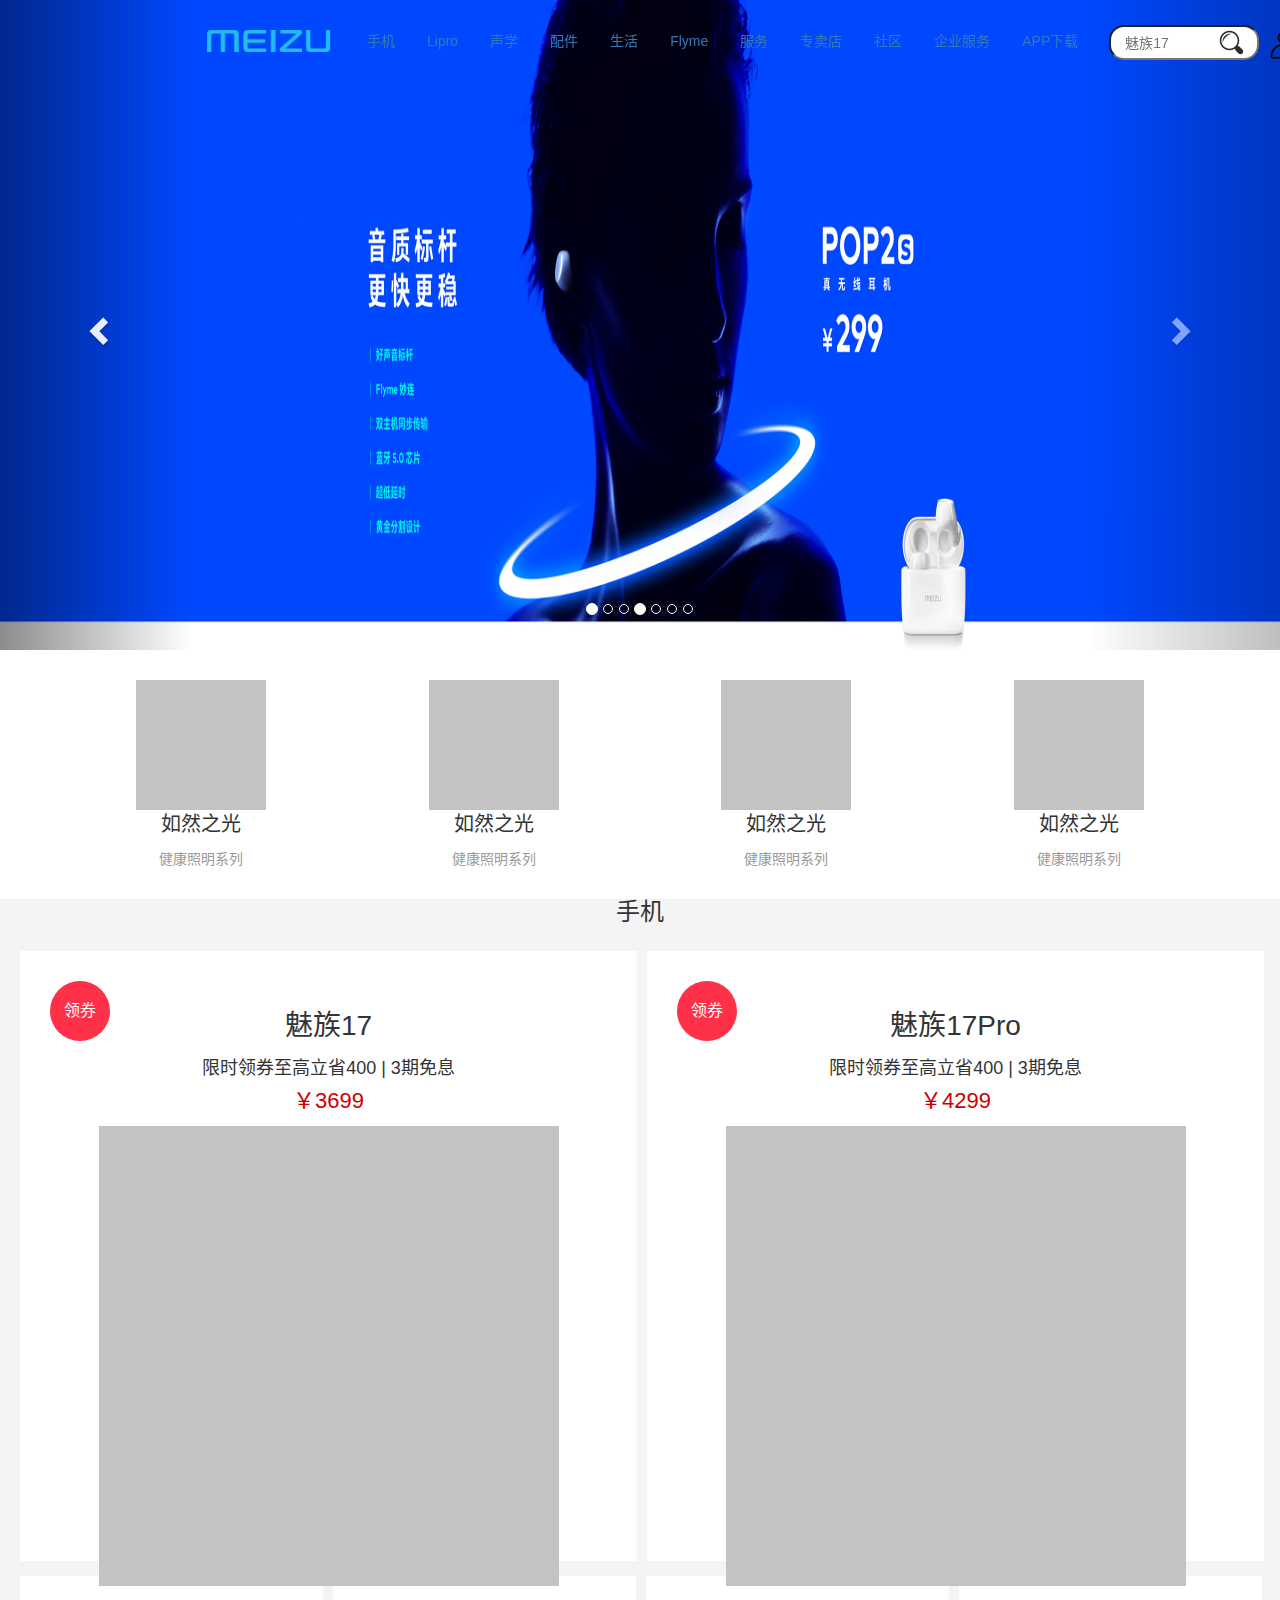
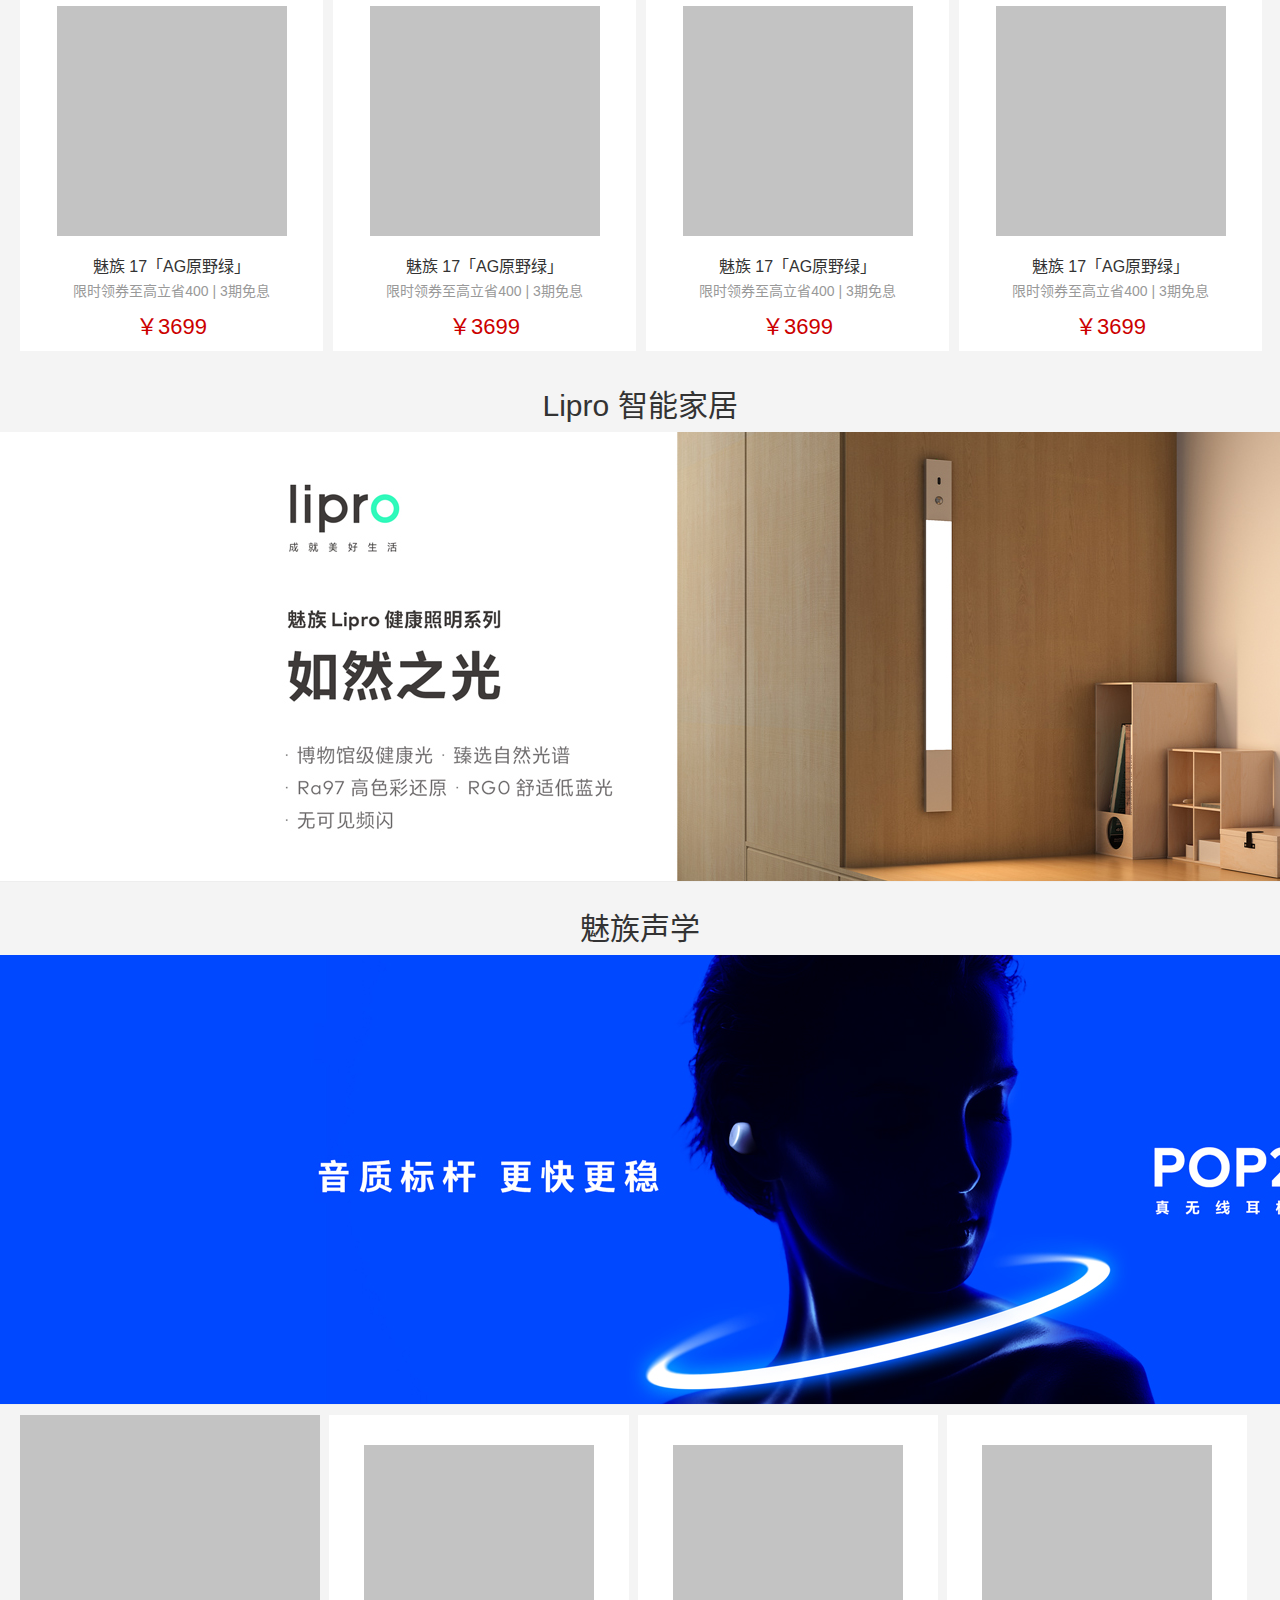
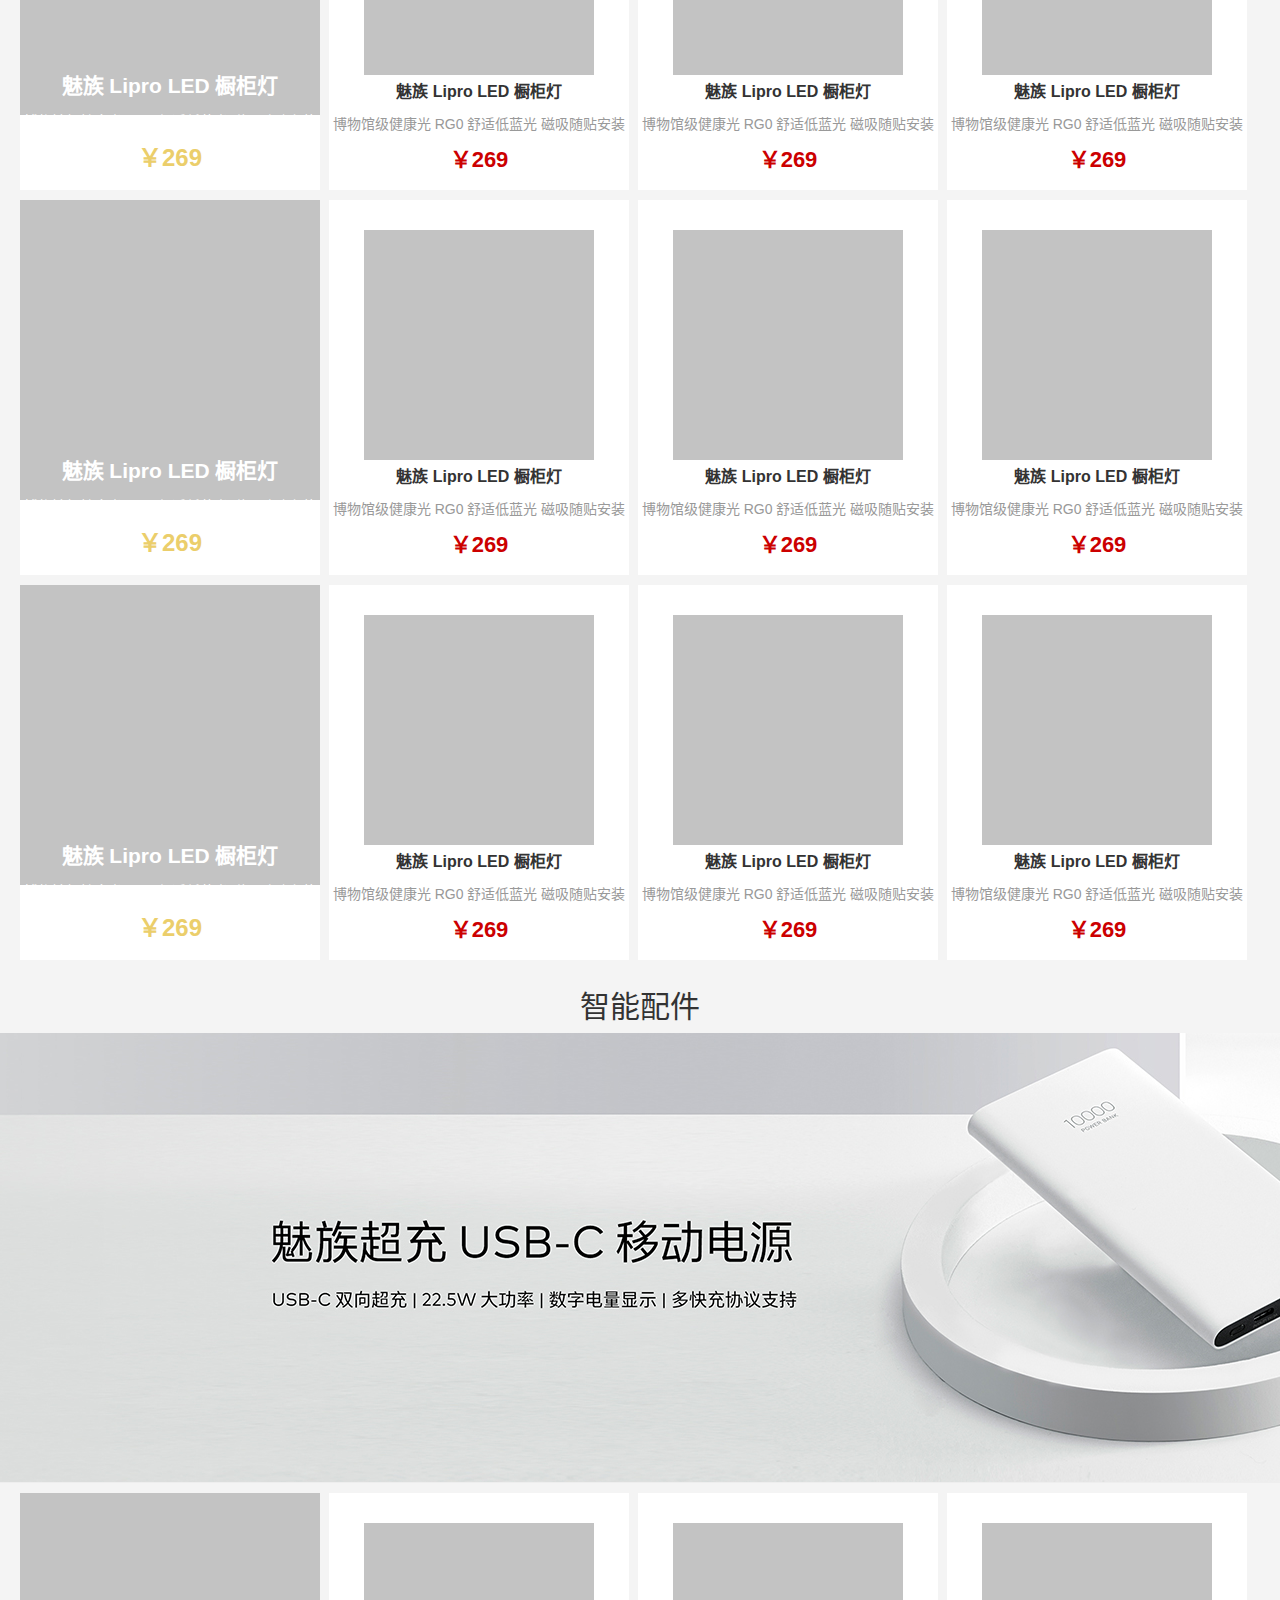
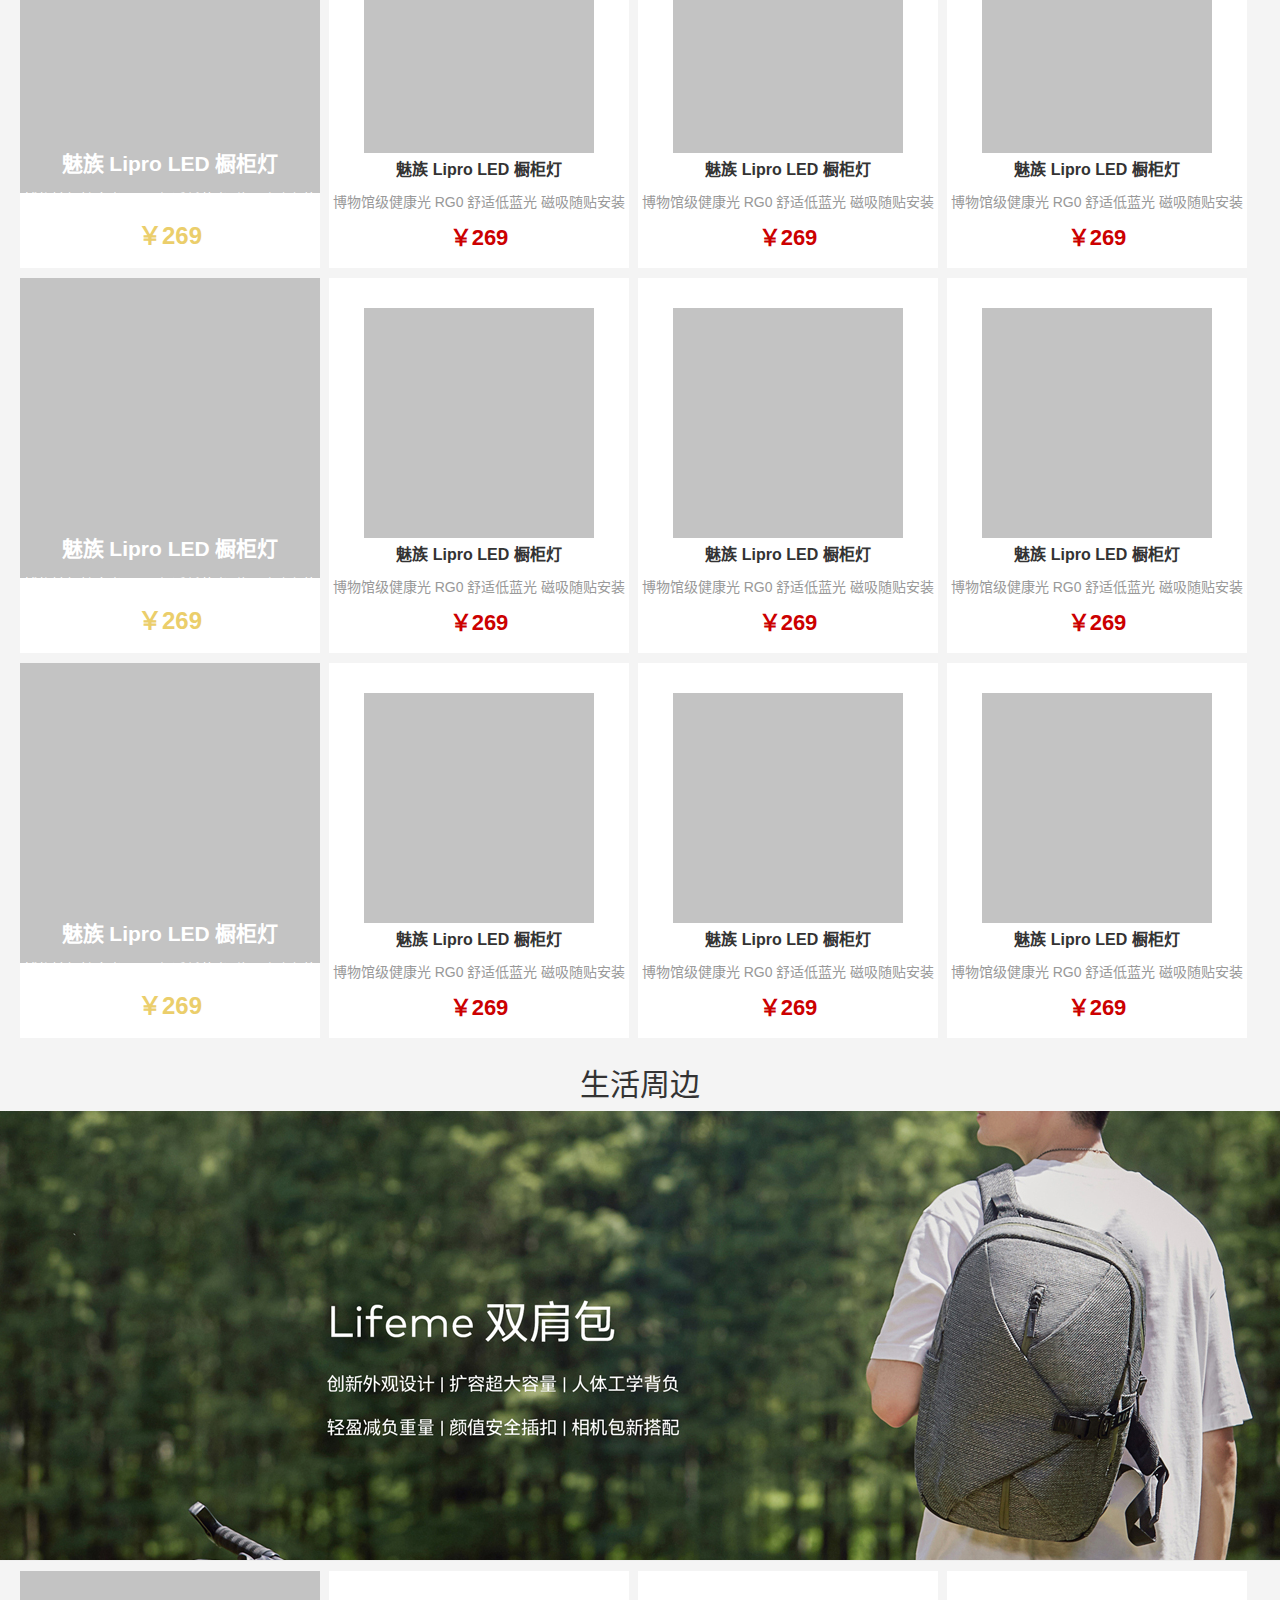
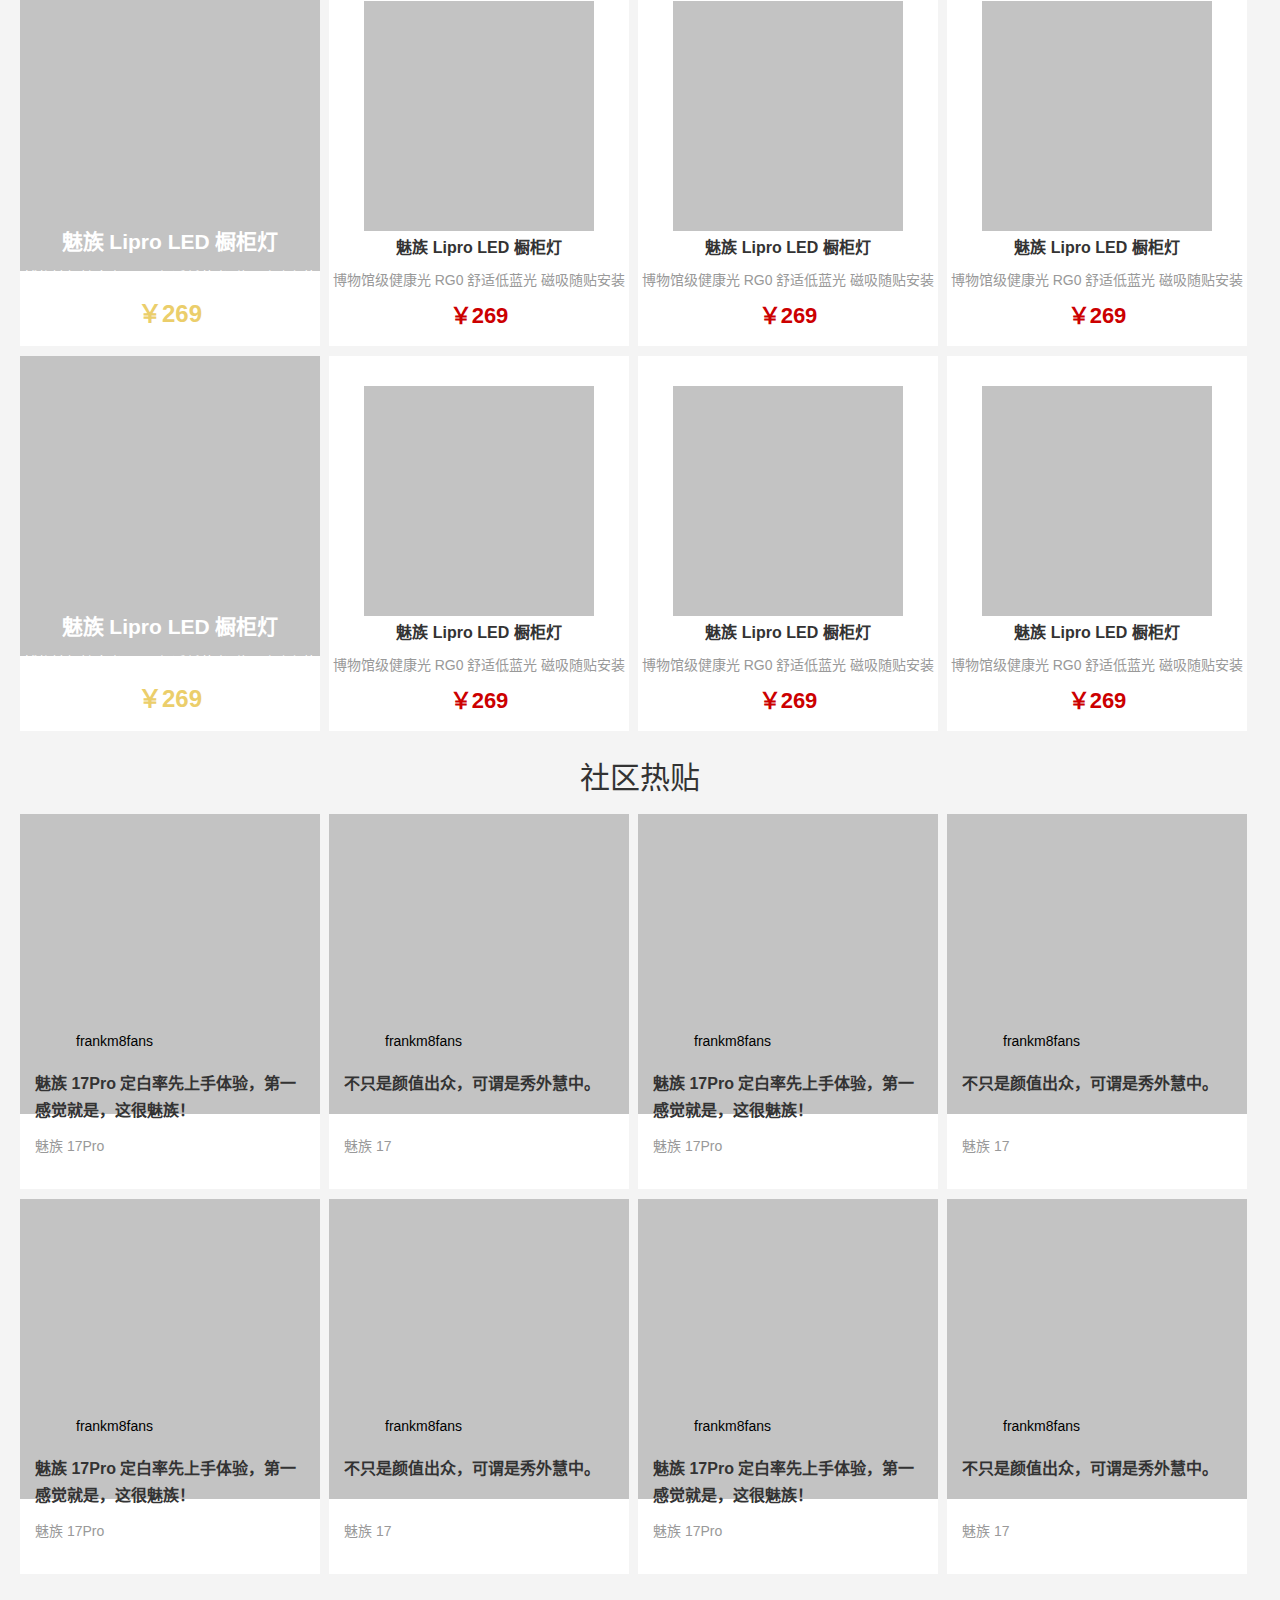
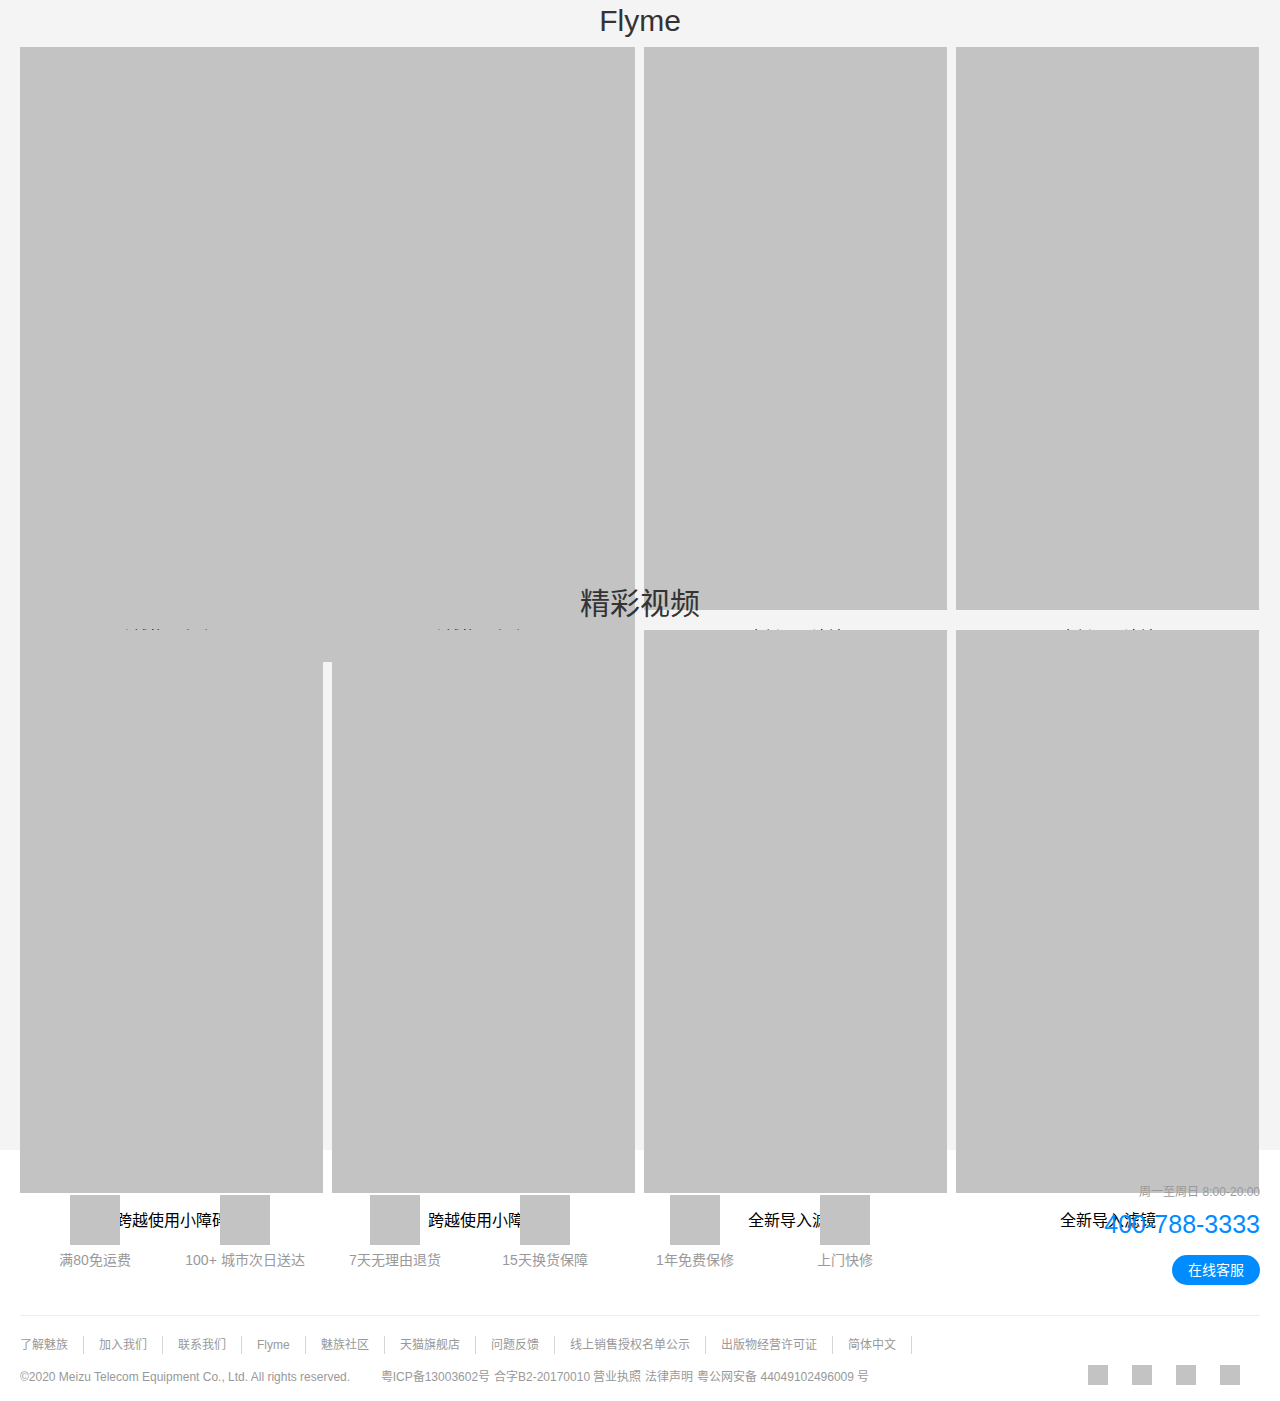
==== src/html/index1.html @ 7d83d72d "v1.13,8" ====
<!DOCTYPE html>
<html lang="zh-CN">
  <head>
    <meta charset="utf-8">
    <meta http-equiv="X-UA-Compatible" content="IE=edge">
    <meta name="viewport" content="width=device-width, initial-scale=1">
    <title>Bootstrap 101 Template</title>
    <link href="https://cdn.jsdelivr.net/npm/bootstrap@3.3.7/dist/css/bootstrap.min.css" rel="stylesheet">  
    <!-- <link rel="stylesheet" href="../css/index-d.css"> -->
    <link rel="stylesheet" href="../css/index.css">
    <link rel="stylesheet" href="../css/footer.css">
    <script src="../js/index.js" type="module"></script>
    <!--[if lt IE 9]>
      <script src="https://cdn.jsdelivr.net/npm/html5shiv@3.7.3/dist/html5shiv.min.js"></script>
      <script src="https://cdn.jsdelivr.net/npm/respond.js@1.4.2/dest/respond.min.js"></script>
    <![endif]-->
  </head>
  <body>
      <!-- 轮播 -->
      <div class="_banner">
          <!-- 头部导航绝对定位 -->          
          <div class="header">
            <div class="container _logo">
                    <a href="https://www.meizu.com/" target="_blank" class="clearfix"> <img class="lazy" data-original="../img/meizu.png" alt="" class="lazy"></a>               
                   
                
                
                    <ul class="_logo-l">
                        <li class="_phone"><a href="">手机</a>
                          <div class="phone-subnav">
                            <ul>
                              <li>
                                <a href="">
                                  <img src="../img/t2.jpg" alt="">
                                  <p>魅族17 <br>￥3677</p>
                                </a>
                              </li>
                              <li>
                                <a href="">
                                  <img src="../img/t2.jpg" alt="">
                                  <p>魅族17 <br>￥3677</p>
                                </a>
                              </li>
                              <li>
                                <a href="">
                                  <img src="../img/t2.jpg" alt="">
                                  <p>魅族17 <br>￥3677</p>
                                </a>
                              </li>
                              <li>
                                <a href="">
                                  <img src="../img/t2.jpg" alt="">
                                  <p>魅族17 <br>￥3677</p>
                                </a>
                              </li>
                              <li>
                                <a href="">
                                  <img src="../img/t2.jpg" alt="">
                                  <p>魅族17 <br>￥3677</p>
                                </a>
                              </li>
                              <li>
                                <a href="">
                                  <img src="../img/t2.jpg" alt="">
                                  <p>魅族17 <br>￥3677</p>
                                </a>
                              </li>
                              <li>
                                <a href="">
                                  <img src="../img/t2.jpg" alt="">
                                  <p>魅族17 <br>￥3677</p>
                                </a>
                              </li>
                            </ul>
                          </div>
                        </li>
                        <li><a href="">Lipro</a></li>
                        <li><a href="">声学</a></li>
                        <li><a href="">配件</a></li>
                        <li><a href="">生活</a></li>
                        <li><a href="">Flyme</a></li>
                        <li><a href="">服务</a></li>
                        <li><a href="">专卖店</a></li>
                        <li><a href="">社区</a></li>
                        <li><a href="">企业服务</a></li>
                        <li class="_appdown"><a href="">APP下载</a>
                            <div class="_appdown-D"><img src="../img/t1.jpg" alt=""></div>
                        </li>
                    </ul>                               
                  
                <div class="shit">
                    <div>
                        <input type="text" placeholder="魅族17">
                        <a href=""><img class="lazy" data-original="../img/search.png" alt="" class="lazy" ></a>
                    </div>
                    <div>
                        <a href=""><img class="lazy" data-original="../img/man.png" alt="" class="lazy" ></a>
                       <ul>
                           <li><a href="../html/login.html" target="_blank">立即登录</a></li>
                           <li><a href="../html/reg.html" target="_blank">立即注册</a></li>
                           <li><a href="">我的订单</a></li>
                           <li><a href="">M码通道</a></li>
                       </ul>
                    </div>
                    <a href=""><img class="lazy" data-original="../img/shop-car.png" alt="" class="lazy" ></a>
                </div>
            </div>
        </div>
        
        <!-- 轮播图 -->
        <div id="carousel-example-generic" class="carousel slide" data-ride="carousel">
            <!-- Indicators -->
            <ol class="carousel-indicators">
              <li data-target="#carousel-example-generic" data-slide-to="0" class="active"></li>
              <li data-target="#carousel-example-generic" data-slide-to="1"></li>
              <li data-target="#carousel-example-generic" data-slide-to="2"></li>
              <li data-target="#carousel-example-generic" data-slide-to="3" class="active"></li>
              <li data-target="#carousel-example-generic" data-slide-to="4"></li>
              <li data-target="#carousel-example-generic" data-slide-to="5"></li>
              <li data-target="#carousel-example-generic" data-slide-to="6"></li>
              
            </ol>
          
            <!-- Wrapper for slides -->
            <div class="carousel-inner" role="listbox" id="banner-img-size">
              <div class="item active">
                <a href=""><img class="lazy" src="../img/m1.jpg" alt="..." ></a> 
                <div class="carousel-caption">
                  
                </div>
              </div>
              <div class="item">
                <a href=""><img class="lazy" src="../img/m2.jpg" alt="..." ></a>
                <div class="carousel-caption">
                  
                </div>
              </div>
              <div class="item">
                <a href=""><img class="lazy" src="../img/m3.jpg" alt="..." ></a>
                <div class="carousel-caption">
                  
                </div>
              </div>
              <div class="item">
                <a href=""><img class="lazy" src="../img/m4.jpg" alt="..." ></a>
                <div class="carousel-caption">
                  
                </div>
              </div>
              <div class="item">
                <a href=""><img class="lazy" src="../img/m5.jpg" alt="..." ></a>
                <div class="carousel-caption">
                  
                </div>
              </div>
              <div class="item">
                <a href=""><img class="lazy" src="../img/m6.jpg" alt="..." ></a>
                <div class="carousel-caption">
                  
                </div>
              </div>
              <div class="item">
                <a href=""><img class="lazy" src="../img/m7.jpg" alt="..." ></a>
                <div class="carousel-caption">
                  
                </div>
              </div>
              
              
            </div>
          
            <!-- Controls -->
            <a class="left carousel-control" href="#carousel-example-generic" role="button" data-slide="prev">
              <span class="glyphicon glyphicon-chevron-left" aria-hidden="true"></span>
              <span class="sr-only">Previous</span>
            </a>
            <a class="right carousel-control" href="#carousel-example-generic" role="button" data-slide="next">
              <span class="glyphicon glyphicon-chevron-right" aria-hidden="true"></span>
              <span class="sr-only">Next</span>
            </a>
          </div>
      </div>
    <!-- 轮播图下 -->  
     <div class="">
        <div class="container">
            <div class="row _second">
                <div class="col-lg-3 ">
                  <a href="../html/product1.html" target="_blank">
                    <img class="lazy" data-original="../img/q1.jpg" alt="" >
                    <p>如然之光</p>
                    <p>健康照明系列</p>
                  </a>  
                </div>
                <div class="col-lg-3">
                  <a href="">
                     <img class="lazy" data-original="../img/q2.png" alt="" >
                    <p>如然之光</p>
                    <p>健康照明系列</p>
                  </a>                 
                </div>
                <div class="col-lg-3">
                    <a href="">  <img class="lazy" data-original="../img/q3.png" alt="" >
                    <p>如然之光</p>
                    <p>健康照明系列</p></a>
                  
                </div>
                <div class="col-lg-3">
                  <a href=""> <img class="lazy" data-original="../img/q4.jpg" alt="" >
                    <p>如然之光</p>
                    <p>健康照明系列</p></a>
                   
                </div>
            </div>
        </div>
     </div> 
  <div class="main">
       <!-- 黑图 --> 
    <div class="section-title">
      <h3 class="text-center" >手机</h3>
      <div style="width: 100%;overflow: hidden;">
          <a href=""><img class="lazy" data-original="../img/q5.jpg" alt=""></a>
      </div>
  </div>
  <!-- 两大4小手机列表 -->
  <div class="phone">
      <div class="container p0" style="width: 1250px;">
        <ul class="phone-list">
          <!-- 两大 -->
            <li style="margin-left: 5px;"><a href="">
              <span class="lingquan">领券</span>
                <p>魅族17</p>
                <p>限时领券至高立省400 | 3期免息</p>
                <p>￥3699</p>
                <img class="lazy" data-original="../img/phone1.png" alt="">
            </a></li>
            <li><a href="">
              <span class="lingquan">领券</span>
                <p>魅族17Pro</p>
                <p>限时领券至高立省400 | 3期免息</p>
                <p>￥4299</p>
                <img class="lazy" data-original="../img/phone1.png" alt="">
            </a></li>

            <li class="phone-small" style="margin-left: 5px;">
              <div>
                <a href=""><img class="lazy" data-original="../img/phone2.png" alt="">
              <p>魅族 17「AG原野绿」</p>
              <p>限时领券至高立省400 | 3期免息</p>
              <p>￥3699</p>
              </a></div></li>
            <li class="phone-small">
                <div>
                  <a href=""><img class="lazy" data-original="../img/phone2.png" alt="">
                <p>魅族 17「AG原野绿」</p>
                <p>限时领券至高立省400 | 3期免息</p>
                <p>￥3699</p>
                </a></div></li>
            <li class="phone-small">
                  <div>
                    <a href=""><img class="lazy" data-original="../img/phone2.png" alt="">
                  <p>魅族 17「AG原野绿」</p>
                  <p>限时领券至高立省400 | 3期免息</p>
                  <p>￥3699</p>
                  </a></div></li>
            <li class="phone-small" style="margin-right: 0;">
                    <div>
                      <a href=""><img class="lazy" data-original="../img/phone2.png" alt="">
                    <p>魅族 17「AG原野绿」</p>
                    <p>限时领券至高立省400 | 3期免息</p>
                    <p>￥3699</p>
                    </a></div></li>
              
            
           

        </ul>
      </div>
  </div>
  <div class="main-title">
      <h3>Lipro 智能家居</h3>
  </div>
  <!-- Lipro 智能家居 -->
  <div class="section-box2">
      <a href=""><img class="lazy" src="../img/b1.jpg" alt=""></a>
  </div>
  <!-- 商品列表 -->
  <div class="container p0 product-list">
      <ul class="_project">
         <!--  <li>
            <a href=""><img class="lazy" data-original="../img/b2.jpg" alt=""></a>
            <div>
              <p>魅族 Lipro LED 橱柜灯</p>
              <p>博物馆级健康光 RG0 舒适低蓝光 磁吸随贴安装</p>
              <p>￥269</p>
            </div>
          </li>
          <li class="other-img">
            <a href="">
            <img class="lazy" data-original="../img/shop2.jpg" alt="">
            <div>
              <p>魅族 Lipro LED 灯泡</p>
              <p>博物馆级健康光 RG0 舒适低蓝光 磁吸随贴安装</p>
              <p>￥49</p>
            </div></a>
          </li>
          <li class="other-img">
            <a href="">
            <img class="lazy" data-original="../img/shop3.png" alt="">
            <div>
              <p>魅族 Lipro LED 筒灯</p>
              <p>博物馆级健康光 RG0 舒适低蓝光 磁吸随贴安装</p>
              <p>￥299</p>
            </div></a>
          </li>
          <li class="other-img" style="margin-right: 0;">
            <a href="">
            <img class="lazy" data-original="../img/shop4.png" alt="">
            <div>
              <p>魅族 Lipro LED 地脚灯</p>
              <p>博物馆级健康光 RG0 舒适低蓝光 磁吸随贴安装</p>
              <p>￥99</p>
            </div></a>
          </li>
          <li>
            <a href=""><img class="lazy" data-original="../img/shop1.jpg" alt=""></a>
            <div>
              <p>魅族 Lipro LED 灯泡</p>
              <p>博物馆级健康光 RG0 舒适低蓝光 磁吸随贴安装</p>
              <p>￥49</p>
            </div>
          </li>
          <li class="other-img">
            <a href="">
            <img class="lazy" data-original="../img/b3.png" alt="">
            <div>
              <p>魅族 Lipro LED 橱柜灯</p>
              <p>博物馆级健康光 RG0 舒适低蓝光 磁吸随贴安装</p>
              <p>￥199</p>
            </div></a>
          </li> -->
         <!--  <li class="other-img">
            <a href="">
            <img class="lazy" data-original="../img/shop5.png" alt="">
            <div>
              <p>魅族 Lipro LED 灯带</p>
              <p>博物馆级健康光 RG0 舒适低蓝光 磁吸随贴安装</p>
              <p>￥999</p>
            </div></a>
          </li>
          <li class="other-img" style="margin-right: 0;">
            <a href="">
            <img class="lazy" data-original="../img/shop6.png" alt="">
            <div>
              <p>魅族 Lipro 驱动电源</p>
              <p>博物馆级健康光 RG0 舒适低蓝光 磁吸随贴安装</p>
              <p>￥249</p>
            </div></a>
          </li> -->
      </ul>
  </div>
  <!-- 魅族声学 -->
  <div class="main-title">
    <h3>魅族声学</h3>
  </div>
  <div class="section-box2">
    <a href=""><img class="lazy" src="../img/b4.jpg" alt=""></a>
</div>
<!-- 商品列表 -->
  <div class="container p0 product-list">
  <ul>
      <li>
        <a href=""><img class="lazy" data-original="../img/s1.jpg" alt=""></a>
        <div>
          <p>魅族 Lipro LED 橱柜灯</p>
          <p>博物馆级健康光 RG0 舒适低蓝光 磁吸随贴安装</p>
          <p>￥269</p>
        </div>
      </li>
      <li class="other-img">
        <a href="">
        <img class="lazy" data-original="../img/s2.png" alt="">
        <div>
          <p>魅族 Lipro LED 橱柜灯</p>
          <p>博物馆级健康光 RG0 舒适低蓝光 磁吸随贴安装</p>
          <p>￥269</p>
        </div></a>
      </li>
      <li class="other-img">
        <a href="">
        <img class="lazy" data-original="../img/s2.png" alt="">
        <div>
          <p>魅族 Lipro LED 橱柜灯</p>
          <p>博物馆级健康光 RG0 舒适低蓝光 磁吸随贴安装</p>
          <p>￥269</p>
        </div></a>
      </li>
      <li class="other-img" style="margin-right: 0;">
        <a href="">
        <img class="lazy" data-original="../img/s2.png" alt="">
        <div>
          <p>魅族 Lipro LED 橱柜灯</p>
          <p>博物馆级健康光 RG0 舒适低蓝光 磁吸随贴安装</p>
          <p>￥269</p>
        </div></a>
      </li>
      <li>
        <a href=""><img class="lazy" data-original="../img/s1.jpg" alt=""></a>
        <div>
          <p>魅族 Lipro LED 橱柜灯</p>
          <p>博物馆级健康光 RG0 舒适低蓝光 磁吸随贴安装</p>
          <p>￥269</p>
        </div>
      </li>
      <li class="other-img">
        <a href="">
        <img class="lazy" data-original="../img/s2.png" alt="">
        <div>
          <p>魅族 Lipro LED 橱柜灯</p>
          <p>博物馆级健康光 RG0 舒适低蓝光 磁吸随贴安装</p>
          <p>￥269</p>
        </div></a>
      </li>
      <li class="other-img">
        <a href="">
        <img class="lazy" data-original="../img/s2.png" alt="">
        <div>
          <p>魅族 Lipro LED 橱柜灯</p>
          <p>博物馆级健康光 RG0 舒适低蓝光 磁吸随贴安装</p>
          <p>￥269</p>
        </div></a>
      </li>
      <li class="other-img" style="margin-right: 0;">
        <a href="">
        <img class="lazy" data-original="../img/s2.png" alt="">
        <div>
          <p>魅族 Lipro LED 橱柜灯</p>
          <p>博物馆级健康光 RG0 舒适低蓝光 磁吸随贴安装</p>
          <p>￥269</p>
        </div></a>
      </li><li>
        <a href=""><img class="lazy" data-original="../img/s1.jpg" alt=""></a>
        <div>
          <p>魅族 Lipro LED 橱柜灯</p>
          <p>博物馆级健康光 RG0 舒适低蓝光 磁吸随贴安装</p>
          <p>￥269</p>
        </div>
      </li>
      <li class="other-img">
        <a href="">
        <img class="lazy" data-original="../img/s2.png" alt="">
        <div>
          <p>魅族 Lipro LED 橱柜灯</p>
          <p>博物馆级健康光 RG0 舒适低蓝光 磁吸随贴安装</p>
          <p>￥269</p>
        </div></a>
      </li>
      <li class="other-img">
        <a href="">
        <img class="lazy" data-original="../img/s2.png" alt="">
        <div>
          <p>魅族 Lipro LED 橱柜灯</p>
          <p>博物馆级健康光 RG0 舒适低蓝光 磁吸随贴安装</p>
          <p>￥269</p>
        </div></a>
      </li>
      <li class="other-img" style="margin-right: 0;">
        <a href="">
        <img class="lazy" data-original="../img/s2.png" alt="">
        <div>
          <p>魅族 Lipro LED 橱柜灯</p>
          <p>博物馆级健康光 RG0 舒适低蓝光 磁吸随贴安装</p>
          <p>￥269</p>
        </div></a>
      </li>
  </ul>
</div>
<!-- 智能配件 -->
<div class="main-title">
  <h3>智能配件</h3>
</div>
<div class="section-box2">
  <a href=""><img class="lazy" src="../img/b5.jpg" alt=""></a>
</div>
<!-- 商品列表 -->
<div class="container p0 product-list">
  <ul>
      <li>
        <a href=""><img class="lazy" data-original="../img/s3.jpg" alt=""></a>
        <div>
          <p>魅族 Lipro LED 橱柜灯</p>
          <p>博物馆级健康光 RG0 舒适低蓝光 磁吸随贴安装</p>
          <p>￥269</p>
        </div>
      </li>
      <li class="other-img">
        <a href="">
        <img class="lazy" data-original="../img/s4.png" alt="">
        <div>
          <p>魅族 Lipro LED 橱柜灯</p>
          <p>博物馆级健康光 RG0 舒适低蓝光 磁吸随贴安装</p>
          <p>￥269</p>
        </div></a>
      </li>
      <li class="other-img">
        <a href="">
        <img class="lazy" data-original="../img/s4.png" alt="">
        <div>
          <p>魅族 Lipro LED 橱柜灯</p>
          <p>博物馆级健康光 RG0 舒适低蓝光 磁吸随贴安装</p>
          <p>￥269</p>
        </div></a>
      </li>
      <li class="other-img" style="margin-right: 0;">
        <a href="">
        <img class="lazy" data-original="../img/s4.png" alt="">
        <div>
          <p>魅族 Lipro LED 橱柜灯</p>
          <p>博物馆级健康光 RG0 舒适低蓝光 磁吸随贴安装</p>
          <p>￥269</p>
        </div></a>
      </li>
      <li>
        <a href=""><img class="lazy" data-original="../img/s3.jpg" alt=""></a>
        <div>
          <p>魅族 Lipro LED 橱柜灯</p>
          <p>博物馆级健康光 RG0 舒适低蓝光 磁吸随贴安装</p>
          <p>￥269</p>
        </div>
      </li>
      <li class="other-img">
        <a href="">
        <img class="lazy" data-original="../img/s4.png" alt="">
        <div>
          <p>魅族 Lipro LED 橱柜灯</p>
          <p>博物馆级健康光 RG0 舒适低蓝光 磁吸随贴安装</p>
          <p>￥269</p>
        </div></a>
      </li>
      <li class="other-img">
        <a href="">
        <img class="lazy" data-original="../img/s4.png" alt="">
        <div>
          <p>魅族 Lipro LED 橱柜灯</p>
          <p>博物馆级健康光 RG0 舒适低蓝光 磁吸随贴安装</p>
          <p>￥269</p>
        </div></a>
      </li>
      <li class="other-img" style="margin-right: 0;">
        <a href="">
        <img class="lazy" data-original="../img/s4.png" alt="">
        <div>
          <p>魅族 Lipro LED 橱柜灯</p>
          <p>博物馆级健康光 RG0 舒适低蓝光 磁吸随贴安装</p>
          <p>￥269</p>
        </div></a>
      </li>
      <li>
        <a href=""><img class="lazy" data-original="../img/s3.jpg" alt=""></a>
        <div>
          <p>魅族 Lipro LED 橱柜灯</p>
          <p>博物馆级健康光 RG0 舒适低蓝光 磁吸随贴安装</p>
          <p>￥269</p>
        </div>
      </li>
      <li class="other-img">
        <a href="">
        <img class="lazy" data-original="../img/s4.png" alt="">
        <div>
          <p>魅族 Lipro LED 橱柜灯</p>
          <p>博物馆级健康光 RG0 舒适低蓝光 磁吸随贴安装</p>
          <p>￥269</p>
        </div></a>
      </li>
      <li class="other-img">
        <a href="">
        <img class="lazy" data-original="../img/s4.png" alt="">
        <div>
          <p>魅族 Lipro LED 橱柜灯</p>
          <p>博物馆级健康光 RG0 舒适低蓝光 磁吸随贴安装</p>
          <p>￥269</p>
        </div></a>
      </li>
      <li class="other-img" style="margin-right: 0;">
        <a href="">
        <img class="lazy" data-original="../img/s4.png" alt="">
        <div>
          <p>魅族 Lipro LED 橱柜灯</p>
          <p>博物馆级健康光 RG0 舒适低蓝光 磁吸随贴安装</p>
          <p>￥269</p>
        </div></a>
      </li>
      
  </ul>
</div>
<!-- 生活周边 -->
<div class="main-title">
  <h3>生活周边</h3>
</div>
<div class="section-box2">
  <a href=""><img class="lazy" src="../img/b6.jpg" alt=""></a>
</div>
<!-- 商品列表 -->
<div class="container p0 product-list">
  <ul>
      <li>
        <a href=""><img class="lazy" data-original="../img/s5.jpg" alt=""></a>
        <div>
          <p>魅族 Lipro LED 橱柜灯</p>
          <p>博物馆级健康光 RG0 舒适低蓝光 磁吸随贴安装</p>
          <p>￥269</p>
        </div>
      </li>
      <li class="other-img">
        <a href="">
        <img class="lazy" data-original="../img/s6.png" alt="">
        <div>
          <p>魅族 Lipro LED 橱柜灯</p>
          <p>博物馆级健康光 RG0 舒适低蓝光 磁吸随贴安装</p>
          <p>￥269</p>
        </div></a>
      </li>
      <li class="other-img">
        <a href="">
        <img class="lazy" data-original="../img/s6.png" alt="">
        <div>
          <p>魅族 Lipro LED 橱柜灯</p>
          <p>博物馆级健康光 RG0 舒适低蓝光 磁吸随贴安装</p>
          <p>￥269</p>
        </div></a>
      </li>
      <li class="other-img" style="margin-right: 0;">
        <a href="">
        <img class="lazy" data-original="../img/s6.png" alt="">
        <div>
          <p>魅族 Lipro LED 橱柜灯</p>
          <p>博物馆级健康光 RG0 舒适低蓝光 磁吸随贴安装</p>
          <p>￥269</p>
        </div></a>
      </li>
      <li>
        <a href=""><img class="lazy" data-original="../img/s5.jpg" alt=""></a>
        <div>
          <p>魅族 Lipro LED 橱柜灯</p>
          <p>博物馆级健康光 RG0 舒适低蓝光 磁吸随贴安装</p>
          <p>￥269</p>
        </div>
      </li>
      <li class="other-img">
        <a href="">
        <img class="lazy" data-original="../img/s6.png" alt="">
        <div>
          <p>魅族 Lipro LED 橱柜灯</p>
          <p>博物馆级健康光 RG0 舒适低蓝光 磁吸随贴安装</p>
          <p>￥269</p>
        </div></a>
      </li>
      <li class="other-img">
        <a href="">
        <img class="lazy" data-original="../img/s6.png" alt="">
        <div>
          <p>魅族 Lipro LED 橱柜灯</p>
          <p>博物馆级健康光 RG0 舒适低蓝光 磁吸随贴安装</p>
          <p>￥269</p>
        </div></a>
      </li>
      <li class="other-img" style="margin-right: 0;">
        <a href="">
        <img class="lazy" data-original="../img/s6.png" alt="">
        <div>
          <p>魅族 Lipro LED 橱柜灯</p>
          <p>博物馆级健康光 RG0 舒适低蓝光 磁吸随贴安装</p>
          <p>￥269</p>
        </div></a>
      </li>        
  </ul>
</div>
<!-- 社区热贴 -->
<div class="main-title">
  <h3>社区热贴</h3>
</div>
<!-- 社区分享4 -->
<div class="container p0 product-list user-share">
  <ul>        
      <li class="other-img">
        <a href="">
        <img class="lazy" data-original="../img/s7.png" alt="">
        <!-- 套娃 -->
        <div class="discuss-user-info">
            <img class="lazy" data-original="../img/u1.jpg" alt=""><span>frankm8fans</span>
            <p>魅族 17Pro 定白率先上手体验，第一感觉就是，这很魅族！</p>
            <i>魅族 17Pro</i>
        </div>
      </a>
      </li>
      <li class="other-img">
        <a href="">
        <img class="lazy" data-original="../img/s8.png" alt="">
        <div class="discuss-user-info">
          <img class="lazy" data-original="../img/u2.jpg" alt=""><span>frankm8fans</span>
          <p>不只是颜值出众，可谓是秀外慧中。</p>
          <i>魅族 17</i>
      </div>
        </a>
      </li>
      <li class="other-img">
        <a href="">
        <img class="lazy" data-original="../img/s7.png" alt="">
        <!-- 套娃 -->
        <div class="discuss-user-info">
            <img class="lazy" data-original="../img/u1.jpg" alt=""><span>frankm8fans</span>
            <p>魅族 17Pro 定白率先上手体验，第一感觉就是，这很魅族！</p>
            <i>魅族 17Pro</i>
        </div>
      </a>
      </li>
      <li class="other-img" id="no-mr">
        <a href="">
        <img class="lazy" data-original="../img/s8.png" alt="">
        <div class="discuss-user-info">
          <img class="lazy" data-original="../img/u2.jpg" alt=""><span>frankm8fans</span>
          <p>不只是颜值出众，可谓是秀外慧中。</p>
          <i>魅族 17</i>
      </div>
        </a>
      </li>
      <li class="other-img">
        <a href="">
        <img class="lazy" data-original="../img/s7.png" alt="">
        <!-- 套娃 -->
        <div class="discuss-user-info">
            <img class="lazy" data-original="../img/u1.jpg" alt=""><span>frankm8fans</span>
            <p>魅族 17Pro 定白率先上手体验，第一感觉就是，这很魅族！</p>
            <i>魅族 17Pro</i>
        </div>
      </a>
      </li>
      <li class="other-img">
        <a href="">
        <img class="lazy" data-original="../img/s8.png" alt="">
        <div class="discuss-user-info">
          <img class="lazy" data-original="../img/u2.jpg" alt=""><span>frankm8fans</span>
          <p>不只是颜值出众，可谓是秀外慧中。</p>
          <i>魅族 17</i>
      </div>
        </a>
      </li>
      <li class="other-img">
        <a href="">
        <img class="lazy" data-original="../img/s7.png" alt="">
        <!-- 套娃 -->
        <div class="discuss-user-info">
            <img class="lazy" data-original="../img/u1.jpg" alt=""><span>frankm8fans</span>
            <p>魅族 17Pro 定白率先上手体验，第一感觉就是，这很魅族！</p>
            <i>魅族 17Pro</i>
        </div>
      </a>
      </li>
      <li class="other-img" id="no-mr">
        <a href="">
        <img class="lazy" data-original="../img/s8.png" alt="">
        <div class="discuss-user-info">
          <img class="lazy" data-original="../img/u2.jpg" alt=""><span>frankm8fans</span>
          <p>不只是颜值出众，可谓是秀外慧中。</p>
          <i>魅族 17</i>
      </div>
        </a>
      </li>
      
  </ul>
</div>
<!-- Flyme -->
<div class="main-title">
  <h3>Flyme</h3>
</div>
<!-- 7个li -->
<div class="container p0 nc-video">
    <ul>
        <li class="nc-two"><a href=""><img class="lazy" data-original="../img/n1.png" alt=""></a></li>
        <li><a href=""><img class="lazy" data-original="../img/n2.jpg" alt="">
        <p>跨越使用小障碍</p>
        </a></li>
        <li id="no-mr"><a href=""><img class="lazy" data-original="../img/n3.png" alt="">
        <p>全新导入滤镜</p></a></li>
        <li><a href=""><img class="lazy" data-original="../img/n2.jpg" alt="">
          <p>跨越使用小障碍</p>
          </a></li>
        <li><a href=""><img class="lazy" data-original="../img/n2.jpg" alt="">
            <p>跨越使用小障碍</p>
            </a></li>
        <li><a href=""><img class="lazy" data-original="../img/n3.png" alt="">
              <p>全新导入滤镜</p></a></li>
        <li id="no-mr"><a href=""><img class="lazy" data-original="../img/n3.png" alt="">
                <p>全新导入滤镜</p></a></li>
    </ul>
</div>
<!-- 精彩视频 -->
<div class="main-title">
  <h3>精彩视频</h3>
</div>
<!-- 8个li -->
<div class="container p0 nc-video">
  <ul>
      <li><a href=""><img class="lazy" data-original="../img/v1.jpg" alt="">
      <p>跨越使用小障碍</p>
      </a></li>
      <li><a href=""><img class="lazy" data-original="../img/v2.jpg" alt="">
        <p>跨越使用小障碍</p>
        </a></li>
      <li><a href=""><img class="lazy" data-original="../img/v3.jpg" alt="">
      <p>跨越使用小障碍</p>
      </a></li>
      <li id="no-mr"><a href=""><img class="lazy" data-original="../img/v4.jpg" alt="">
      <p>全新导入滤镜</p></a></li>
      <li><a href=""><img class="lazy" data-original="../img/v4.jpg" alt="">
        <p>跨越使用小障碍</p>
        </a></li>
      <li><a href=""><img class="lazy" data-original="../img/v3.jpg" alt="">
          <p>跨越使用小障碍</p>
          </a></li>
      <li><a href=""><img class="lazy" data-original="../img/v2.jpg" alt="">
            <p>全新导入滤镜</p></a></li>
      <li id="no-mr"><a href=""><img class="lazy" data-original="../img/v1.jpg" alt="">
              <p>全新导入滤镜</p></a></li>
  </ul>
</div>
  </div>

  <!-- 脚 -->
  <footer>
      <div class="container p0 _foot">
          <div class="foot-1">
              <ul>
                  <li><a href=""><img class="lazy" data-original="../img/f1.png" alt=""><p>满80免运费</p></a></li>
                  <li><a href=""><img class="lazy" data-original="../img/f2.png" alt=""><p>100+ 城市次日送达</p></a></li>
                  <li><a href=""><img class="lazy" data-original="../img/f3.png" alt=""><p>7天无理由退货</p></a></li>
                  <li><a href=""><img class="lazy" data-original="../img/f4.png" alt=""><p>15天换货保障</p></a></li>
                  <li><a href=""><img class="lazy" data-original="../img/f5.png" alt=""><p>1年免费保修</p></a></li>
                  <li><a href=""><img class="lazy" data-original="../img/f6.png" alt=""><p>上门快修</p></a></li>
              </ul>
              <div class="online-server">
                  <span>周一至周日 8:00-20:00</span>
                  <p>400-788-3333</p>
                  <a href="">在线客服</a>
              </div>
          </div>
          <hr>
          <div class="foot-2">
            <div class="foot-2l">
                <ul>
                    <li><a href="">了解魅族</a></li>
                    <li><a href="">加入我们</a></li>
                    <li><a href="">联系我们</a></li>
                    <li><a href="">Flyme</a></li>
                    <li><a href="">魅族社区</a></li>
                    <li><a href="">天猫旗舰店</a></li>
                    <li><a href="">问题反馈</a></li>
                    <li><a href="">线上销售授权名单公示</a></li>
                    <li><a href="">出版物经营许可证</a></li>
                    <li><a href="">简体中文</a></li>
                </ul>
                <div class="foot-2low">
                  <a href=""> ©2020 Meizu Telecom Equipment Co., Ltd. All rights reserved. &nbsp; &nbsp; &nbsp; &nbsp;</a>   
                  <a href="">粤ICP备13003602号</a>
                  <a href="">合字B2-20170010 </a>
                  <a href="">营业执照</a>
                  <a href="">法律声明</a>
                  <a href="">粤公网安备 44049102496009 号</a>
                  
                </div>
            </div>
            <div class="foot-2r">
              <a href=""><img class="lazy" data-original="../img/ce1.png" alt="">
              <img class="lazy" src="../img/ce1hover.png" alt="">
               <img class="lazy" src="../img/ce5.png" alt=""> 
            </a>
              <a href=""><img class="lazy" data-original="../img/ce2.png" alt="">
              <img class="lazy" src="../img/ce2hover.png" alt="">
                <img class="lazy" src="../img/ce6.jpg" alt="">
            </a>
              <a href=""><img class="lazy" data-original="../img/ce3.png" alt="">
              <img class="lazy" src="../img/ce3hover.png" alt=""></a> 
              <a href=""><img class="lazy" data-original="../img/ce4.png" alt="">
              <img class="lazy" src="../img/ce4hover.png" alt=""></a> 
            </div>
          </div>
      </div>
  </footer>





    <script src="https://cdn.jsdelivr.net/npm/jquery@1.12.4/dist/jquery.min.js"></script> 
    <script src="https://cdn.jsdelivr.net/npm/bootstrap@3.3.7/dist/js/bootstrap.min.js"></script>
    <script src="../js/library/jquery.js"></script>
    <script src="../js/library/jquery.lazyload.js"></script>
  </body>
</html>
<script type="text/javascript" charset="utf-8">
  $(function() {
      $("img.lazy").lazyload({effect: "fadeIn"});
  });
</script>
---- src/css/index-d.css ----
@charset 'utf-8';
* {
  margin: 0;
  padding: 0;
}
a {
  text-decoration: none;
}
a:hover {
  text-decoration: none;
}
em,
i,
b {
  font-weight: normal;
  font-style: normal;
}
li {
  list-style: none;
}
.p0 {
  padding: 0;
}
.header {
  position: absolute;
  top: 0;
  z-index: 999;
  margin-left: 15%;
}
.header ._logo > a {
  display: block;
  float: left;
}
.header ._logo > a > img {
  width: 124px;
  margin-top: 30px;
  margin-right: 20px;
}
.header ._logo ._logo-l {
  /* overflow: hidden; */
  height: 82px;
  float: left;
  position: relative;
}
.header ._logo ._logo-l > li {
  float: left;
}
.header ._logo ._logo-l > li > a {
  display: block;
  font-size: 14px;
  padding: 31px 16px 30px;
  line-height: 21px;
  transition: color 0.1s linear;
}
.header ._logo ._logo-l ._phone:hover .phone-subnav {
  display: block;
}
.header ._logo ._logo-l .phone-subnav {
  position: absolute;
  top: 100px;
  left: -100px;
  width: 1240px;
  z-index: 999;
  background-color: white;
  display: none;
}
.header ._logo ._logo-l .phone-subnav li {
  width: 150px;
  float: left;
  margin-left: 20px;
}
.header ._logo ._logo-l .phone-subnav li img {
  width: 100%;
}
.header ._logo ._logo-l .phone-subnav li p {
  text-align: center;
}
.header ._logo ._logo-l ._appdown-D {
  position: absolute;
  top: 100px;
  left: -100px;
  width: 1240px;
  z-index: 999;
  display: none;
}
.header ._logo ._logo-l ._appdown-D img {
  width: 100%;
}
.header ._logo ._logo-l ._appdown:hover ._appdown-D {
  display: block;
}
.header ._logo .shit {
  float: left;
  position: relative;
  margin-left: 15px;
}
.header ._logo .shit > a > img {
  width: 35px;
  margin-top: 28px;
  margin-left: 10px;
}
.header ._logo .shit > div:nth-of-type(1) {
  float: left;
}
.header ._logo .shit > div:nth-of-type(1) input {
  width: 150px;
  height: 35px;
  outline: none;
  border-radius: 15px;
  margin-top: 25px;
  text-indent: 1em;
}
.header ._logo .shit > div:nth-of-type(1) img {
  width: 25px;
  display: block;
  position: absolute;
  top: 30px;
  left: 110px;
}
.header ._logo .shit > div:nth-of-type(2) {
  float: left;
  margin-top: 30px;
}
.header ._logo .shit > div:nth-of-type(2):hover ul {
  display: block;
}
.header ._logo .shit > div:nth-of-type(2) img {
  width: 30px;
  margin-left: 10px;
}
.header ._logo .shit > div:nth-of-type(2) ul {
  width: 100px;
  background-color: #ccc;
  position: absolute;
  z-index: 1;
  right: 5px;
  display: none;
}
.header ._logo .shit > div:nth-of-type(2) ul a {
  display: block;
  padding: 5px 10px;
  text-align: center;
  color: black;
  font-size: 12px;
  line-height: 21px;
}
#banner-img-size img {
  height: 650px;
  width: 2000px;
}
._banner {
  overflow: hidden;
}
._second {
  padding-top: 30px;
}
._second img {
  width: 130px;
  display: block;
  margin: 0 auto;
}
._second p:nth-of-type(1) {
  color: #333;
  font-size: 20px;
  text-align: center;
}
._second p:nth-of-type(2) {
  font-size: 14px;
  color: #999;
  text-align: center;
}
/* 黑图 */
.section-title {
  position: relative;
  margin-bottom: 15px;
}
.section-title img {
  float: left;
  margin-left: -400px;
}
/* 两大4小手机列表 */
.phone .phone-list {
  overflow: hidden;
}
.phone .phone-list li {
  float: left;
}
.phone .phone-list li:hover {
  box-shadow: 0 0 5px 5px darkolivegreen;
}
.phone .phone-list li p {
  text-align: center;
}
.phone .phone-list > li:nth-of-type(1),
.phone .phone-list > li:nth-of-type(2) {
  width: 617px;
  height: 610px;
  background-color: white;
  box-sizing: border-box;
  padding-top: 55px;
  position: relative;
}
.phone .phone-list > li:nth-of-type(1) p:nth-of-type(1),
.phone .phone-list > li:nth-of-type(2) p:nth-of-type(1) {
  color: #333;
  font-size: 28px;
}
.phone .phone-list > li:nth-of-type(1) p:nth-of-type(2),
.phone .phone-list > li:nth-of-type(2) p:nth-of-type(2) {
  color: #333;
  font-size: 18px;
  margin-bottom: 3px;
}
.phone .phone-list > li:nth-of-type(1) p:nth-of-type(3),
.phone .phone-list > li:nth-of-type(2) p:nth-of-type(3) {
  color: #c00;
  font-size: 22px;
}
.phone .phone-list > li:nth-of-type(1) .lingquan,
.phone .phone-list > li:nth-of-type(2) .lingquan {
  display: block;
  width: 60px;
  height: 60px;
  border-radius: 50%;
  background-color: #ff3149;
  line-height: 60px;
  color: #fff;
  font-size: 16px;
  text-align: center;
  position: absolute;
  z-index: 1;
  left: 30px;
  top: 30px;
}
.phone .phone-list > li:nth-of-type(1) img,
.phone .phone-list > li:nth-of-type(2) img {
  width: 460px;
  display: block;
  margin: 0 auto;
}
.phone .phone-list > li:nth-of-type(1) {
  margin-right: 10px;
}
.phone .phone-small {
  background-color: white;
  margin-top: 15px;
  margin-right: 10px;
  margin-bottom: 8px;
  width: 303px;
  height: 375px;
}
.phone .phone-small > div p {
  text-align: center;
}
.phone .phone-small img {
  width: 230px;
  display: block;
  margin: 0 auto;
  margin-top: 30px;
  margin-bottom: 20px;
}
.phone .phone-small p:nth-of-type(1) {
  color: #333;
  font-size: 16px;
  margin-bottom: 2px;
}
.phone .phone-small p:nth-of-type(2) {
  color: #999;
  font-size: 14px;
}
.phone .phone-small p:nth-of-type(3) {
  color: #c00;
  font-size: 22px;
}
/* 标题设置 */
.main-title {
  margin-bottom: 10px;
}
.main-title h3 {
  text-align: center;
  font-size: 30px;
}
.section-box2 {
  height: 450px;
  background-color: #fff;
  border-bottom: 1px solid #eee;
  overflow: hidden;
  position: relative;
}
.section-box2 a {
  width: 100%;
  height: 100%;
}
.section-box2 a img {
  width: auto;
  height: auto;
  left: 50%;
  top: 50%;
  position: absolute;
  top: 0;
  left: -430px;
}
/* 商品列表 */
.product-list {
  width: 1240px;
}
.product-list ul {
  overflow: hidden;
}
.product-list ul li {
  float: left;
  position: relative;
  width: 303px;
  height: 375px;
  margin-right: 9px;
  margin-top: 10px;
  background-color: white;
  overflow: hidden;
}
.product-list ul li:hover {
  box-shadow: 0 0 3px 3px #ccc;
}
.product-list ul li img {
  width: 100%;
}
.product-list ul li div {
  width: 100%;
  position: absolute;
  z-index: 1;
  left: 0;
  bottom: 5px;
}
.product-list ul li div p {
  text-align: center;
}
.product-list ul li div p:nth-of-type(1) {
  color: #fff;
  font-size: 21px;
  font-weight: 700;
}
.product-list ul li div p:nth-of-type(2) {
  font-size: 14px;
  color: #fff;
  /*  text-indent: 1em; */
}
.product-list ul li div p:nth-of-type(3) {
  font-size: 24px;
  font-weight: 700;
  color: #ebce6b;
}
.product-list ul .other-img img {
  width: 230px;
  display: block;
  margin: 0 auto;
  margin-top: 30px;
}
.product-list ul .other-img p:nth-of-type(1) {
  color: #333;
  font-size: 16px;
}
.product-list ul .other-img p:nth-of-type(2) {
  color: #999;
  font-size: 14px;
}
.product-list ul .other-img p:nth-of-type(3) {
  color: #c00;
  font-size: 22px;
}
/* 社区分享4 */
.user-share ul .other-img img {
  width: 100%;
  margin-top: 0;
}
.user-share ul .discuss-user-info {
  top: 210px;
}
.user-share ul .discuss-user-info img {
  width: 36px;
  margin: 0 10px;
  display: inline-block;
  border-radius: 50%;
}
.user-share ul .discuss-user-info span {
  color: black;
}
.user-share ul .discuss-user-info p {
  padding: 10px 15px 15px;
  font-size: 16px;
  line-height: 27px;
  text-align: left;
  height: 66px;
}
.user-share ul .discuss-user-info i {
  color: #999;
  display: block;
  padding: 0 15px;
  margin-top: 10px;
  text-align: left;
}
/* no margin - r*/
#no-mr {
  margin-right: 0;
}
/* Flyme 7个li */
.nc-video {
  width: 1240px;
}
.nc-video ul img {
  width: 100%;
}
.nc-video ul li {
  width: 303px;
  height: 245px;
  float: left;
  margin-right: 9px;
  margin-bottom: 15px;
}
.nc-video ul li:hover {
  box-shadow: 0 0 3px 3px #ccc;
}
.nc-video ul li p {
  font-size: 16px;
  line-height: 55px;
  text-align: center;
  color: black;
}
.nc-video ul .nc-two {
  width: 615px;
}
.main {
  background-color: #F4F4F4;
}
._foot {
  width: 1240px;
  overflow: hidden;
}
._foot .foot-1 {
  padding-top: 45px ;
  overflow: hidden;
}
._foot .foot-1 ul {
  width: 1000px;
  overflow: hidden;
  float: left;
}
._foot .foot-1 ul li {
  float: left;
  text-align: center;
  width: 15%;
}
._foot .foot-1 ul li img {
  width: 50px;
}
._foot .foot-1 ul li p {
  line-height: 30px;
  color: #999;
}
._foot .foot-1 .online-server {
  float: right;
  text-align: right;
  margin-top: -18px;
}
._foot .foot-1 .online-server span {
  color: #999;
  font-size: 12px;
  line-height: 30px;
}
._foot .foot-1 .online-server p {
  color: #008cff;
  font-size: 25px;
  font-weight: 400;
  /* margin-top: -6px; */
  line-height: 35px;
}
._foot .foot-1 .online-server a {
  display: inline-block;
  height: 30px;
  padding: 0 16px;
  overflow: hidden;
  position: relative;
  text-align: center;
  line-height: 30px;
  color: #fff;
  border-radius: 20px;
  margin-top: 3px;
  font-size: 14px;
  background: #008cff;
}
._foot .foot-2 {
  /* float: left; */
  padding-bottom: 10px;
}
._foot .foot-2 .foot-2l ul {
  overflow: hidden;
}
._foot .foot-2 .foot-2l ul li {
  padding-right: 15px;
  border-right: 1px solid #d6d6d6;
  float: left;
  height: 18px;
  margin-right: 15px;
}
._foot .foot-2 .foot-2l ul li a {
  display: block;
  line-height: 18px;
  color: #999;
  font-size: 12px;
}
._foot .foot-2 .foot-2l ul li a:hover {
  color: #337ab7;
}
._foot .foot-2 .foot-2l .foot-2low a {
  color: #999;
  line-height: 27px;
  font-size: 12px;
}
._foot .foot-2 .foot-2l .foot-2low a:hover {
  color: #337ab7;
}
._foot .foot-2 .foot-2r {
  float: right;
  margin-top: -30px;
  position: relative;
}
._foot .foot-2 .foot-2r a {
  line-height: 27px;
  font-size: 12px;
  display: inline-block;
  width: 40px;
  height: 30px;
  position: relative;
}
._foot .foot-2 .foot-2r a img {
  width: 20px;
}
._foot .foot-2 .foot-2r a > img:nth-of-type(2) {
  position: absolute;
  z-index: 1;
  top: 5px;
  left: 0px;
  display: none;
}
._foot .foot-2 .foot-2r a:hover img:nth-of-type(2) {
  display: block;
}
._foot .foot-2 .foot-2r a > img:nth-of-type(3) {
  position: absolute;
  bottom: 40px;
  left: -8px;
  width: 180px;
  display: none;
}
._foot .foot-2 .foot-2r a:hover img:nth-of-type(3) {
  display: block;
}
._foot .foot-2 .foot-2r > a:nth-of-type(2) > img:nth-of-type(3) {
  left: -50px;
}
---- src/css/index.css ----
@charset 'utf-8';
* {
  margin: 0;
  padding: 0;
}
a {
  text-decoration: none;
}
a:hover {
  text-decoration: none;
}
em,
i,
b {
  font-weight: normal;
  font-style: normal;
}
li {
  list-style: none;
}
.p0 {
  padding: 0;
}
.header {
  position: absolute;
  top: 0;
  z-index: 999;
  margin-left: 15%;
}
.header ._logo > a {
  display: block;
  float: left;
}
.header ._logo > a > img {
  width: 124px;
  margin-top: 30px;
  margin-right: 20px;
}
.header ._logo ._logo-l {
  /* overflow: hidden; */
  height: 82px;
  float: left;
  position: relative;
}
.header ._logo ._logo-l > li {
  float: left;
}
.header ._logo ._logo-l > li > a {
  display: block;
  font-size: 14px;
  padding: 31px 16px 30px;
  line-height: 21px;
  transition: color 0.1s linear;
}
.header ._logo ._logo-l ._phone:hover .phone-subnav {
  display: block;
}
.header ._logo ._logo-l .phone-subnav {
  position: absolute;
  top: 100px;
  left: -100px;
  width: 1240px;
  z-index: 999;
  background-color: white;
  display: none;
}
.header ._logo ._logo-l .phone-subnav li {
  width: 150px;
  float: left;
  margin-left: 20px;
}
.header ._logo ._logo-l .phone-subnav li img {
  width: 100%;
}
.header ._logo ._logo-l .phone-subnav li p {
  text-align: center;
}
.header ._logo ._logo-l ._appdown-D {
  position: absolute;
  top: 100px;
  left: -100px;
  width: 1240px;
  z-index: 999;
  display: none;
}
.header ._logo ._logo-l ._appdown-D img {
  width: 100%;
}
.header ._logo ._logo-l ._appdown:hover ._appdown-D {
  display: block;
}
.header ._logo .shit {
  float: left;
  position: relative;
  margin-left: 15px;
}
.header ._logo .shit > a > img {
  width: 35px;
  margin-top: 28px;
  margin-left: 10px;
}
.header ._logo .shit > div:nth-of-type(1) {
  float: left;
}
.header ._logo .shit > div:nth-of-type(1) input {
  width: 150px;
  height: 35px;
  outline: none;
  border-radius: 15px;
  margin-top: 25px;
  text-indent: 1em;
}
.header ._logo .shit > div:nth-of-type(1) img {
  width: 25px;
  display: block;
  position: absolute;
  top: 30px;
  left: 110px;
}
.header ._logo .shit > div:nth-of-type(2) {
  float: left;
  margin-top: 30px;
}
.header ._logo .shit > div:nth-of-type(2):hover ul {
  display: block;
}
.header ._logo .shit > div:nth-of-type(2) img {
  width: 30px;
  margin-left: 10px;
}
.header ._logo .shit > div:nth-of-type(2) ul {
  width: 100px;
  background-color: #ccc;
  position: absolute;
  z-index: 1;
  right: 5px;
  display: none;
}
.header ._logo .shit > div:nth-of-type(2) ul a {
  display: block;
  padding: 5px 10px;
  text-align: center;
  color: black;
  font-size: 12px;
  line-height: 21px;
}
#banner-img-size img {
  height: 650px;
  width: 2000px;
}
._banner {
  overflow: hidden;
}
._second {
  padding-top: 30px;
}
._second img {
  width: 130px;
  display: block;
  margin: 0 auto;
}
._second p:nth-of-type(1) {
  color: #333;
  font-size: 20px;
  text-align: center;
}
._second p:nth-of-type(2) {
  font-size: 14px;
  color: #999;
  text-align: center;
}
/* 黑图 */
.section-title {
  position: relative;
  margin-bottom: 15px;
}
.section-title img {
  float: left;
  margin-left: -400px;
}
/* 两大4小手机列表 */
.phone .phone-list {
  overflow: hidden;
}
.phone .phone-list li {
  float: left;
}
.phone .phone-list li:hover {
  box-shadow: 0 0 5px 5px darkolivegreen;
}
.phone .phone-list li p {
  text-align: center;
}
.phone .phone-list > li:nth-of-type(1),
.phone .phone-list > li:nth-of-type(2) {
  width: 617px;
  height: 610px;
  background-color: white;
  box-sizing: border-box;
  padding-top: 55px;
  position: relative;
}
.phone .phone-list > li:nth-of-type(1) p:nth-of-type(1),
.phone .phone-list > li:nth-of-type(2) p:nth-of-type(1) {
  color: #333;
  font-size: 28px;
}
.phone .phone-list > li:nth-of-type(1) p:nth-of-type(2),
.phone .phone-list > li:nth-of-type(2) p:nth-of-type(2) {
  color: #333;
  font-size: 18px;
  margin-bottom: 3px;
}
.phone .phone-list > li:nth-of-type(1) p:nth-of-type(3),
.phone .phone-list > li:nth-of-type(2) p:nth-of-type(3) {
  color: #c00;
  font-size: 22px;
}
.phone .phone-list > li:nth-of-type(1) .lingquan,
.phone .phone-list > li:nth-of-type(2) .lingquan {
  display: block;
  width: 60px;
  height: 60px;
  border-radius: 50%;
  background-color: #ff3149;
  line-height: 60px;
  color: #fff;
  font-size: 16px;
  text-align: center;
  position: absolute;
  z-index: 1;
  left: 30px;
  top: 30px;
}
.phone .phone-list > li:nth-of-type(1) img,
.phone .phone-list > li:nth-of-type(2) img {
  width: 460px;
  display: block;
  margin: 0 auto;
}
.phone .phone-list > li:nth-of-type(1) {
  margin-right: 10px;
}
.phone .phone-small {
  background-color: white;
  margin-top: 15px;
  margin-right: 10px;
  margin-bottom: 8px;
  width: 303px;
  height: 375px;
}
.phone .phone-small > div p {
  text-align: center;
}
.phone .phone-small img {
  width: 230px;
  display: block;
  margin: 0 auto;
  margin-top: 30px;
  margin-bottom: 20px;
}
.phone .phone-small p:nth-of-type(1) {
  color: #333;
  font-size: 16px;
  margin-bottom: 2px;
}
.phone .phone-small p:nth-of-type(2) {
  color: #999;
  font-size: 14px;
}
.phone .phone-small p:nth-of-type(3) {
  color: #c00;
  font-size: 22px;
}
/* 标题设置 */
.main-title {
  margin-bottom: 10px;
}
.main-title h3 {
  text-align: center;
  font-size: 30px;
}
.section-box2 {
  height: 450px;
  background-color: #fff;
  border-bottom: 1px solid #eee;
  overflow: hidden;
  position: relative;
}
.section-box2 a {
  width: 100%;
  height: 100%;
}
.section-box2 a img {
  width: auto;
  height: auto;
  left: 50%;
  top: 50%;
  position: absolute;
  top: 0;
  left: -430px;
}
/* 商品列表 */
.product-list {
  width: 1240px;
}
.product-list ul {
  overflow: hidden;
}
.product-list ul li {
  float: left;
  position: relative;
  width: 300px;
  height: 375px;
  margin-right: 9px;
  margin-top: 10px;
  background-color: white;
  overflow: hidden;
}
.product-list ul li:hover {
  box-shadow: 0 0 3px 3px #ccc;
}
.product-list ul li img {
  width: 100%;
}
.product-list ul li div {
  width: 100%;
  position: absolute;
  z-index: 1;
  left: 0;
  bottom: 5px;
}
.product-list ul li div p {
  text-align: center;
}
.product-list ul li div p:nth-of-type(1) {
  color: #fff;
  font-size: 21px;
  font-weight: 700;
}
.product-list ul li div p:nth-of-type(2) {
  font-size: 14px;
  color: #fff;
  /*  text-indent: 1em; */
}
.product-list ul li div p:nth-of-type(3) {
  font-size: 24px;
  font-weight: 700;
  color: #ebce6b;
}
.product-list ul .other-img img {
  width: 230px;
  display: block;
  margin: 0 auto;
  margin-top: 30px;
}
.product-list ul .other-img p:nth-of-type(1) {
  color: #333;
  font-size: 16px;
}
.product-list ul .other-img p:nth-of-type(2) {
  color: #999;
  font-size: 14px;
}
.product-list ul .other-img p:nth-of-type(3) {
  color: #c00;
  font-size: 22px;
}
/* 社区分享4 */
.user-share ul .other-img img {
  width: 100%;
  margin-top: 0;
}
.user-share ul .discuss-user-info {
  top: 210px;
}
.user-share ul .discuss-user-info img {
  width: 36px;
  margin: 0 10px;
  display: inline-block;
  border-radius: 50%;
}
.user-share ul .discuss-user-info span {
  color: black;
}
.user-share ul .discuss-user-info p {
  padding: 10px 15px 15px;
  font-size: 16px;
  line-height: 27px;
  text-align: left;
  height: 66px;
}
.user-share ul .discuss-user-info i {
  color: #999;
  display: block;
  padding: 0 15px;
  margin-top: 10px;
  text-align: left;
}
/* no margin - r*/
#no-mr {
  margin-right: 0;
}
/* Flyme 7个li */
.nc-video {
  width: 1240px;
}
.nc-video ul img {
  width: 100%;
}
.nc-video ul li {
  width: 303px;
  height: 245px;
  float: left;
  margin-right: 9px;
  margin-bottom: 15px;
}
.nc-video ul li:hover {
  box-shadow: 0 0 3px 3px #ccc;
}
.nc-video ul li p {
  font-size: 16px;
  line-height: 55px;
  text-align: center;
  color: black;
}
.nc-video ul .nc-two {
  width: 615px;
}
.main {
  background-color: #F4F4F4;
}
---- src/css/footer.css ----
@charset 'utf-8';
._foot {
  width: 1240px;
  overflow: hidden;
}
._foot .foot-1 {
  padding-top: 45px ;
  overflow: hidden;
}
._foot .foot-1 ul {
  width: 1000px;
  overflow: hidden;
  float: left;
}
._foot .foot-1 ul li {
  float: left;
  text-align: center;
  width: 15%;
}
._foot .foot-1 ul li img {
  width: 50px;
}
._foot .foot-1 ul li p {
  line-height: 30px;
  color: #999;
}
._foot .foot-1 .online-server {
  float: right;
  text-align: right;
  margin-top: -18px;
}
._foot .foot-1 .online-server span {
  color: #999;
  font-size: 12px;
  line-height: 30px;
}
._foot .foot-1 .online-server p {
  color: #008cff;
  font-size: 25px;
  font-weight: 400;
  /* margin-top: -6px; */
  line-height: 35px;
}
._foot .foot-1 .online-server a {
  display: inline-block;
  height: 30px;
  padding: 0 16px;
  overflow: hidden;
  position: relative;
  text-align: center;
  line-height: 30px;
  color: #fff;
  border-radius: 20px;
  margin-top: 3px;
  font-size: 14px;
  background: #008cff;
}
._foot .foot-2 {
  /* float: left; */
  padding-bottom: 10px;
}
._foot .foot-2 .foot-2l ul {
  overflow: hidden;
}
._foot .foot-2 .foot-2l ul li {
  padding-right: 15px;
  border-right: 1px solid #d6d6d6;
  float: left;
  height: 18px;
  margin-right: 15px;
}
._foot .foot-2 .foot-2l ul li a {
  display: block;
  line-height: 18px;
  color: #999;
  font-size: 12px;
}
._foot .foot-2 .foot-2l ul li a:hover {
  color: #337ab7;
}
._foot .foot-2 .foot-2l .foot-2low a {
  color: #999;
  line-height: 27px;
  font-size: 12px;
}
._foot .foot-2 .foot-2l .foot-2low a:hover {
  color: #337ab7;
}
._foot .foot-2 .foot-2r {
  float: right;
  margin-top: -30px;
  position: relative;
}
._foot .foot-2 .foot-2r a {
  line-height: 27px;
  font-size: 12px;
  display: inline-block;
  width: 40px;
  height: 30px;
  position: relative;
}
._foot .foot-2 .foot-2r a img {
  width: 20px;
}
._foot .foot-2 .foot-2r a > img:nth-of-type(2) {
  position: absolute;
  z-index: 1;
  top: 5px;
  left: 0px;
  display: none;
}
._foot .foot-2 .foot-2r a:hover img:nth-of-type(2) {
  display: block;
}
._foot .foot-2 .foot-2r a > img:nth-of-type(3) {
  position: absolute;
  bottom: 40px;
  left: -8px;
  width: 180px;
  display: none;
}
._foot .foot-2 .foot-2r a:hover img:nth-of-type(3) {
  display: block;
}
._foot .foot-2 .foot-2r > a:nth-of-type(2) > img:nth-of-type(3) {
  left: -50px;
}
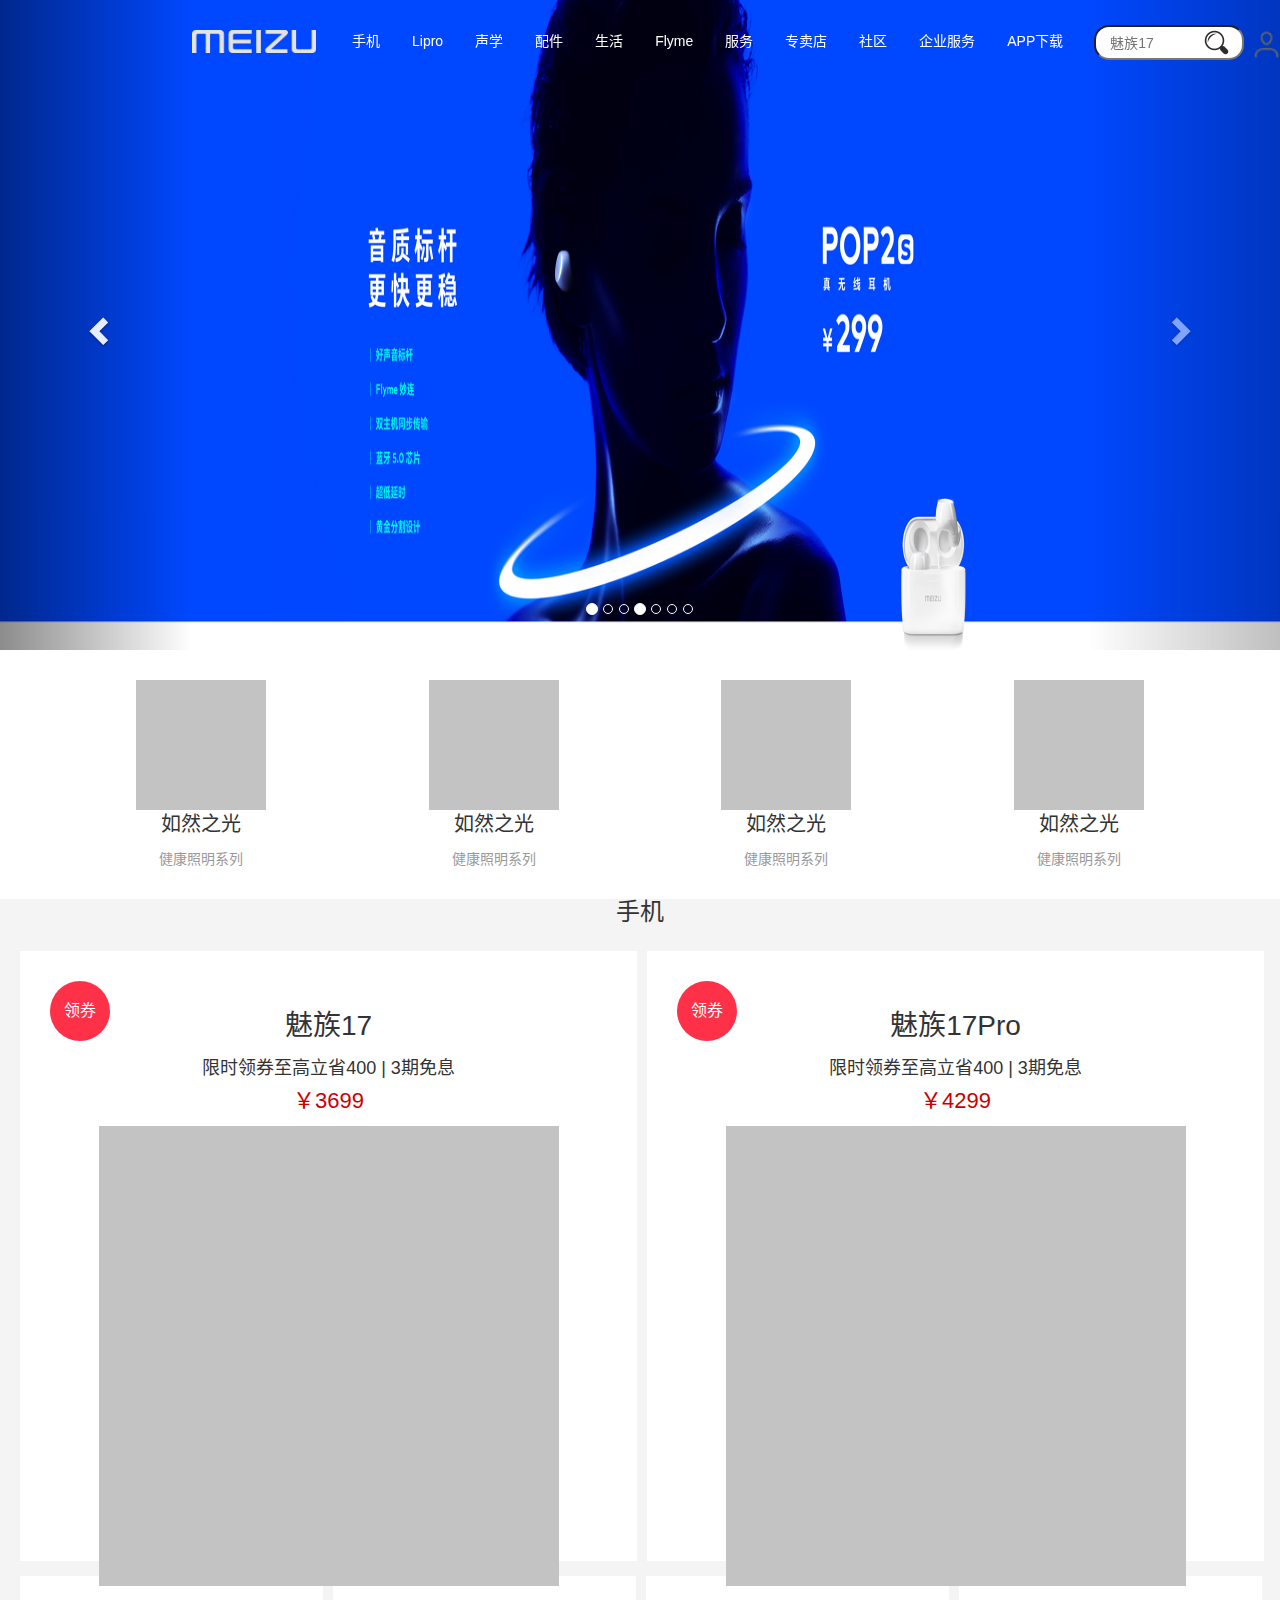
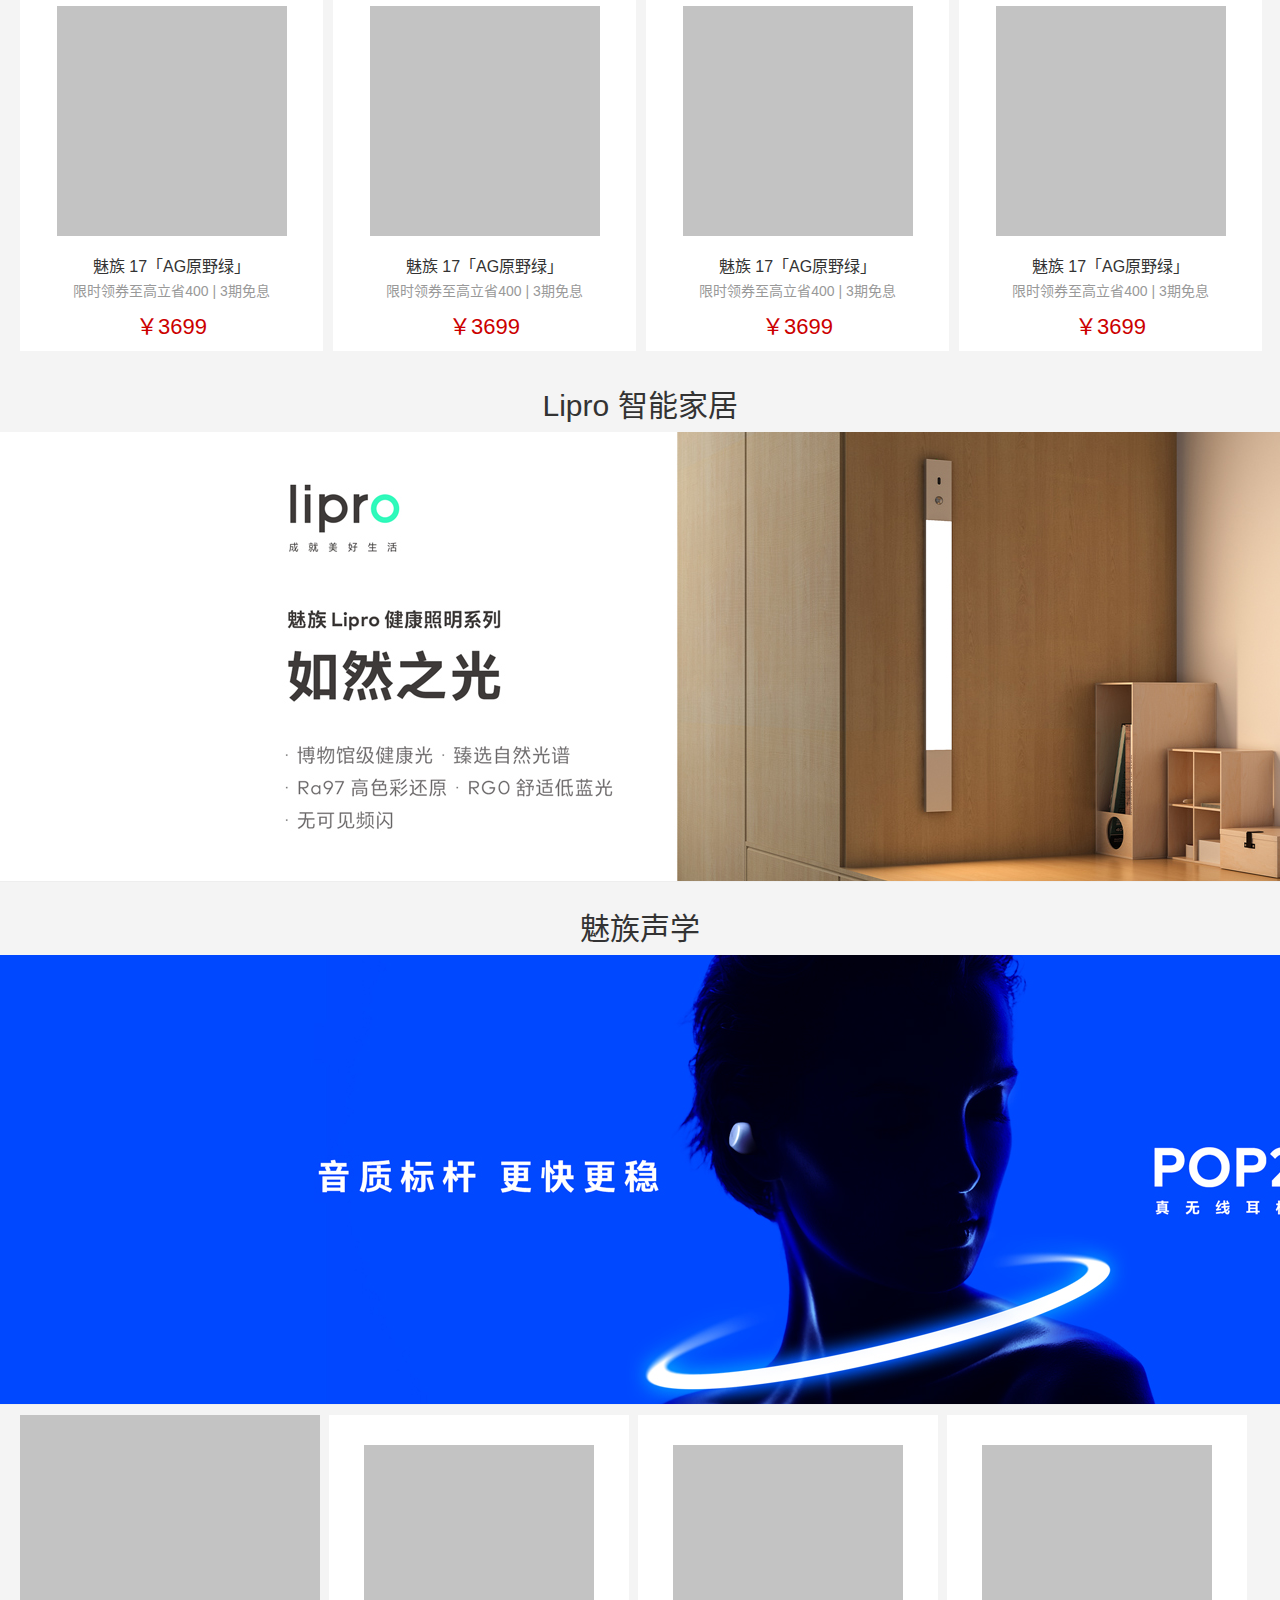
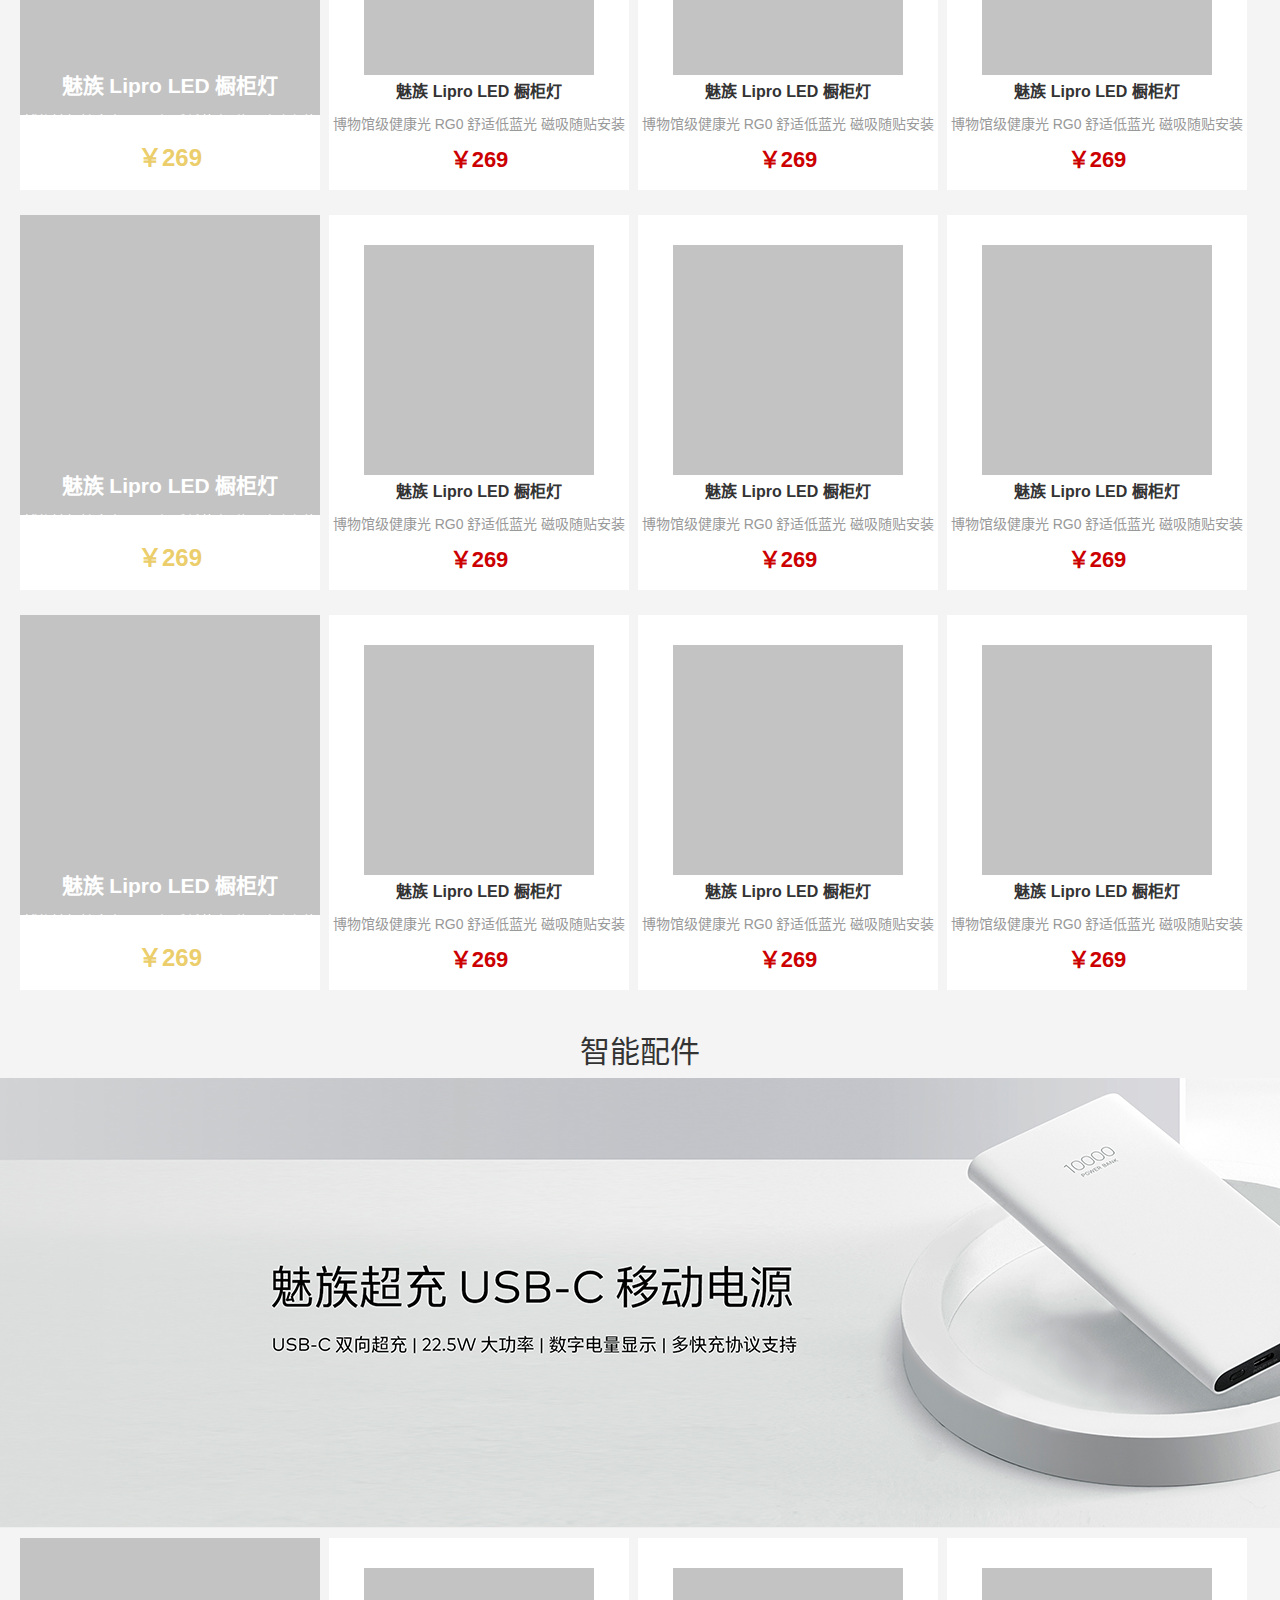
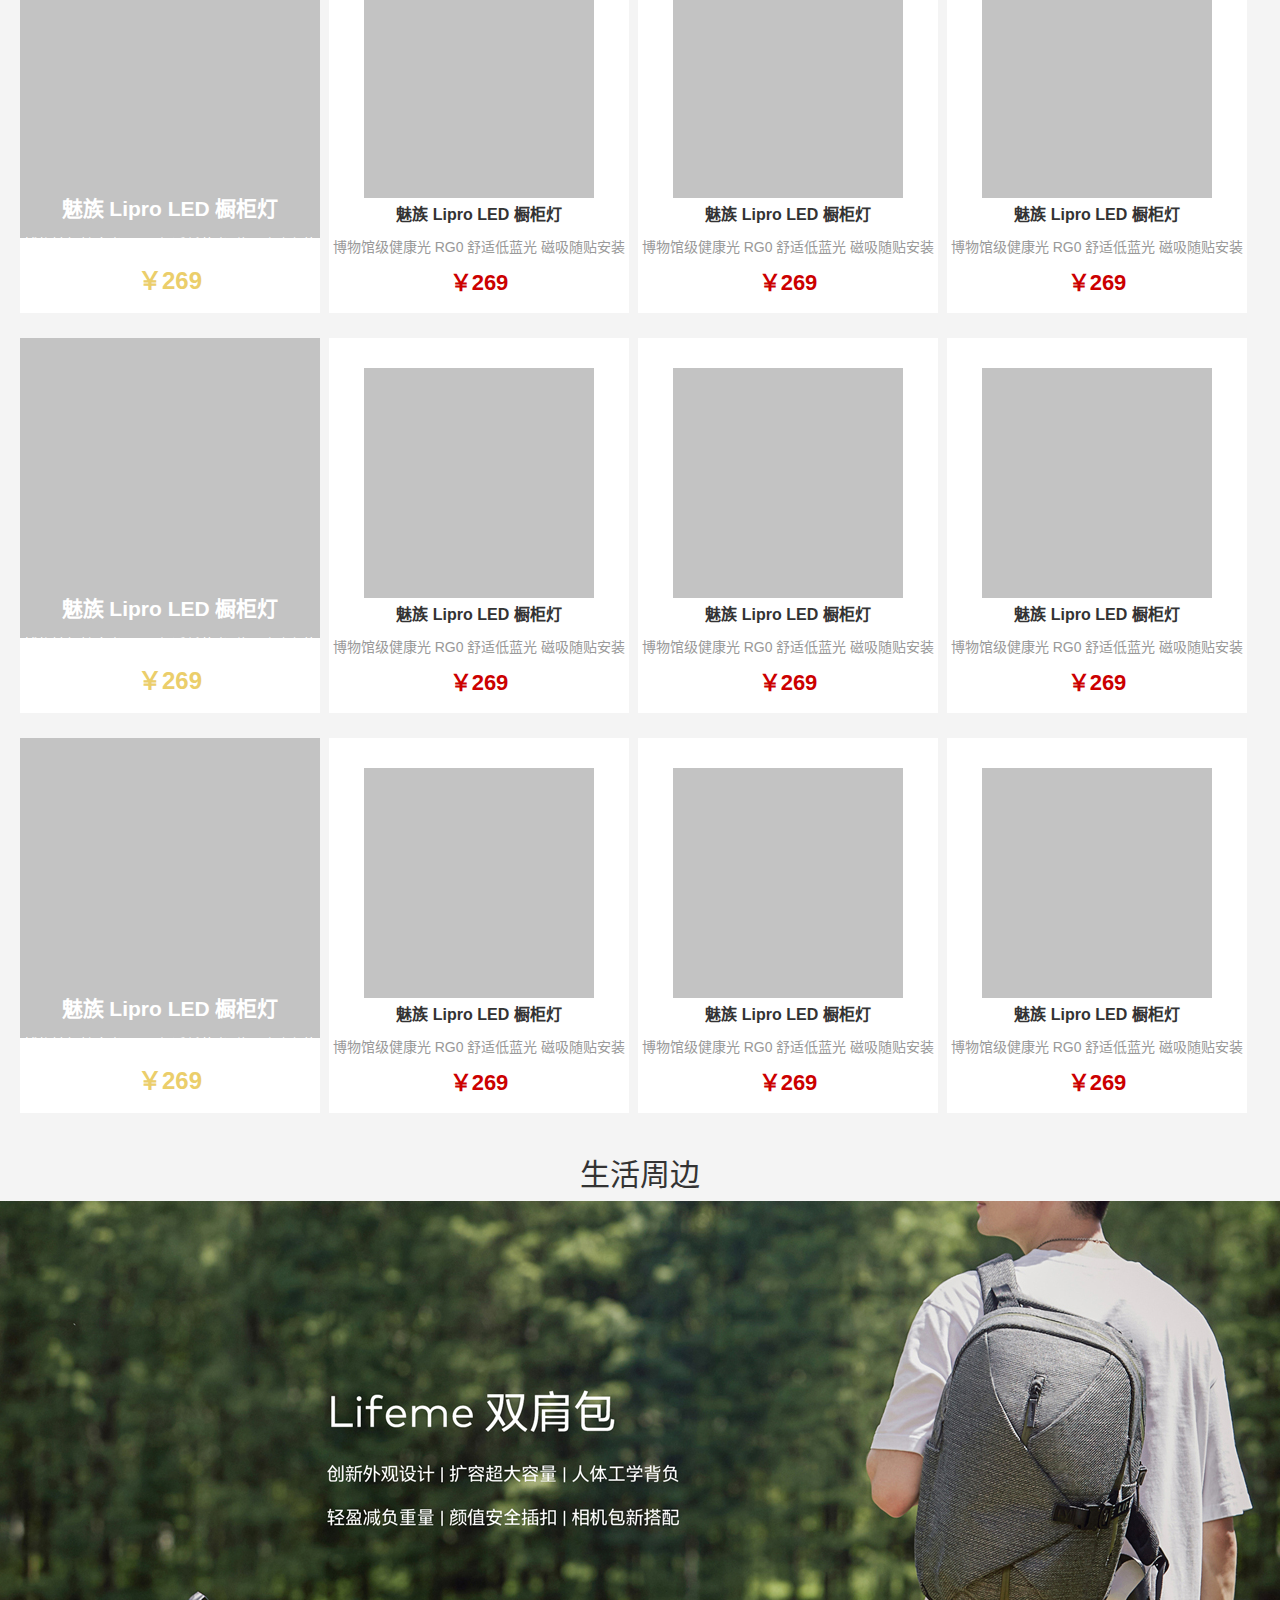
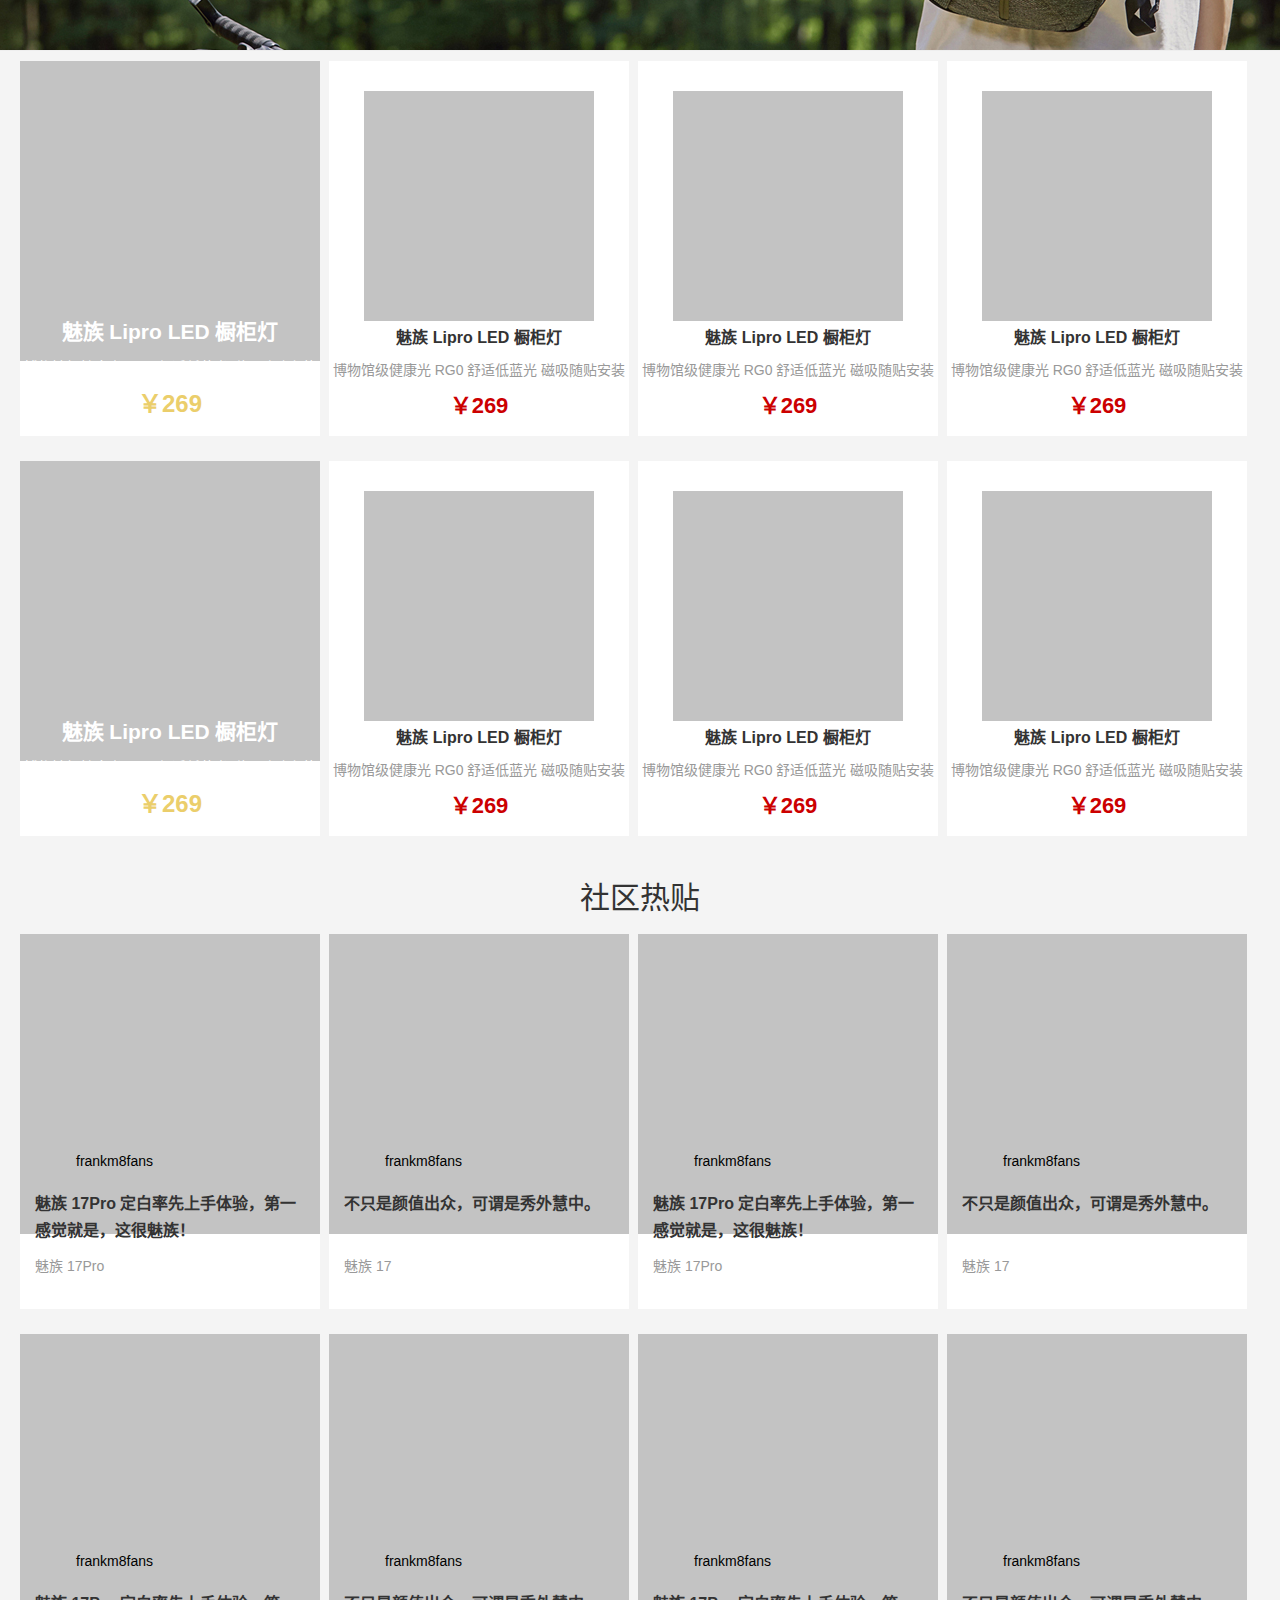
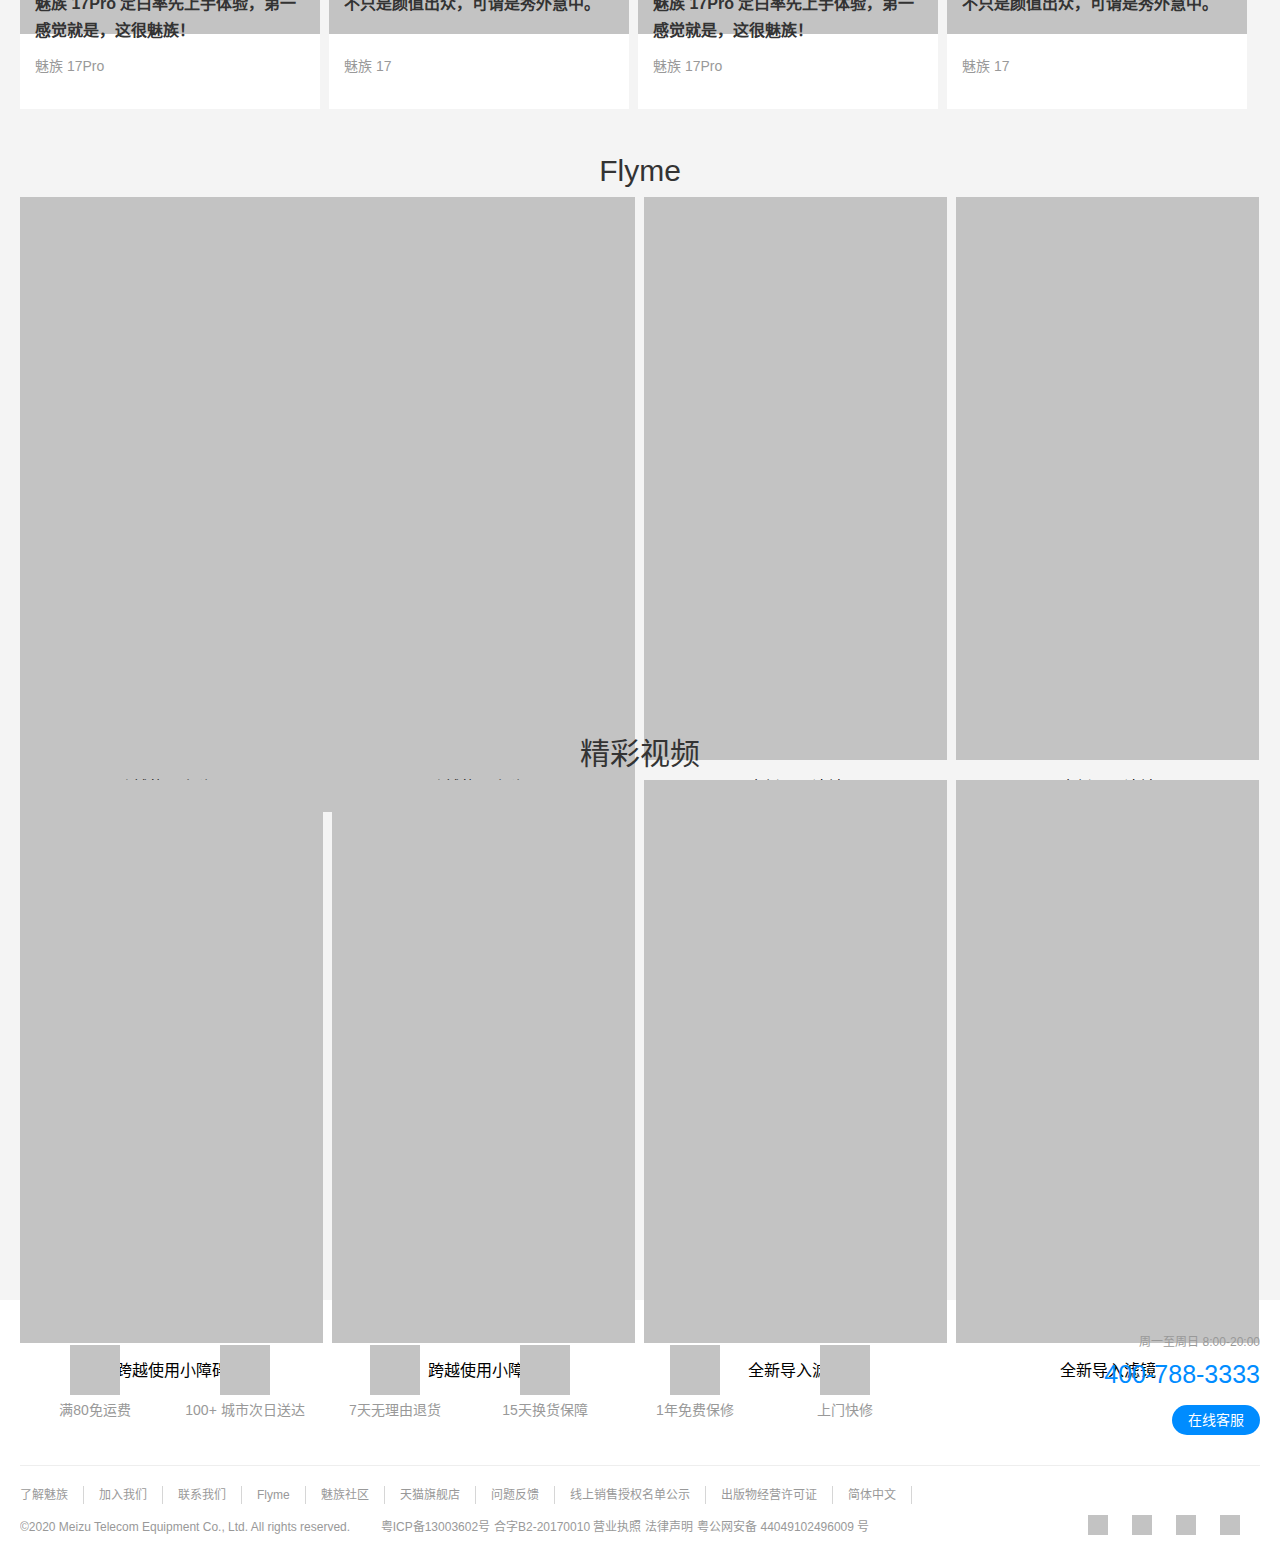
==== commit 40e27c4e: "v1.14.17" ====
--- a/src/html/index1.html
+++ b/src/html/index1.html
@@ -20,8 +20,8 @@
       <div class="_banner">
           <!-- 头部导航绝对定位 -->          
           <div class="header">
-            <div class="container _logo">
-                    <a href="https://www.meizu.com/" target="_blank" class="clearfix"> <img class="lazy" data-original="../img/meizu.png" alt="" class="lazy"></a>               
+            <div class="container _logo p0">
+                    <a href="https://www.meizu.com/" target="_blank" class="clearfix"> <img class="lazy" data-original="../img/meizu.png" alt="" class="lazy" id="logo-img"></a>               
                    
                 
                 
@@ -89,12 +89,13 @@
                     </ul>                               
                   
                 <div class="shit">
+                  <span class="head2-count">0</span>
                     <div>
                         <input type="text" placeholder="魅族17">
                         <a href=""><img class="lazy" data-original="../img/search.png" alt="" class="lazy" ></a>
                     </div>
                     <div>
-                        <a href=""><img class="lazy" data-original="../img/man.png" alt="" class="lazy" ></a>
+                        <a href=""><img class="lazy" src="../img/head1.png" alt="" class="lazy" ></a>
                        <ul>
                            <li><a href="../html/login.html" target="_blank">立即登录</a></li>
                            <li><a href="../html/reg.html" target="_blank">立即注册</a></li>
@@ -102,7 +103,7 @@
                            <li><a href="">M码通道</a></li>
                        </ul>
                     </div>
-                    <a href=""><img class="lazy" data-original="../img/shop-car.png" alt="" class="lazy" ></a>
+                    <a href="./shop-car-empty.html" target="_blank"><img class="lazy" src="../img/head2.png" alt="" class="lazy" ></a>
                 </div>
             </div>
         </div>
--- a/src/css/index.css
+++ b/src/css/index.css
@@ -119,14 +119,14 @@
 }
 .header ._logo .shit > div:nth-of-type(2) {
   float: left;
-  margin-top: 30px;
+  margin-top: 27px;
 }
 .header ._logo .shit > div:nth-of-type(2):hover ul {
   display: block;
 }
 .header ._logo .shit > div:nth-of-type(2) img {
-  width: 30px;
-  margin-left: 10px;
+  width: 35px;
+  margin-left: 5px;
 }
 .header ._logo .shit > div:nth-of-type(2) ul {
   width: 100px;
@@ -143,6 +143,20 @@
   color: black;
   font-size: 12px;
   line-height: 21px;
+}
+.header ._logo .shit .head2-count {
+  position: absolute;
+  top: 30px;
+  right: -3px;
+  height: 15px;
+  border-radius: 50%;
+  background: #c00;
+  color: #fff;
+  line-height: 15px;
+  text-align: center;
+  display: block;
+  padding: 0 4px;
+  text-indent: 0;
 }
 #banner-img-size img {
   height: 650px;
@@ -312,13 +326,15 @@
   position: relative;
   width: 300px;
   height: 375px;
+  margin-top: 10px;
+  margin-bottom: 15px;
   margin-right: 9px;
-  margin-top: 10px;
   background-color: white;
   overflow: hidden;
+  transition: all 0.3s ease;
 }
 .product-list ul li:hover {
-  box-shadow: 0 0 3px 3px #ccc;
+  box-shadow: 0 15px 30px rgba(0, 0, 0, 0.1);
 }
 .product-list ul li img {
   width: 100%;
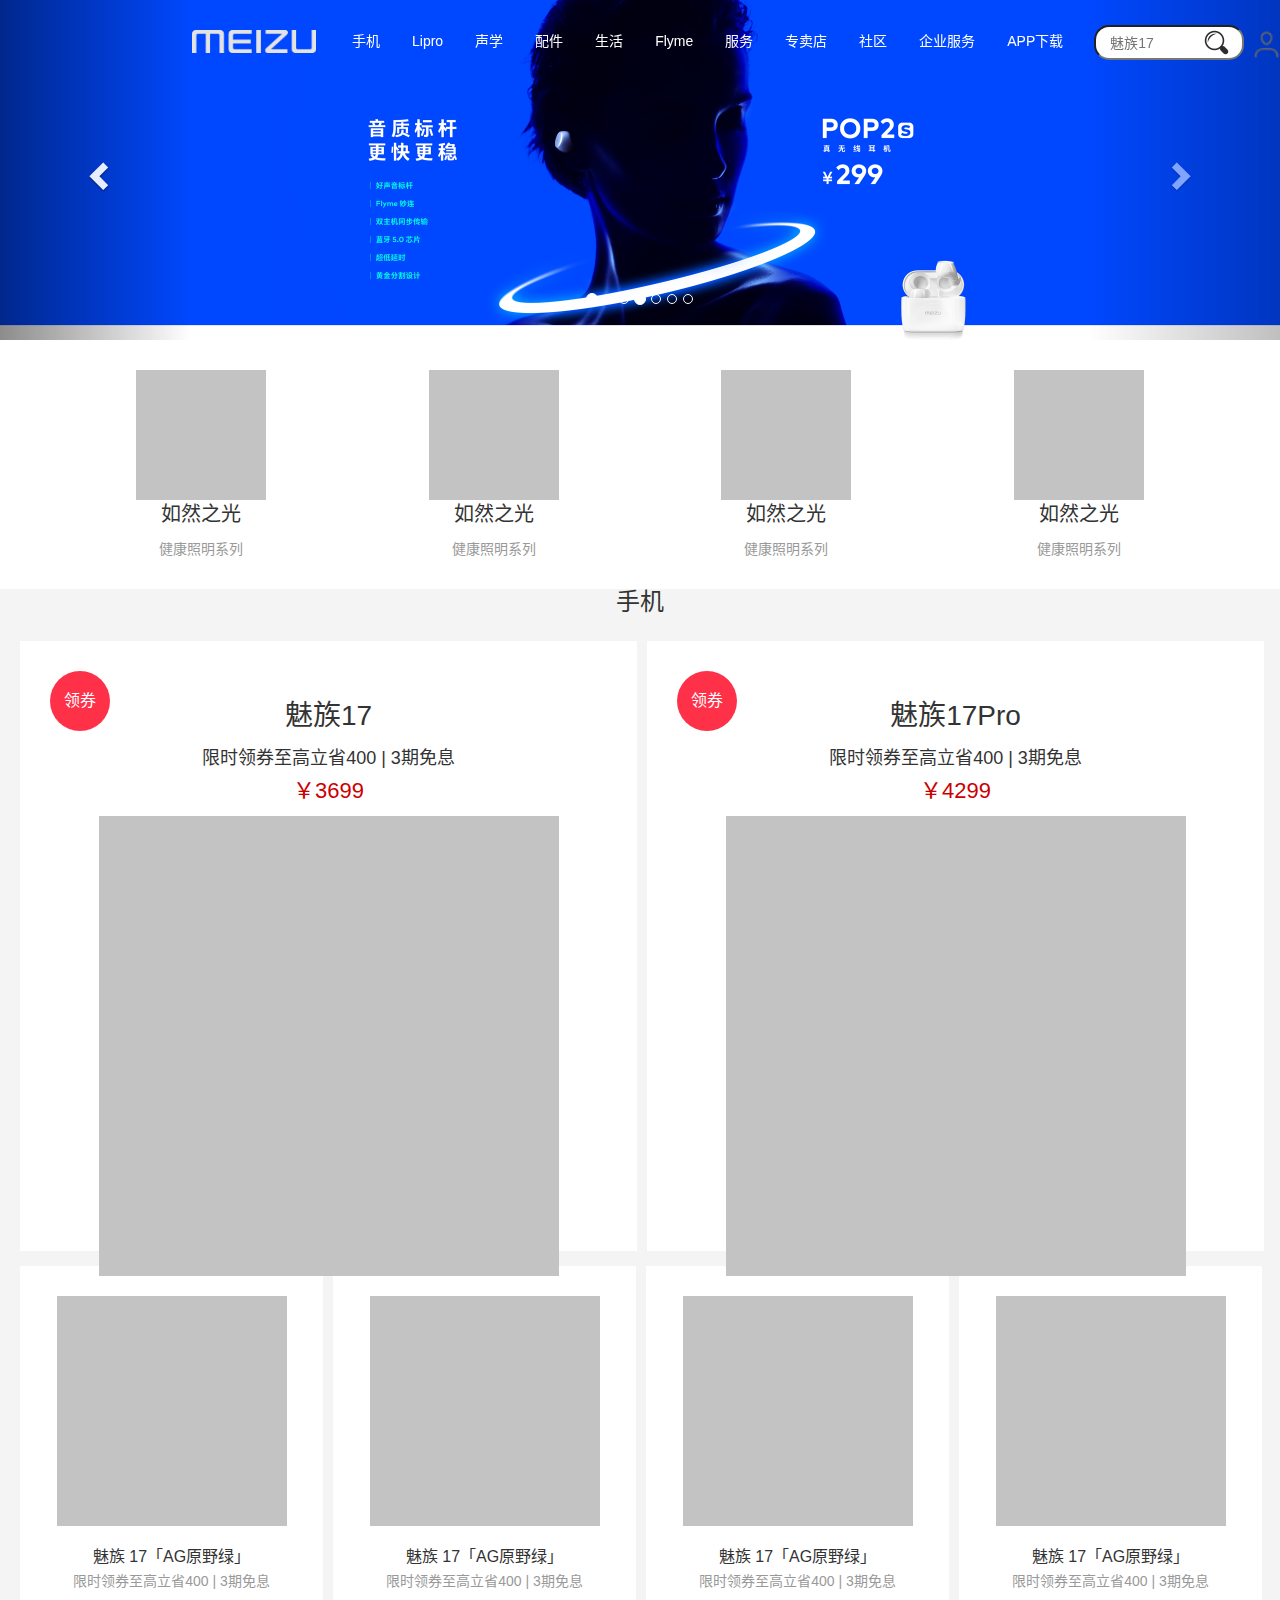
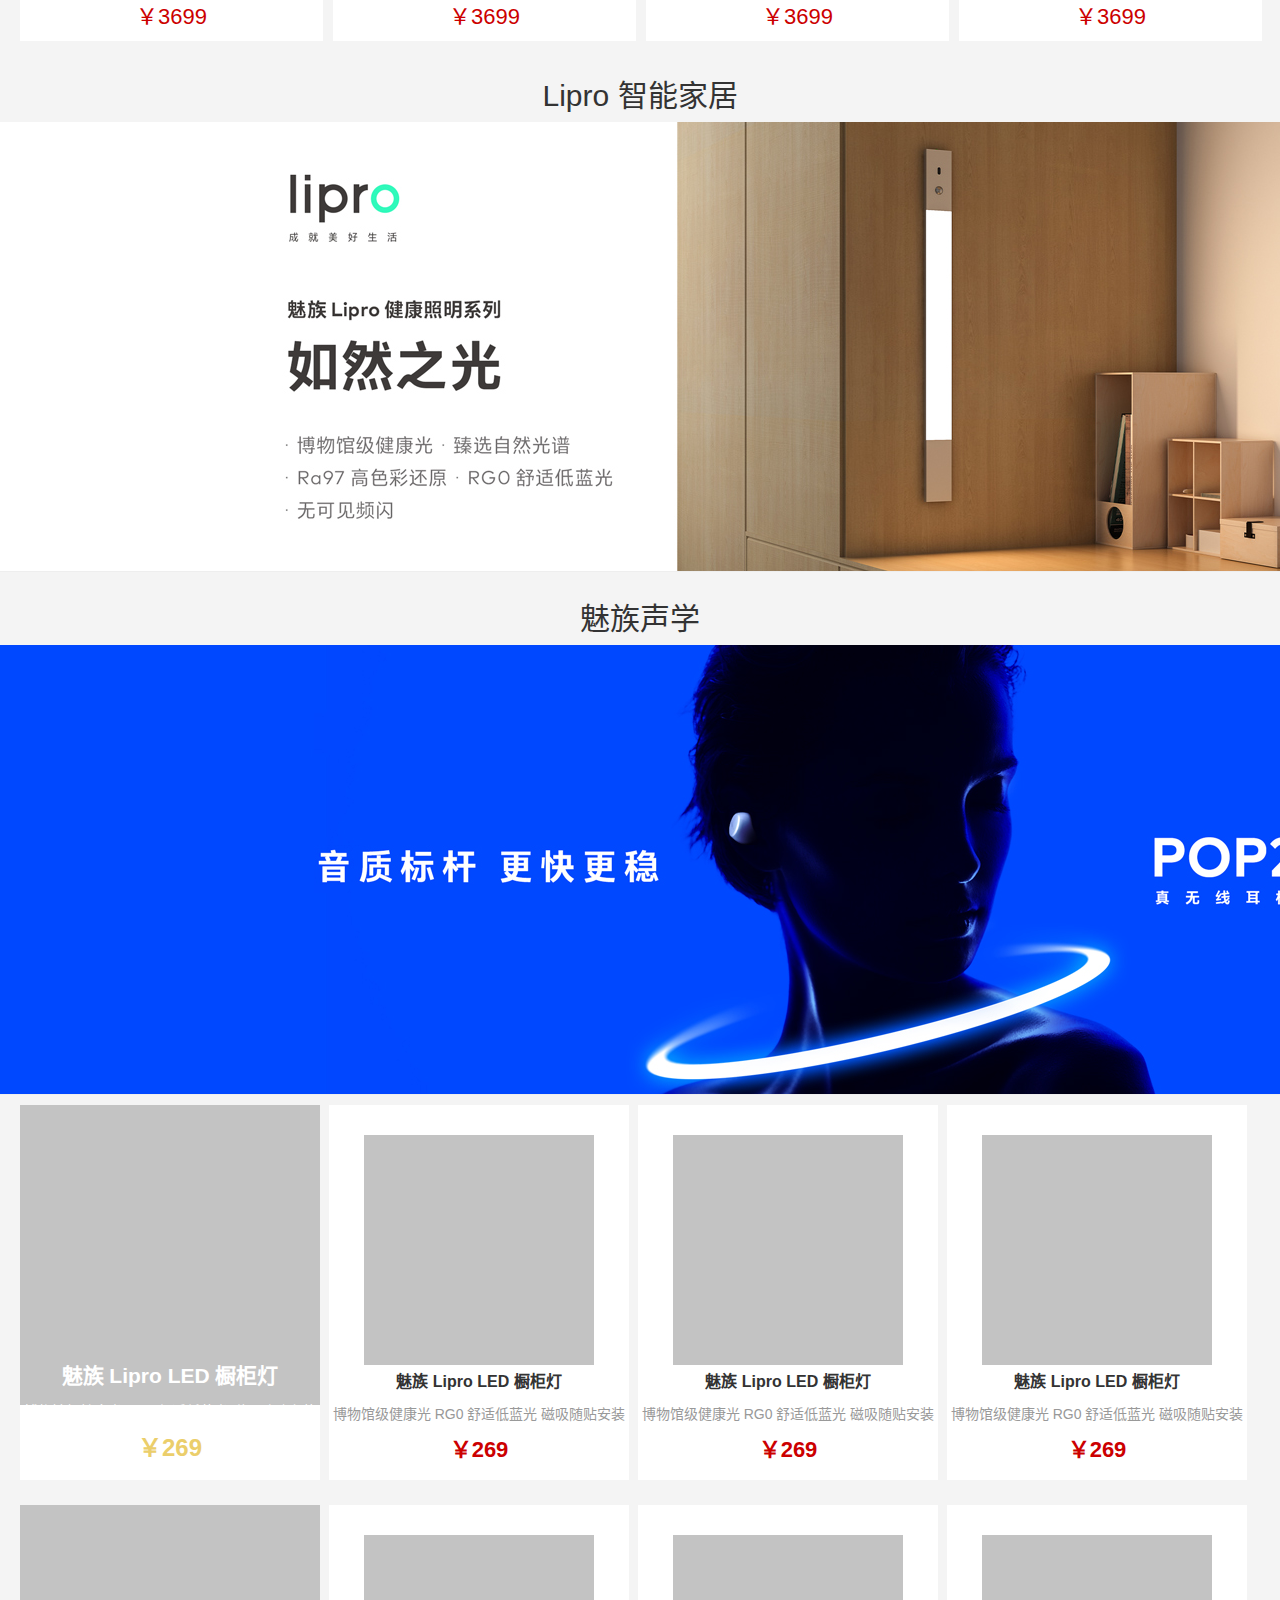
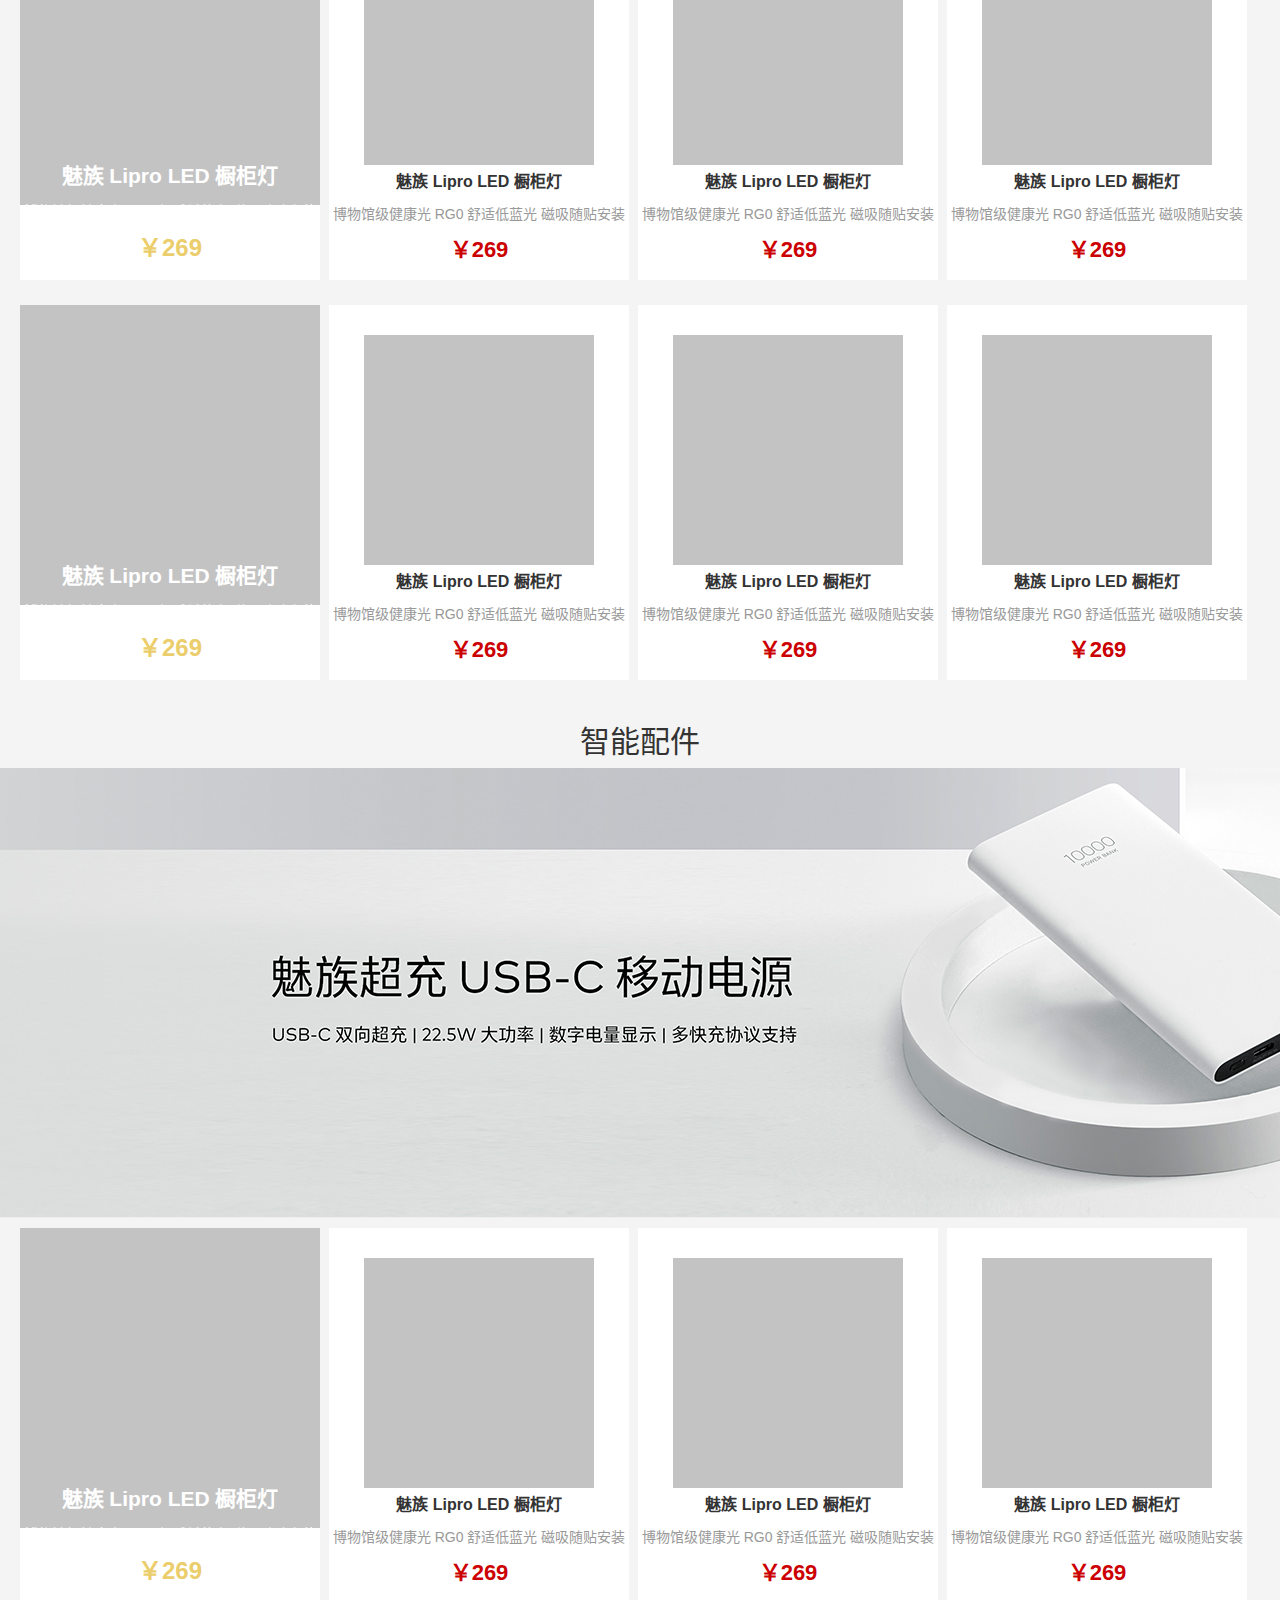
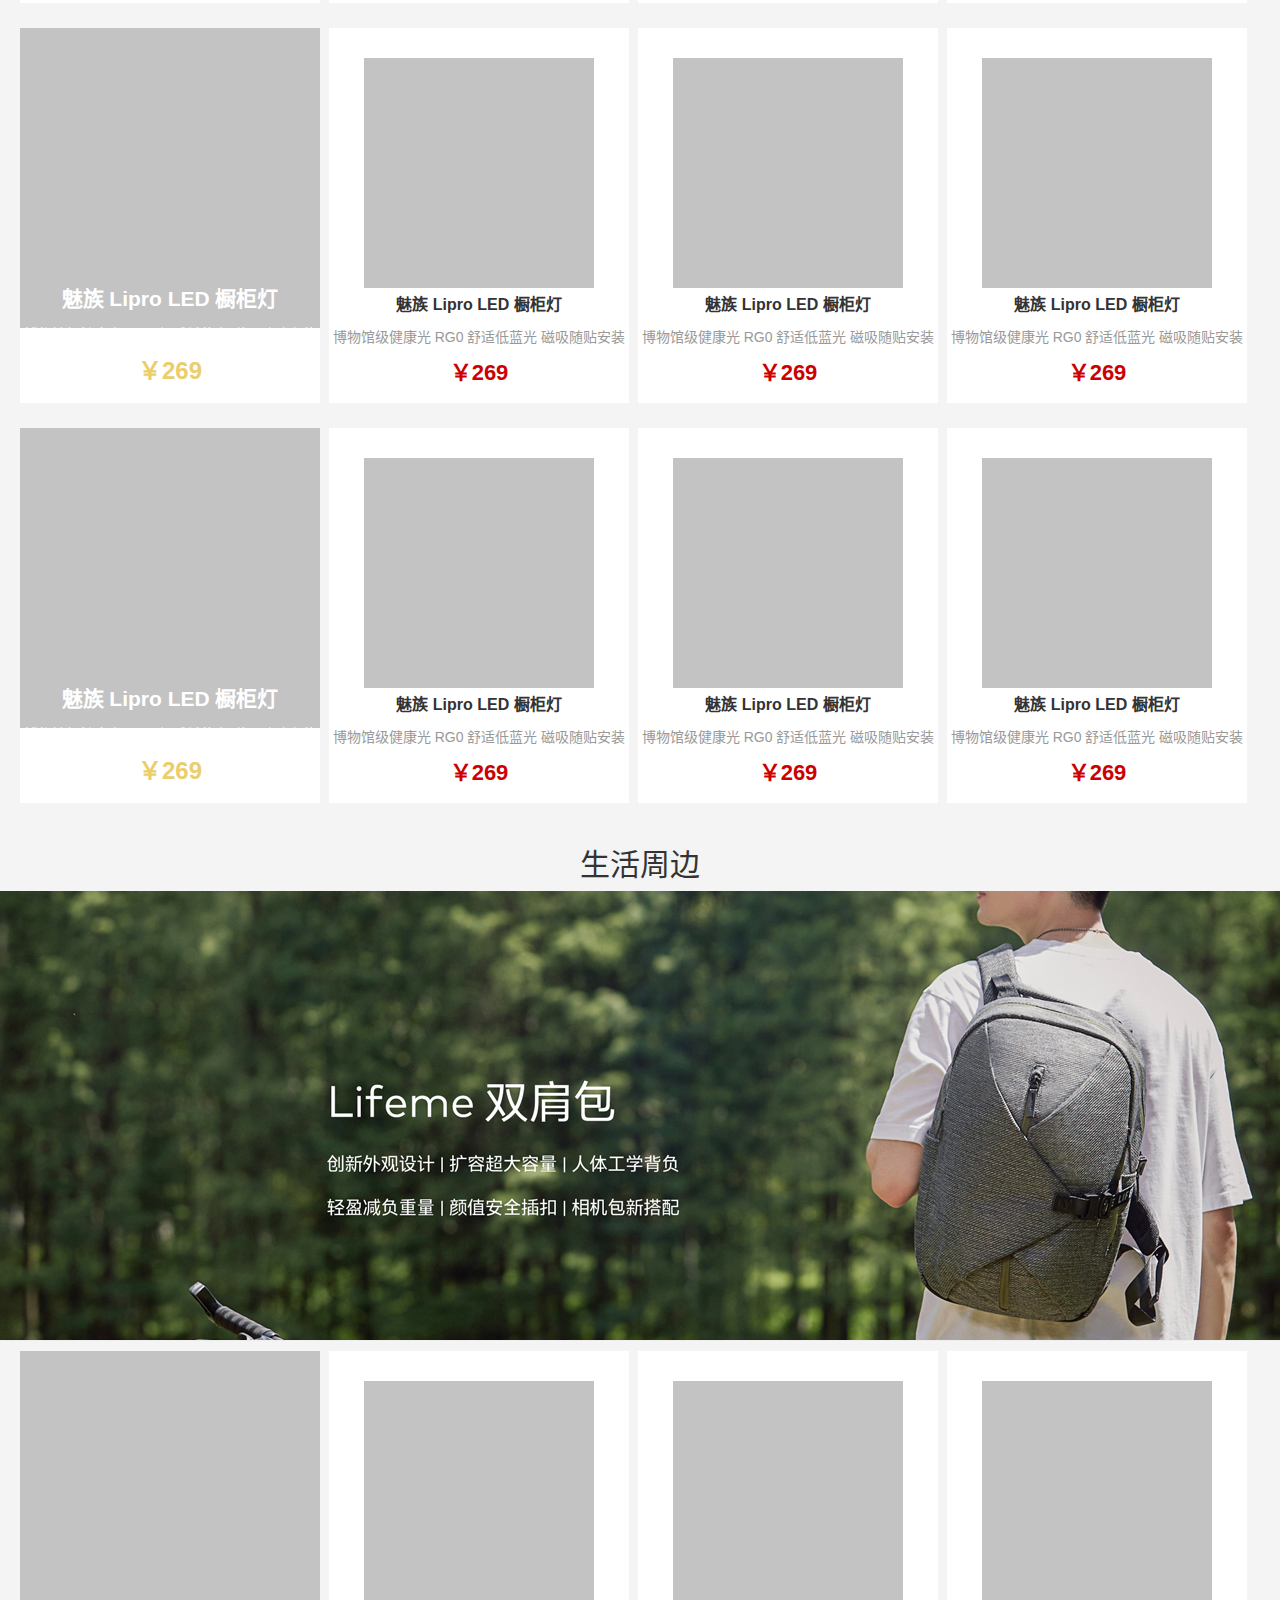
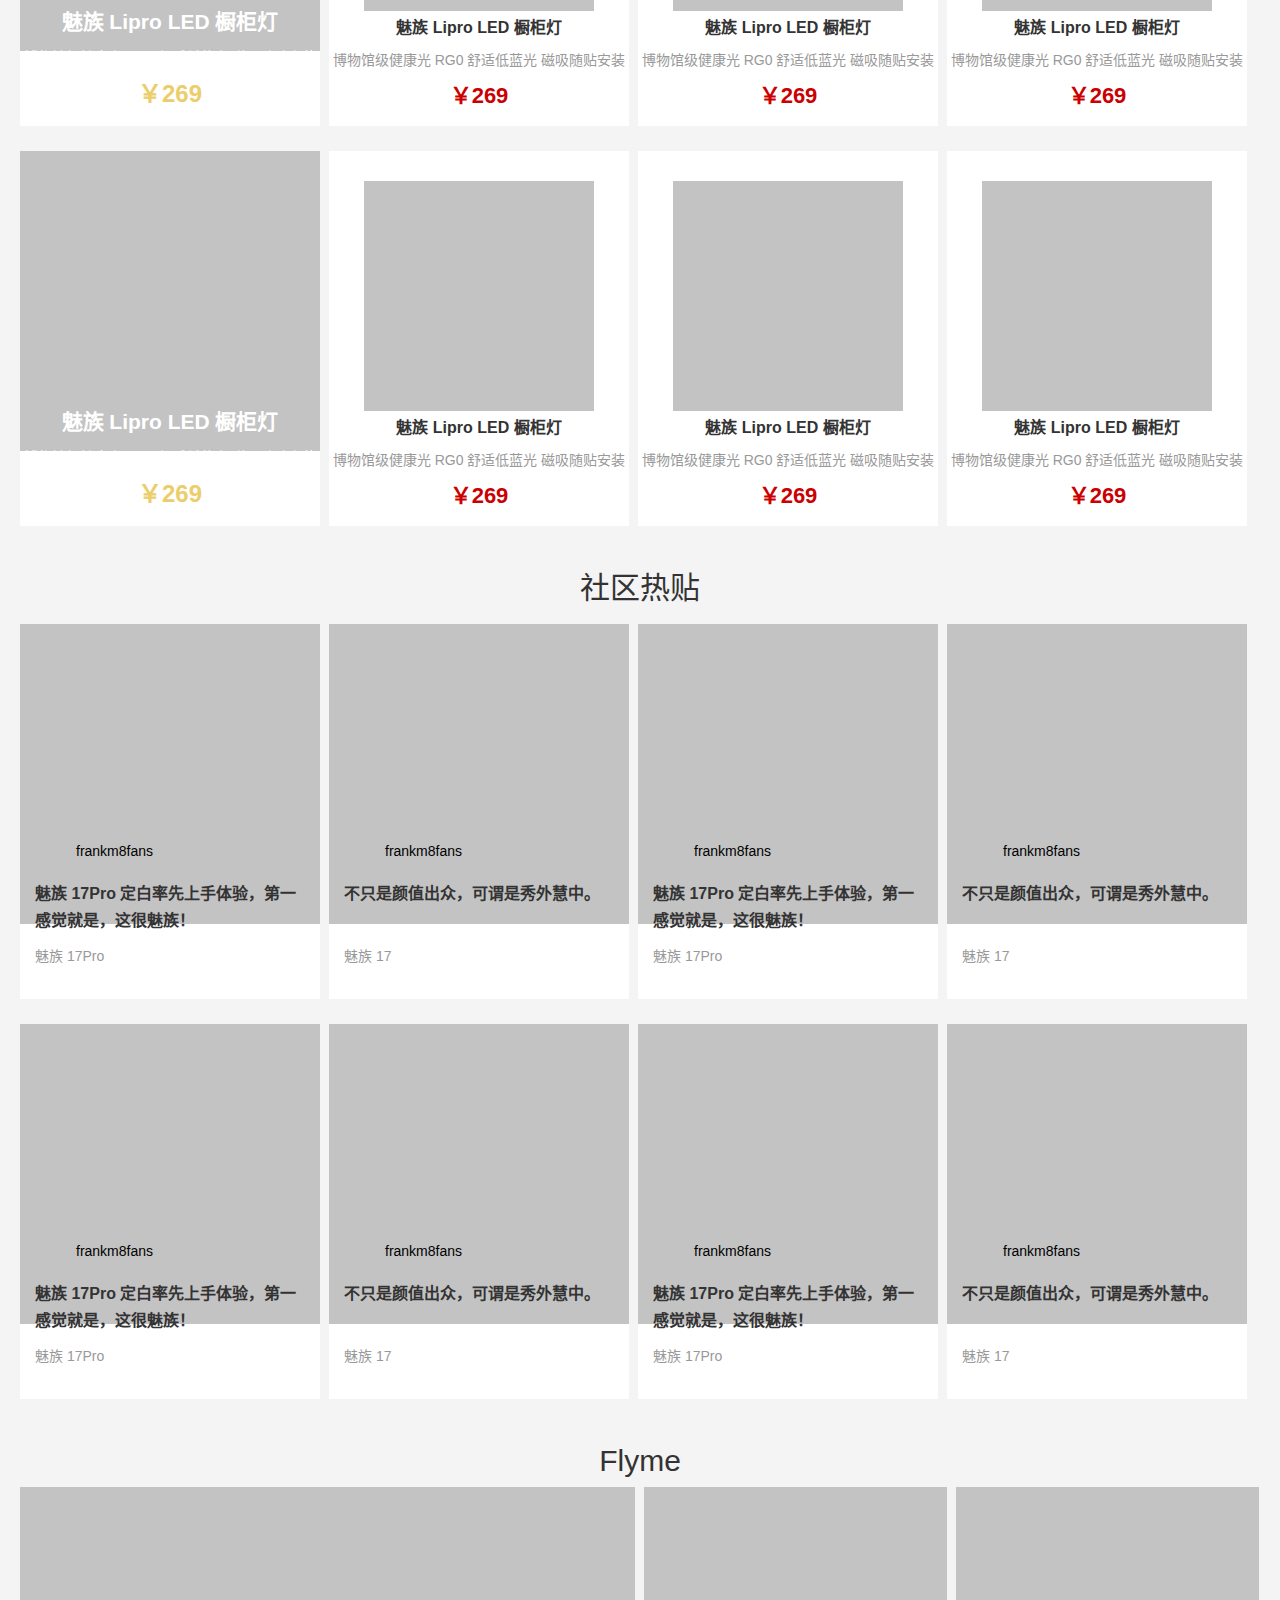
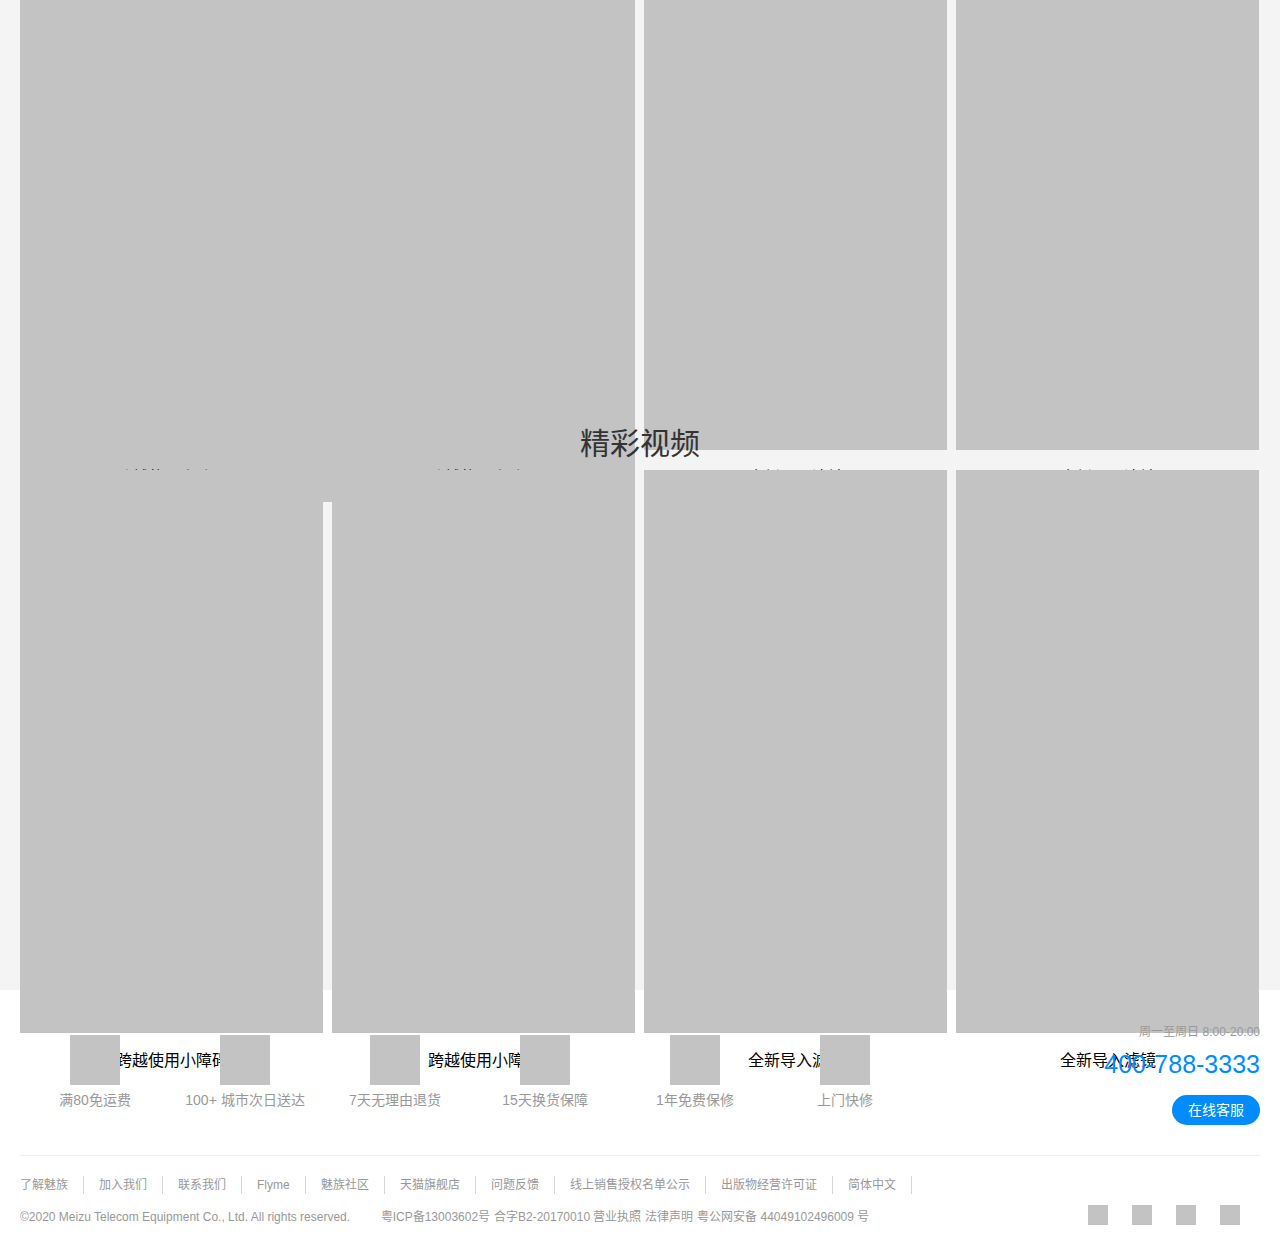
==== commit 75bdbea4: "v1.15.14" ====
--- a/src/html/index1.html
+++ b/src/html/index1.html
@@ -9,7 +9,7 @@
     <!-- <link rel="stylesheet" href="../css/index-d.css"> -->
     <link rel="stylesheet" href="../css/index.css">
     <link rel="stylesheet" href="../css/footer.css">
-    <script src="../js/index.js" type="module"></script>
+    
     <!--[if lt IE 9]>
       <script src="https://cdn.jsdelivr.net/npm/html5shiv@3.7.3/dist/html5shiv.min.js"></script>
       <script src="https://cdn.jsdelivr.net/npm/respond.js@1.4.2/dest/respond.min.js"></script>
@@ -901,4 +901,5 @@
   $(function() {
       $("img.lazy").lazyload({effect: "fadeIn"});
   });
-</script>+</script>
+<script src="../js/index.js" type="module"></script>--- a/src/css/index.css
+++ b/src/css/index.css
@@ -159,7 +159,6 @@
   text-indent: 0;
 }
 #banner-img-size img {
-  height: 650px;
   width: 2000px;
 }
 ._banner {
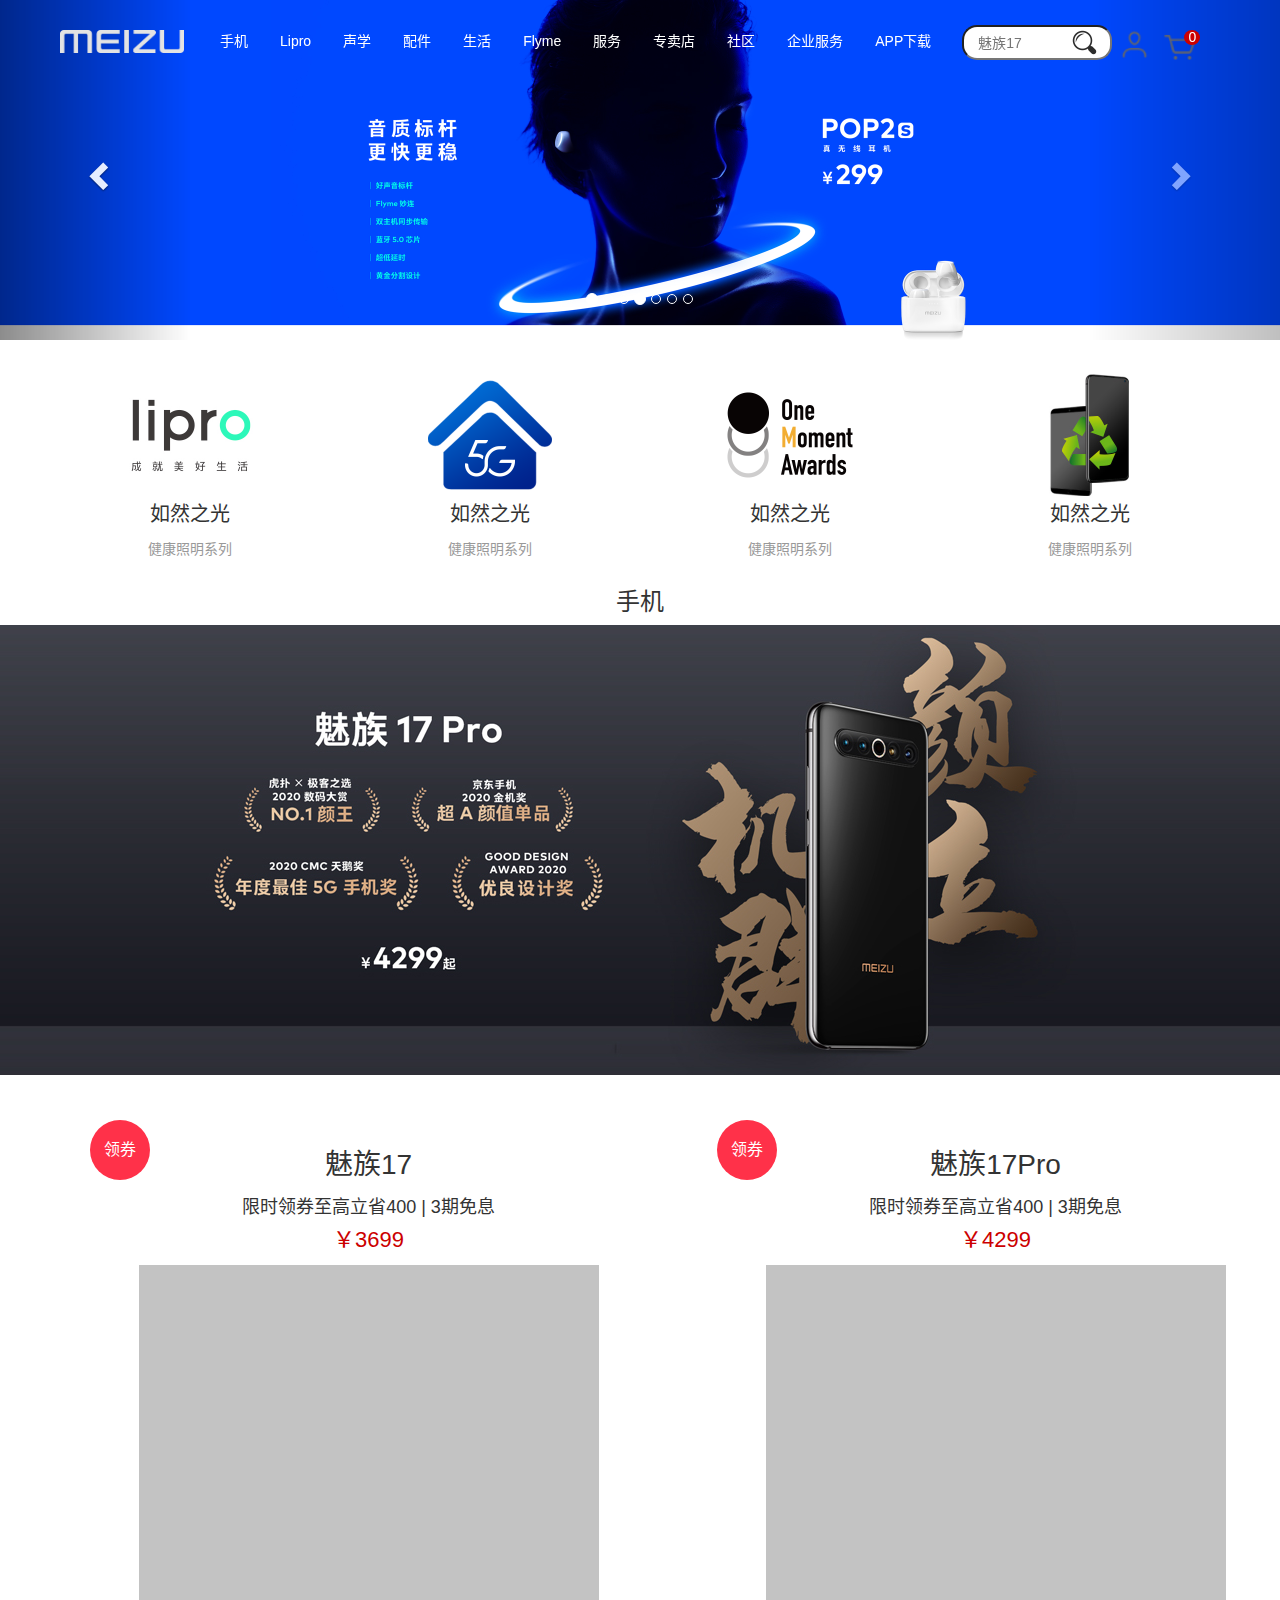
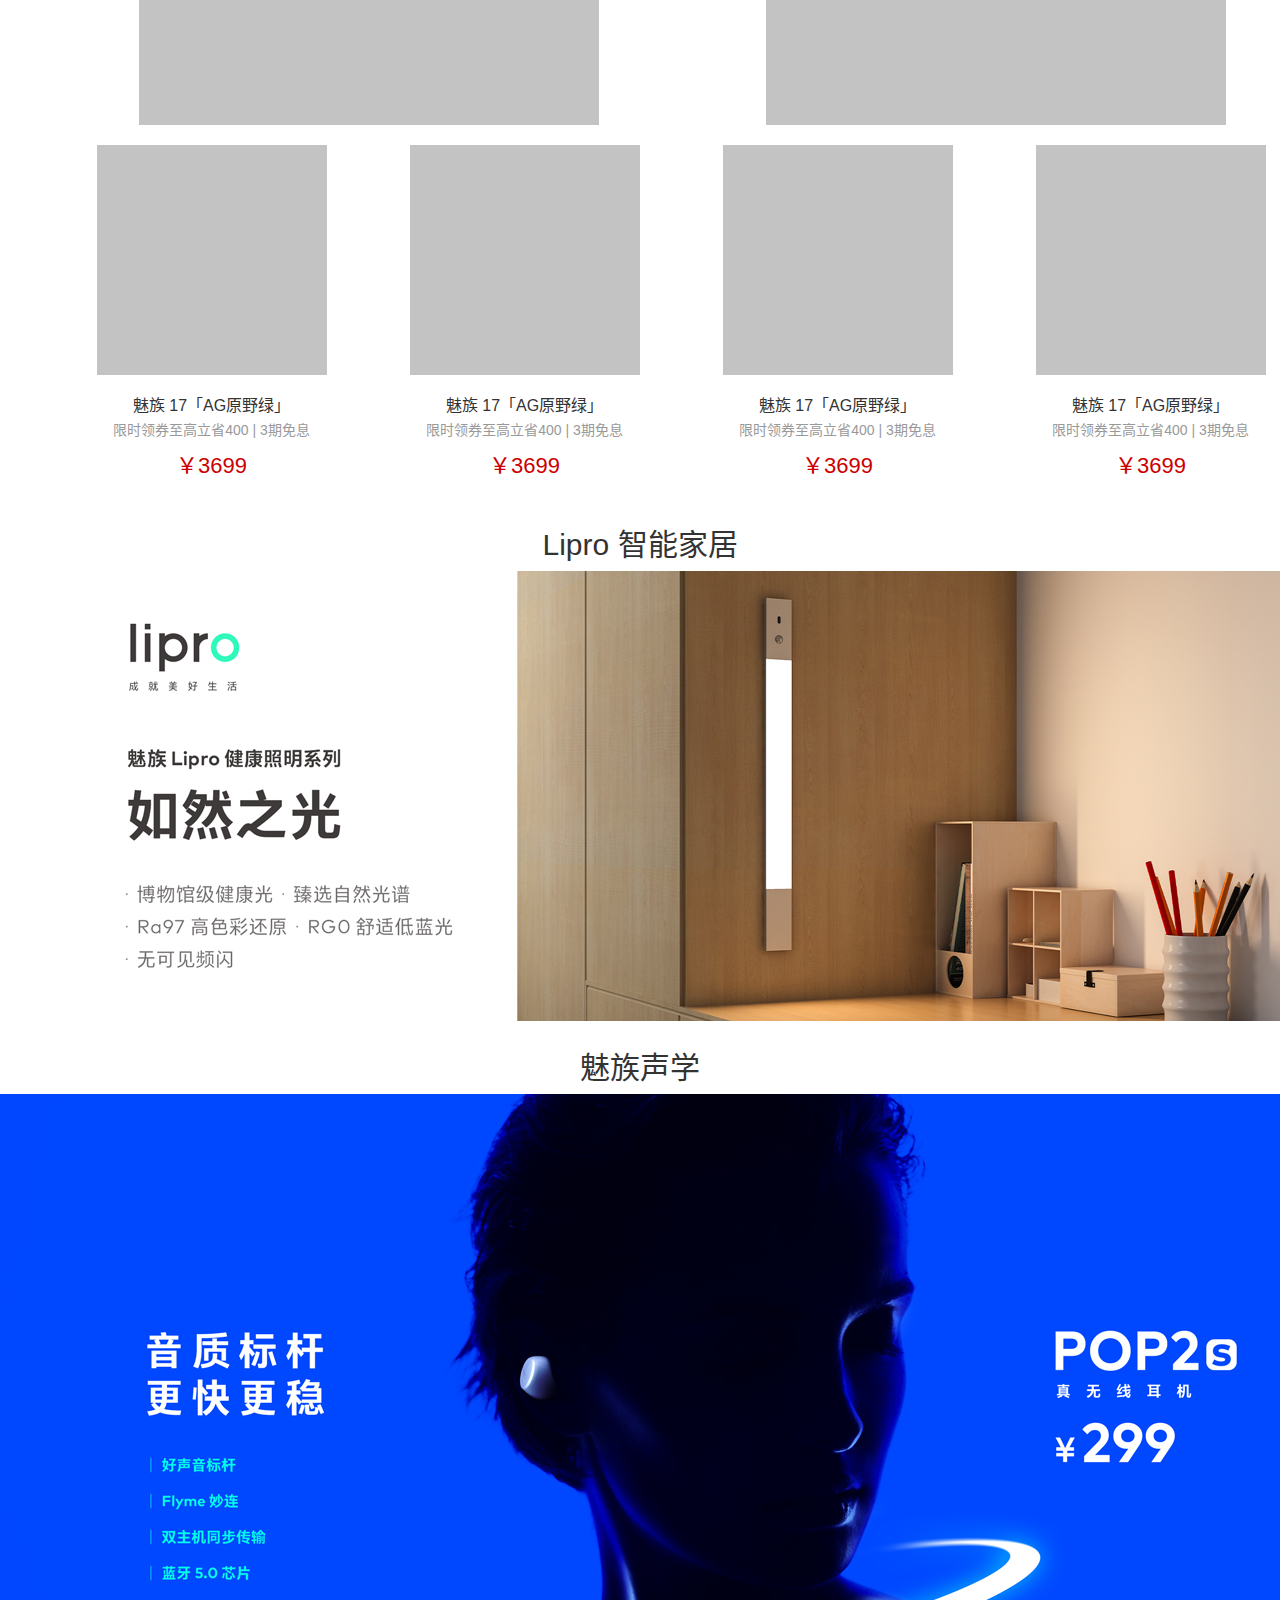
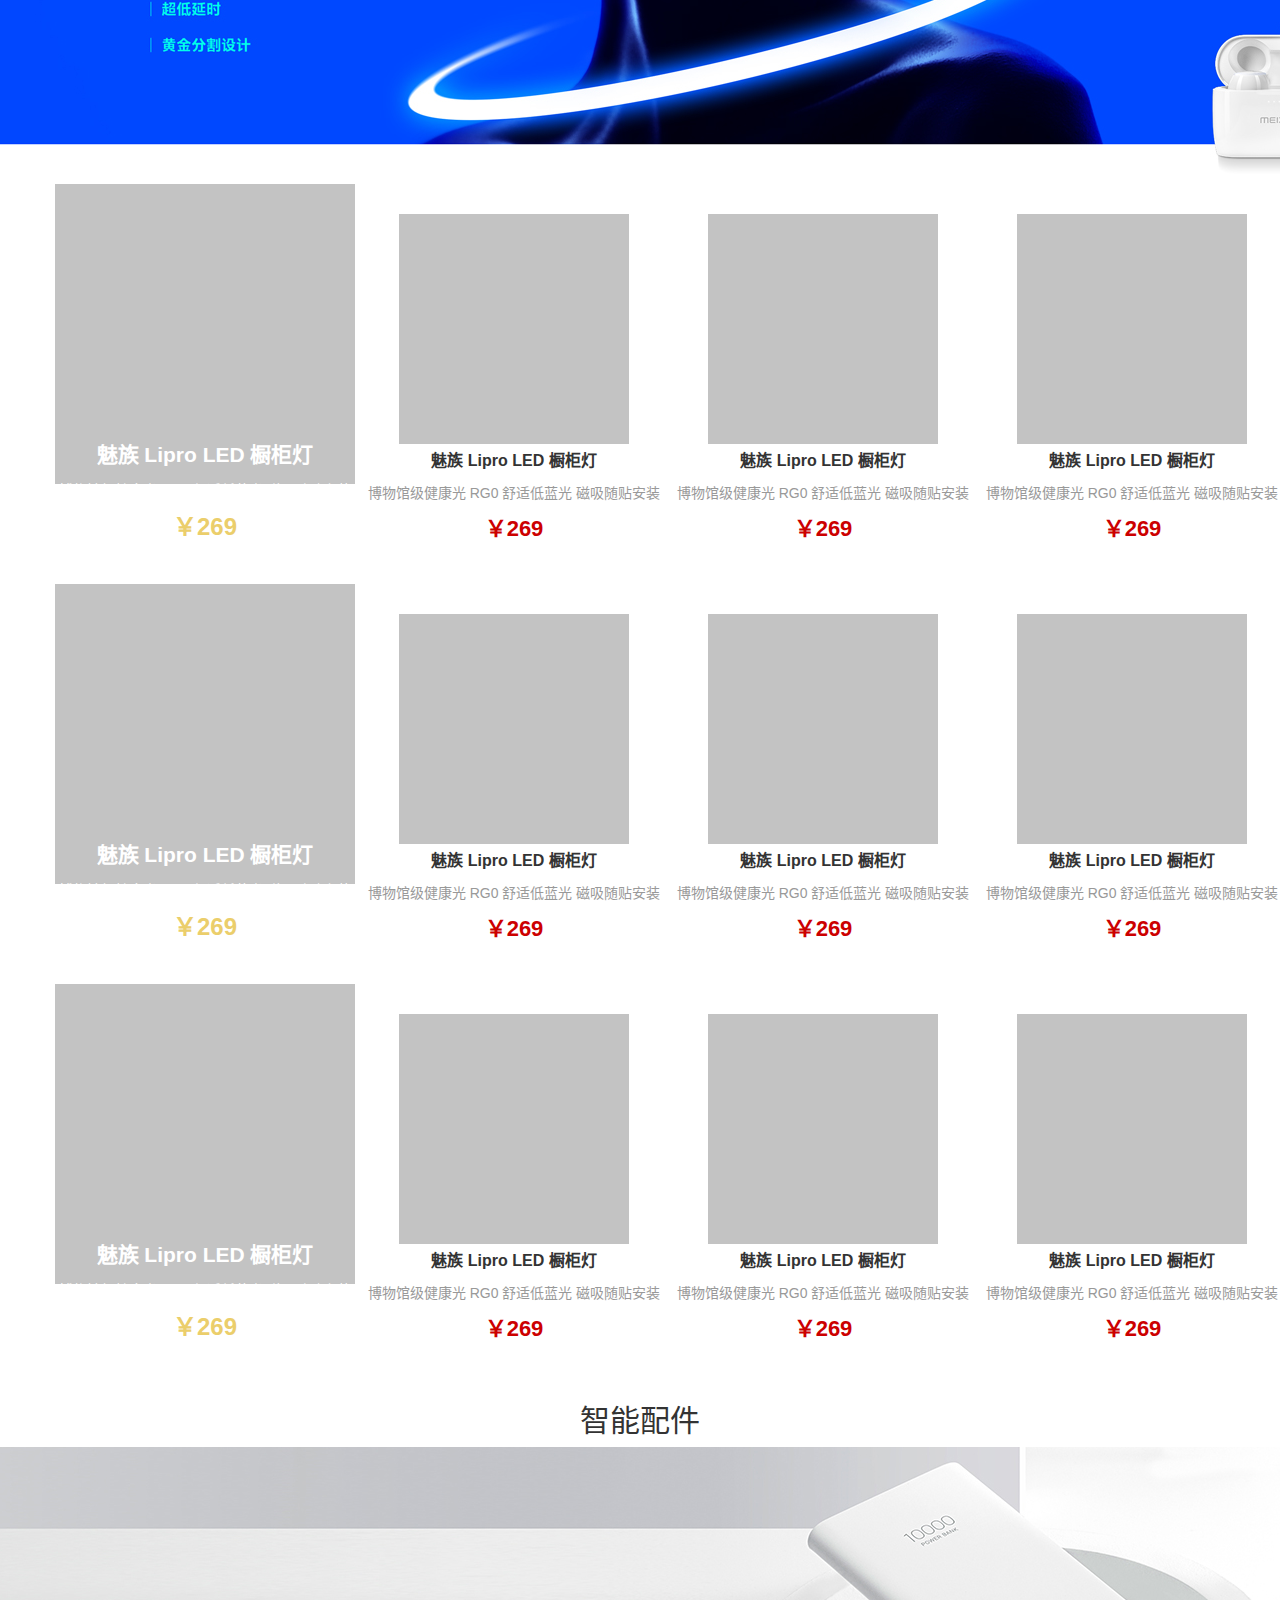
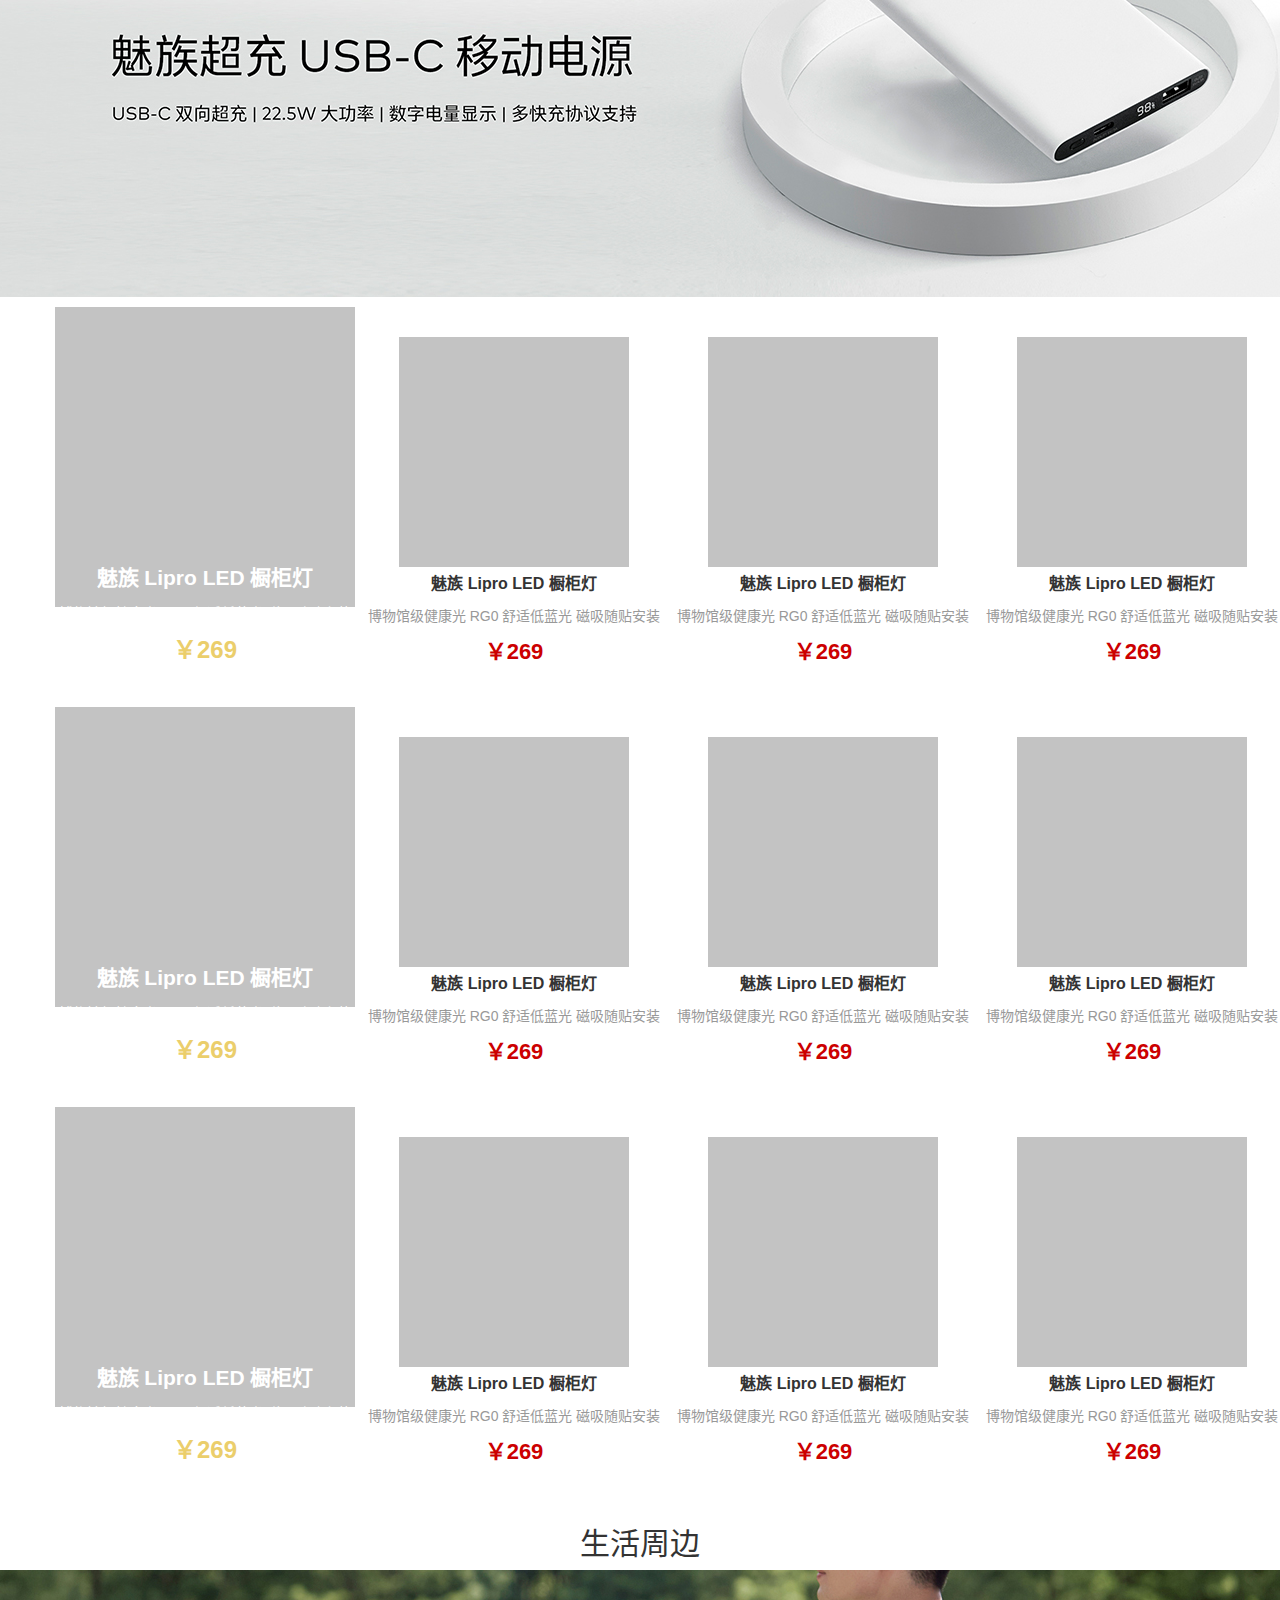
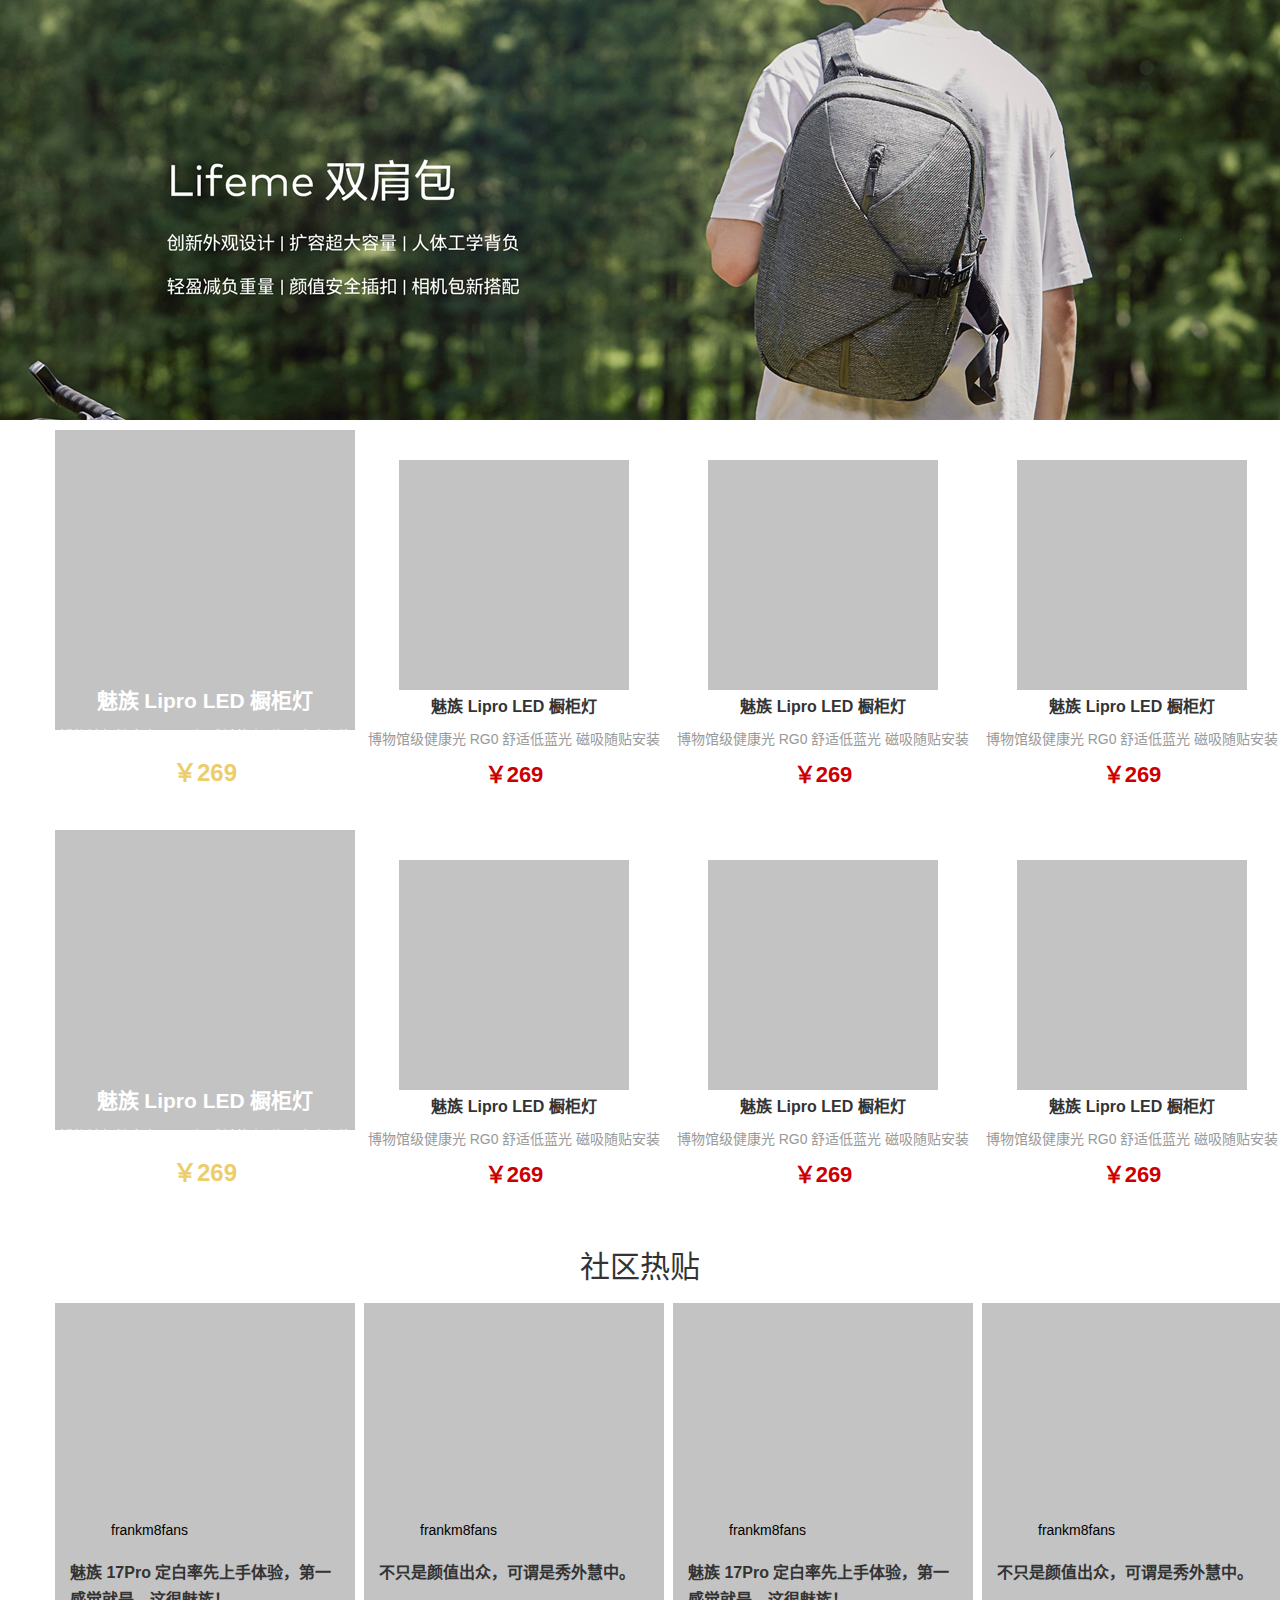
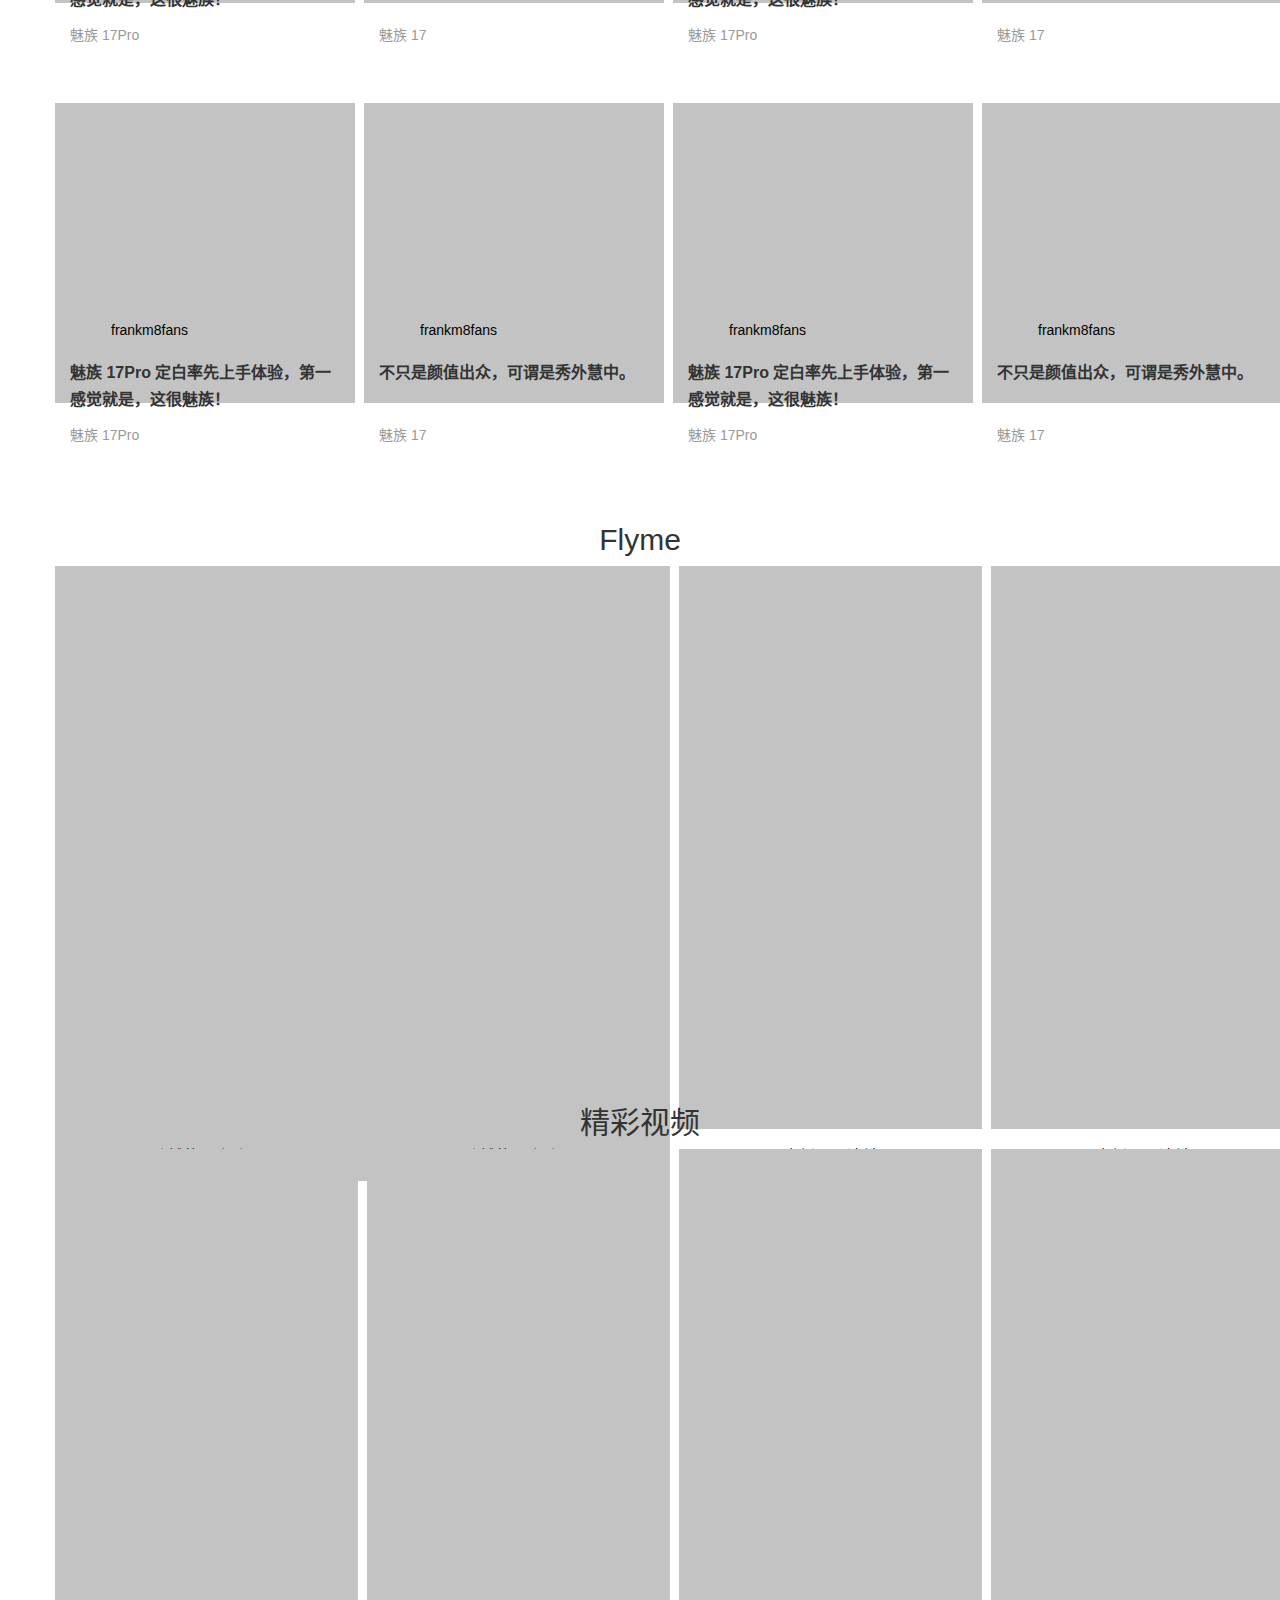
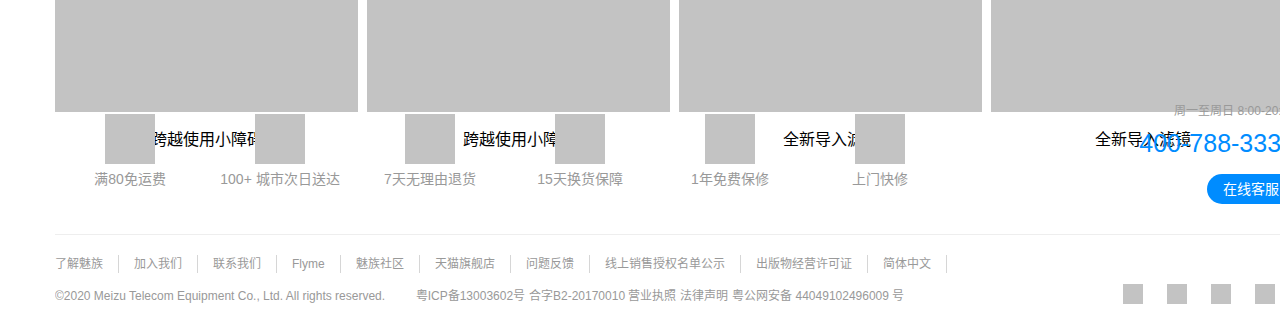
==== commit 704a493c: "v1.15.19" ====
--- a/src/html/index1.html
+++ b/src/html/index1.html
@@ -17,875 +17,889 @@
   </head>
   <body>
       <!-- 轮播 -->
-      <div class="_banner">
-          <!-- 头部导航绝对定位 -->          
-          <div class="header">
-            <div class="container _logo p0">
-                    <a href="https://www.meizu.com/" target="_blank" class="clearfix"> <img class="lazy" data-original="../img/meizu.png" alt="" class="lazy" id="logo-img"></a>               
-                   
-                
-                
-                    <ul class="_logo-l">
-                        <li class="_phone"><a href="">手机</a>
-                          <div class="phone-subnav">
-                            <ul>
-                              <li>
-                                <a href="">
-                                  <img src="../img/t2.jpg" alt="">
-                                  <p>魅族17 <br>￥3677</p>
-                                </a>
-                              </li>
-                              <li>
-                                <a href="">
-                                  <img src="../img/t2.jpg" alt="">
-                                  <p>魅族17 <br>￥3677</p>
-                                </a>
-                              </li>
-                              <li>
-                                <a href="">
-                                  <img src="../img/t2.jpg" alt="">
-                                  <p>魅族17 <br>￥3677</p>
-                                </a>
-                              </li>
-                              <li>
-                                <a href="">
-                                  <img src="../img/t2.jpg" alt="">
-                                  <p>魅族17 <br>￥3677</p>
-                                </a>
-                              </li>
-                              <li>
-                                <a href="">
-                                  <img src="../img/t2.jpg" alt="">
-                                  <p>魅族17 <br>￥3677</p>
-                                </a>
-                              </li>
-                              <li>
-                                <a href="">
-                                  <img src="../img/t2.jpg" alt="">
-                                  <p>魅族17 <br>￥3677</p>
-                                </a>
-                              </li>
-                              <li>
-                                <a href="">
-                                  <img src="../img/t2.jpg" alt="">
-                                  <p>魅族17 <br>￥3677</p>
-                                </a>
-                              </li>
-                            </ul>
-                          </div>
-                        </li>
-                        <li><a href="">Lipro</a></li>
-                        <li><a href="">声学</a></li>
-                        <li><a href="">配件</a></li>
-                        <li><a href="">生活</a></li>
-                        <li><a href="">Flyme</a></li>
-                        <li><a href="">服务</a></li>
-                        <li><a href="">专卖店</a></li>
-                        <li><a href="">社区</a></li>
-                        <li><a href="">企业服务</a></li>
-                        <li class="_appdown"><a href="">APP下载</a>
-                            <div class="_appdown-D"><img src="../img/t1.jpg" alt=""></div>
-                        </li>
-                    </ul>                               
-                  
-                <div class="shit">
-                  <span class="head2-count">0</span>
-                    <div>
-                        <input type="text" placeholder="魅族17">
-                        <a href=""><img class="lazy" data-original="../img/search.png" alt="" class="lazy" ></a>
-                    </div>
-                    <div>
-                        <a href=""><img class="lazy" src="../img/head1.png" alt="" class="lazy" ></a>
-                       <ul>
-                           <li><a href="../html/login.html" target="_blank">立即登录</a></li>
-                           <li><a href="../html/reg.html" target="_blank">立即注册</a></li>
-                           <li><a href="">我的订单</a></li>
-                           <li><a href="">M码通道</a></li>
-                       </ul>
-                    </div>
-                    <a href="./shop-car-empty.html" target="_blank"><img class="lazy" src="../img/head2.png" alt="" class="lazy" ></a>
-                </div>
-            </div>
+      <div style="width: 100%;overflow: hidden;">
+        <div class="_banner " style="max-width: 1903px;margin: 0 auto;">
+          <div class="" style="position: relative;">
+              <!-- 头部导航绝对定位 -->          
+          
+         
+ <!-- 轮播图 -->
+ <div   id="carousel-example-generic" class="carousel slide" data-ride="carousel">
+  <!-- Indicators -->
+  <ol class="carousel-indicators">
+    <li data-target="#carousel-example-generic" data-slide-to="0" class="active"></li>
+    <li data-target="#carousel-example-generic" data-slide-to="1"></li>
+    <li data-target="#carousel-example-generic" data-slide-to="2"></li>
+    <li data-target="#carousel-example-generic" data-slide-to="3" class="active"></li>
+    <li data-target="#carousel-example-generic" data-slide-to="4"></li>
+    <li data-target="#carousel-example-generic" data-slide-to="5"></li>
+    <li data-target="#carousel-example-generic" data-slide-to="6"></li>
+    
+  </ol>
+
+  <!-- Wrapper for slides -->
+  <div class="carousel-inner" role="listbox" id="banner-img-size">
+    <div class="item active">
+      <a href=""><img class="lazy" src="../img/m1.jpg" alt="..." ></a> 
+      <div class="carousel-caption">
+        
+      </div>
+    </div>
+    <div class="item">
+      <a href=""><img class="lazy" src="../img/m2.jpg" alt="..." ></a>
+      <div class="carousel-caption">
+        
+      </div>
+    </div>
+    <div class="item">
+      <a href=""><img class="lazy" src="../img/m3.jpg" alt="..." ></a>
+      <div class="carousel-caption">
+        
+      </div>
+    </div>
+    <div class="item">
+      <a href=""><img class="lazy" src="../img/m4.jpg" alt="..." ></a>
+      <div class="carousel-caption">
+        
+      </div>
+    </div>
+    <div class="item">
+      <a href=""><img class="lazy" src="../img/m5.jpg" alt="..." ></a>
+      <div class="carousel-caption">
+        
+      </div>
+    </div>
+    <div class="item">
+      <a href=""><img class="lazy" src="../img/m6.jpg" alt="..." ></a>
+      <div class="carousel-caption">
+        
+      </div>
+    </div>
+    <div class="item">
+      <a href=""><img class="lazy" src="../img/m7.jpg" alt="..." ></a>
+      <div class="carousel-caption">
+        
+      </div>
+    </div>
+    
+    
+  </div>
+
+  <!-- Controls -->
+  <a class="left carousel-control" href="#carousel-example-generic" role="button" data-slide="prev">
+    <span class="glyphicon glyphicon-chevron-left" aria-hidden="true"></span>
+    <span class="sr-only">Previous</span>
+  </a>
+  <a class="right carousel-control" href="#carousel-example-generic" role="button" data-slide="next">
+    <span class="glyphicon glyphicon-chevron-right" aria-hidden="true"></span>
+    <span class="sr-only">Next</span>
+  </a>
+</div>
+          
+         
+          </div>
+            
         </div>
-        
-        <!-- 轮播图 -->
-        <div id="carousel-example-generic" class="carousel slide" data-ride="carousel">
-            <!-- Indicators -->
-            <ol class="carousel-indicators">
-              <li data-target="#carousel-example-generic" data-slide-to="0" class="active"></li>
-              <li data-target="#carousel-example-generic" data-slide-to="1"></li>
-              <li data-target="#carousel-example-generic" data-slide-to="2"></li>
-              <li data-target="#carousel-example-generic" data-slide-to="3" class="active"></li>
-              <li data-target="#carousel-example-generic" data-slide-to="4"></li>
-              <li data-target="#carousel-example-generic" data-slide-to="5"></li>
-              <li data-target="#carousel-example-generic" data-slide-to="6"></li>
-              
-            </ol>
-          
-            <!-- Wrapper for slides -->
-            <div class="carousel-inner" role="listbox" id="banner-img-size">
-              <div class="item active">
-                <a href=""><img class="lazy" src="../img/m1.jpg" alt="..." ></a> 
-                <div class="carousel-caption">
-                  
-                </div>
-              </div>
-              <div class="item">
-                <a href=""><img class="lazy" src="../img/m2.jpg" alt="..." ></a>
-                <div class="carousel-caption">
-                  
-                </div>
-              </div>
-              <div class="item">
-                <a href=""><img class="lazy" src="../img/m3.jpg" alt="..." ></a>
-                <div class="carousel-caption">
-                  
-                </div>
-              </div>
-              <div class="item">
-                <a href=""><img class="lazy" src="../img/m4.jpg" alt="..." ></a>
-                <div class="carousel-caption">
-                  
-                </div>
-              </div>
-              <div class="item">
-                <a href=""><img class="lazy" src="../img/m5.jpg" alt="..." ></a>
-                <div class="carousel-caption">
-                  
-                </div>
-              </div>
-              <div class="item">
-                <a href=""><img class="lazy" src="../img/m6.jpg" alt="..." ></a>
-                <div class="carousel-caption">
-                  
-                </div>
-              </div>
-              <div class="item">
-                <a href=""><img class="lazy" src="../img/m7.jpg" alt="..." ></a>
-                <div class="carousel-caption">
-                  
-                </div>
-              </div>
+        <!-- --- -->
+      <!-- 轮播图下 -->  
+      <div class="container p0">
+        <div class="header">
+          <div class="container _logo p0">
+                  <a href="https://www.meizu.com/" target="_blank" class="clearfix"> <img class="lazy" data-original="../img/meizu.png" alt="" class="lazy" id="logo-img"></a>               
+                 
               
               
-            </div>
-          
-            <!-- Controls -->
-            <a class="left carousel-control" href="#carousel-example-generic" role="button" data-slide="prev">
-              <span class="glyphicon glyphicon-chevron-left" aria-hidden="true"></span>
-              <span class="sr-only">Previous</span>
-            </a>
-            <a class="right carousel-control" href="#carousel-example-generic" role="button" data-slide="next">
-              <span class="glyphicon glyphicon-chevron-right" aria-hidden="true"></span>
-              <span class="sr-only">Next</span>
-            </a>
+                  <ul class="_logo-l">
+                      <li class="_phone"><a href="">手机</a>
+                        <div class="phone-subnav">
+                          <ul>
+                            <li>
+                              <a href="">
+                                <img src="../img/t2.jpg" alt="">
+                                <p>魅族17 <br>￥3677</p>
+                              </a>
+                            </li>
+                            <li>
+                              <a href="">
+                                <img src="../img/t2.jpg" alt="">
+                                <p>魅族17 <br>￥3677</p>
+                              </a>
+                            </li>
+                            <li>
+                              <a href="">
+                                <img src="../img/t2.jpg" alt="">
+                                <p>魅族17 <br>￥3677</p>
+                              </a>
+                            </li>
+                            <li>
+                              <a href="">
+                                <img src="../img/t2.jpg" alt="">
+                                <p>魅族17 <br>￥3677</p>
+                              </a>
+                            </li>
+                            <li>
+                              <a href="">
+                                <img src="../img/t2.jpg" alt="">
+                                <p>魅族17 <br>￥3677</p>
+                              </a>
+                            </li>
+                            <li>
+                              <a href="">
+                                <img src="../img/t2.jpg" alt="">
+                                <p>魅族17 <br>￥3677</p>
+                              </a>
+                            </li>
+                            <li>
+                              <a href="">
+                                <img src="../img/t2.jpg" alt="">
+                                <p>魅族17 <br>￥3677</p>
+                              </a>
+                            </li>
+                          </ul>
+                        </div>
+                      </li>
+                      <li><a href="">Lipro</a></li>
+                      <li><a href="">声学</a></li>
+                      <li><a href="">配件</a></li>
+                      <li><a href="">生活</a></li>
+                      <li><a href="">Flyme</a></li>
+                      <li><a href="">服务</a></li>
+                      <li><a href="">专卖店</a></li>
+                      <li><a href="">社区</a></li>
+                      <li><a href="">企业服务</a></li>
+                      <li class="_appdown"><a href="">APP下载</a>
+                          <div class="_appdown-D"><img src="../img/t1.jpg" alt=""></div>
+                      </li>
+                  </ul>                               
+                
+              <div class="shit">
+                <span class="head2-count">0</span>
+                  <div>
+                      <input type="text" placeholder="魅族17">
+                      <a href=""><img class="lazy" data-original="../img/search.png" alt="" class="lazy" ></a>
+                  </div>
+                  <div>
+                      <a href=""><img class="lazy" src="../img/head1.png" alt="" class="lazy" ></a>
+                     <ul>
+                         <li><a href="../html/login.html" target="_blank">立即登录</a></li>
+                         <li><a href="../html/reg.html" target="_blank">立即注册</a></li>
+                         <li><a href="">我的订单</a></li>
+                         <li><a href="">M码通道</a></li>
+                     </ul>
+                  </div>
+                  <a href="./shop-car-empty.html" target="_blank"><img class="lazy" src="../img/head2.png" alt="" class="lazy" ></a>
+              </div>
           </div>
       </div>
-    <!-- 轮播图下 -->  
-     <div class="">
-        <div class="container">
-            <div class="row _second">
-                <div class="col-lg-3 ">
-                  <a href="../html/product1.html" target="_blank">
-                    <img class="lazy" data-original="../img/q1.jpg" alt="" >
-                    <p>如然之光</p>
-                    <p>健康照明系列</p>
-                  </a>  
-                </div>
-                <div class="col-lg-3">
-                  <a href="">
-                     <img class="lazy" data-original="../img/q2.png" alt="" >
-                    <p>如然之光</p>
-                    <p>健康照明系列</p>
-                  </a>                 
-                </div>
-                <div class="col-lg-3">
-                    <a href="">  <img class="lazy" data-original="../img/q3.png" alt="" >
-                    <p>如然之光</p>
-                    <p>健康照明系列</p></a>
-                  
-                </div>
-                <div class="col-lg-3">
-                  <a href=""> <img class="lazy" data-original="../img/q4.jpg" alt="" >
-                    <p>如然之光</p>
-                    <p>健康照明系列</p></a>
-                   
-                </div>
-            </div>
+       <div class="">
+          <div class="container p0">
+              <div class="row _second">
+                  <div class="col-lg-3 ">
+                    <a href="../html/product1.html" target="_blank">
+                      <img class="lazy" data-original="../img/q1.jpg" alt="" >
+                      <p>如然之光</p>
+                      <p>健康照明系列</p>
+                    </a>  
+                  </div>
+                  <div class="col-lg-3">
+                    <a href="">
+                       <img class="lazy" data-original="../img/q2.png" alt="" >
+                      <p>如然之光</p>
+                      <p>健康照明系列</p>
+                    </a>                 
+                  </div>
+                  <div class="col-lg-3">
+                      <a href="">  <img class="lazy" data-original="../img/q3.png" alt="" >
+                      <p>如然之光</p>
+                      <p>健康照明系列</p></a>
+                    
+                  </div>
+                  <div class="col-lg-3">
+                    <a href=""> <img class="lazy" data-original="../img/q4.jpg" alt="" >
+                      <p>如然之光</p>
+                      <p>健康照明系列</p></a>
+                     
+                  </div>
+              </div>
+          </div>
+       </div> 
+    <div class="main">
+         <!-- 黑图 --> 
+      <div class="section-title">
+        <h3 class="text-center" >手机</h3>
+        <div style="width: 100%;position: relative;height: 450px;">
+            <a href=""><img class="lazy" src="../img/q5.jpg" alt="" style="position: absolute;left: -257px;"></a>
         </div>
-     </div> 
-  <div class="main">
-       <!-- 黑图 --> 
-    <div class="section-title">
-      <h3 class="text-center" >手机</h3>
-      <div style="width: 100%;overflow: hidden;">
-          <a href=""><img class="lazy" data-original="../img/q5.jpg" alt=""></a>
-      </div>
-  </div>
-  <!-- 两大4小手机列表 -->
-  <div class="phone">
-      <div class="container p0" style="width: 1250px;">
-        <ul class="phone-list">
-          <!-- 两大 -->
-            <li style="margin-left: 5px;"><a href="">
-              <span class="lingquan">领券</span>
-                <p>魅族17</p>
-                <p>限时领券至高立省400 | 3期免息</p>
-                <p>￥3699</p>
-                <img class="lazy" data-original="../img/phone1.png" alt="">
-            </a></li>
-            <li><a href="">
-              <span class="lingquan">领券</span>
-                <p>魅族17Pro</p>
-                <p>限时领券至高立省400 | 3期免息</p>
-                <p>￥4299</p>
-                <img class="lazy" data-original="../img/phone1.png" alt="">
-            </a></li>
-
-            <li class="phone-small" style="margin-left: 5px;">
-              <div>
-                <a href=""><img class="lazy" data-original="../img/phone2.png" alt="">
-              <p>魅族 17「AG原野绿」</p>
-              <p>限时领券至高立省400 | 3期免息</p>
-              <p>￥3699</p>
-              </a></div></li>
-            <li class="phone-small">
+    </div>
+    <!-- 两大4小手机列表 -->
+    <div class="phone">
+        <div class="container p0" style="width: 1250px;">
+          <ul class="phone-list">
+            <!-- 两大 -->
+              <li style="margin-left: 5px;"><a href="">
+                <span class="lingquan">领券</span>
+                  <p>魅族17</p>
+                  <p>限时领券至高立省400 | 3期免息</p>
+                  <p>￥3699</p>
+                  <img class="lazy" data-original="../img/phone1.png" alt="">
+              </a></li>
+              <li><a href="">
+                <span class="lingquan">领券</span>
+                  <p>魅族17Pro</p>
+                  <p>限时领券至高立省400 | 3期免息</p>
+                  <p>￥4299</p>
+                  <img class="lazy" data-original="../img/phone1.png" alt="">
+              </a></li>
+  
+              <li class="phone-small" style="margin-left: 5px;">
                 <div>
                   <a href=""><img class="lazy" data-original="../img/phone2.png" alt="">
                 <p>魅族 17「AG原野绿」</p>
                 <p>限时领券至高立省400 | 3期免息</p>
                 <p>￥3699</p>
                 </a></div></li>
-            <li class="phone-small">
+              <li class="phone-small">
                   <div>
                     <a href=""><img class="lazy" data-original="../img/phone2.png" alt="">
                   <p>魅族 17「AG原野绿」</p>
                   <p>限时领券至高立省400 | 3期免息</p>
                   <p>￥3699</p>
                   </a></div></li>
-            <li class="phone-small" style="margin-right: 0;">
+              <li class="phone-small">
                     <div>
                       <a href=""><img class="lazy" data-original="../img/phone2.png" alt="">
                     <p>魅族 17「AG原野绿」</p>
                     <p>限时领券至高立省400 | 3期免息</p>
                     <p>￥3699</p>
                     </a></div></li>
+              <li class="phone-small" style="margin-right: 0;">
+                      <div>
+                        <a href=""><img class="lazy" data-original="../img/phone2.png" alt="">
+                      <p>魅族 17「AG原野绿」</p>
+                      <p>限时领券至高立省400 | 3期免息</p>
+                      <p>￥3699</p>
+                      </a></div></li>
+                
               
-            
-           
-
+             
+  
+          </ul>
+        </div>
+    </div>
+    <div class="main-title">
+        <h3>Lipro 智能家居</h3>
+    </div>
+    <!-- Lipro 智能家居 -->
+    <div class="section-box2">
+        <a href=""><img class="lazy" src="../img/b1.jpg" alt=""></a>
+    </div>
+    <!-- 商品列表 -->
+    <div class="container p0 product-list">
+        <ul class="_project">
+           <!--  <li>
+              <a href=""><img class="lazy" data-original="../img/b2.jpg" alt=""></a>
+              <div>
+                <p>魅族 Lipro LED 橱柜灯</p>
+                <p>博物馆级健康光 RG0 舒适低蓝光 磁吸随贴安装</p>
+                <p>￥269</p>
+              </div>
+            </li>
+            <li class="other-img">
+              <a href="">
+              <img class="lazy" data-original="../img/shop2.jpg" alt="">
+              <div>
+                <p>魅族 Lipro LED 灯泡</p>
+                <p>博物馆级健康光 RG0 舒适低蓝光 磁吸随贴安装</p>
+                <p>￥49</p>
+              </div></a>
+            </li>
+            <li class="other-img">
+              <a href="">
+              <img class="lazy" data-original="../img/shop3.png" alt="">
+              <div>
+                <p>魅族 Lipro LED 筒灯</p>
+                <p>博物馆级健康光 RG0 舒适低蓝光 磁吸随贴安装</p>
+                <p>￥299</p>
+              </div></a>
+            </li>
+            <li class="other-img" style="margin-right: 0;">
+              <a href="">
+              <img class="lazy" data-original="../img/shop4.png" alt="">
+              <div>
+                <p>魅族 Lipro LED 地脚灯</p>
+                <p>博物馆级健康光 RG0 舒适低蓝光 磁吸随贴安装</p>
+                <p>￥99</p>
+              </div></a>
+            </li>
+            <li>
+              <a href=""><img class="lazy" data-original="../img/shop1.jpg" alt=""></a>
+              <div>
+                <p>魅族 Lipro LED 灯泡</p>
+                <p>博物馆级健康光 RG0 舒适低蓝光 磁吸随贴安装</p>
+                <p>￥49</p>
+              </div>
+            </li>
+            <li class="other-img">
+              <a href="">
+              <img class="lazy" data-original="../img/b3.png" alt="">
+              <div>
+                <p>魅族 Lipro LED 橱柜灯</p>
+                <p>博物馆级健康光 RG0 舒适低蓝光 磁吸随贴安装</p>
+                <p>￥199</p>
+              </div></a>
+            </li> -->
+           <!--  <li class="other-img">
+              <a href="">
+              <img class="lazy" data-original="../img/shop5.png" alt="">
+              <div>
+                <p>魅族 Lipro LED 灯带</p>
+                <p>博物馆级健康光 RG0 舒适低蓝光 磁吸随贴安装</p>
+                <p>￥999</p>
+              </div></a>
+            </li>
+            <li class="other-img" style="margin-right: 0;">
+              <a href="">
+              <img class="lazy" data-original="../img/shop6.png" alt="">
+              <div>
+                <p>魅族 Lipro 驱动电源</p>
+                <p>博物馆级健康光 RG0 舒适低蓝光 磁吸随贴安装</p>
+                <p>￥249</p>
+              </div></a>
+            </li> -->
         </ul>
-      </div>
-  </div>
+    </div>
+    <!-- 魅族声学 -->
+    <div class="main-title">
+      <h3>魅族声学</h3>
+    </div>
+    <div class="section-box2" style="height: 680px;">
+      <a href=""><img class="lazy" src="../img/m1.jpg" alt=""></a>
+  </div>
+  <!-- 商品列表 -->
+    <div class="container p0 product-list">
+    <ul>
+        <li>
+          <a href=""><img class="lazy" data-original="../img/s1.jpg" alt=""></a>
+          <div>
+            <p>魅族 Lipro LED 橱柜灯</p>
+            <p>博物馆级健康光 RG0 舒适低蓝光 磁吸随贴安装</p>
+            <p>￥269</p>
+          </div>
+        </li>
+        <li class="other-img">
+          <a href="">
+          <img class="lazy" data-original="../img/s2.png" alt="">
+          <div>
+            <p>魅族 Lipro LED 橱柜灯</p>
+            <p>博物馆级健康光 RG0 舒适低蓝光 磁吸随贴安装</p>
+            <p>￥269</p>
+          </div></a>
+        </li>
+        <li class="other-img">
+          <a href="">
+          <img class="lazy" data-original="../img/s2.png" alt="">
+          <div>
+            <p>魅族 Lipro LED 橱柜灯</p>
+            <p>博物馆级健康光 RG0 舒适低蓝光 磁吸随贴安装</p>
+            <p>￥269</p>
+          </div></a>
+        </li>
+        <li class="other-img" style="margin-right: 0;">
+          <a href="">
+          <img class="lazy" data-original="../img/s2.png" alt="">
+          <div>
+            <p>魅族 Lipro LED 橱柜灯</p>
+            <p>博物馆级健康光 RG0 舒适低蓝光 磁吸随贴安装</p>
+            <p>￥269</p>
+          </div></a>
+        </li>
+        <li>
+          <a href=""><img class="lazy" data-original="../img/s1.jpg" alt=""></a>
+          <div>
+            <p>魅族 Lipro LED 橱柜灯</p>
+            <p>博物馆级健康光 RG0 舒适低蓝光 磁吸随贴安装</p>
+            <p>￥269</p>
+          </div>
+        </li>
+        <li class="other-img">
+          <a href="">
+          <img class="lazy" data-original="../img/s2.png" alt="">
+          <div>
+            <p>魅族 Lipro LED 橱柜灯</p>
+            <p>博物馆级健康光 RG0 舒适低蓝光 磁吸随贴安装</p>
+            <p>￥269</p>
+          </div></a>
+        </li>
+        <li class="other-img">
+          <a href="">
+          <img class="lazy" data-original="../img/s2.png" alt="">
+          <div>
+            <p>魅族 Lipro LED 橱柜灯</p>
+            <p>博物馆级健康光 RG0 舒适低蓝光 磁吸随贴安装</p>
+            <p>￥269</p>
+          </div></a>
+        </li>
+        <li class="other-img" style="margin-right: 0;">
+          <a href="">
+          <img class="lazy" data-original="../img/s2.png" alt="">
+          <div>
+            <p>魅族 Lipro LED 橱柜灯</p>
+            <p>博物馆级健康光 RG0 舒适低蓝光 磁吸随贴安装</p>
+            <p>￥269</p>
+          </div></a>
+        </li><li>
+          <a href=""><img class="lazy" data-original="../img/s1.jpg" alt=""></a>
+          <div>
+            <p>魅族 Lipro LED 橱柜灯</p>
+            <p>博物馆级健康光 RG0 舒适低蓝光 磁吸随贴安装</p>
+            <p>￥269</p>
+          </div>
+        </li>
+        <li class="other-img">
+          <a href="">
+          <img class="lazy" data-original="../img/s2.png" alt="">
+          <div>
+            <p>魅族 Lipro LED 橱柜灯</p>
+            <p>博物馆级健康光 RG0 舒适低蓝光 磁吸随贴安装</p>
+            <p>￥269</p>
+          </div></a>
+        </li>
+        <li class="other-img">
+          <a href="">
+          <img class="lazy" data-original="../img/s2.png" alt="">
+          <div>
+            <p>魅族 Lipro LED 橱柜灯</p>
+            <p>博物馆级健康光 RG0 舒适低蓝光 磁吸随贴安装</p>
+            <p>￥269</p>
+          </div></a>
+        </li>
+        <li class="other-img" style="margin-right: 0;">
+          <a href="">
+          <img class="lazy" data-original="../img/s2.png" alt="">
+          <div>
+            <p>魅族 Lipro LED 橱柜灯</p>
+            <p>博物馆级健康光 RG0 舒适低蓝光 磁吸随贴安装</p>
+            <p>￥269</p>
+          </div></a>
+        </li>
+    </ul>
+  </div>
+  <!-- 智能配件 -->
   <div class="main-title">
-      <h3>Lipro 智能家居</h3>
-  </div>
-  <!-- Lipro 智能家居 -->
+    <h3>智能配件</h3>
+  </div>
   <div class="section-box2">
-      <a href=""><img class="lazy" src="../img/b1.jpg" alt=""></a>
+    <a href=""><img class="lazy" src="../img/b5.jpg" alt=""></a>
   </div>
   <!-- 商品列表 -->
   <div class="container p0 product-list">
-      <ul class="_project">
-         <!--  <li>
-            <a href=""><img class="lazy" data-original="../img/b2.jpg" alt=""></a>
-            <div>
-              <p>魅族 Lipro LED 橱柜灯</p>
-              <p>博物馆级健康光 RG0 舒适低蓝光 磁吸随贴安装</p>
-              <p>￥269</p>
-            </div>
-          </li>
-          <li class="other-img">
-            <a href="">
-            <img class="lazy" data-original="../img/shop2.jpg" alt="">
-            <div>
-              <p>魅族 Lipro LED 灯泡</p>
-              <p>博物馆级健康光 RG0 舒适低蓝光 磁吸随贴安装</p>
-              <p>￥49</p>
-            </div></a>
-          </li>
-          <li class="other-img">
-            <a href="">
-            <img class="lazy" data-original="../img/shop3.png" alt="">
-            <div>
-              <p>魅族 Lipro LED 筒灯</p>
-              <p>博物馆级健康光 RG0 舒适低蓝光 磁吸随贴安装</p>
-              <p>￥299</p>
-            </div></a>
-          </li>
-          <li class="other-img" style="margin-right: 0;">
-            <a href="">
-            <img class="lazy" data-original="../img/shop4.png" alt="">
-            <div>
-              <p>魅族 Lipro LED 地脚灯</p>
-              <p>博物馆级健康光 RG0 舒适低蓝光 磁吸随贴安装</p>
-              <p>￥99</p>
-            </div></a>
-          </li>
-          <li>
-            <a href=""><img class="lazy" data-original="../img/shop1.jpg" alt=""></a>
-            <div>
-              <p>魅族 Lipro LED 灯泡</p>
-              <p>博物馆级健康光 RG0 舒适低蓝光 磁吸随贴安装</p>
-              <p>￥49</p>
-            </div>
-          </li>
-          <li class="other-img">
-            <a href="">
-            <img class="lazy" data-original="../img/b3.png" alt="">
-            <div>
-              <p>魅族 Lipro LED 橱柜灯</p>
-              <p>博物馆级健康光 RG0 舒适低蓝光 磁吸随贴安装</p>
-              <p>￥199</p>
-            </div></a>
-          </li> -->
-         <!--  <li class="other-img">
-            <a href="">
-            <img class="lazy" data-original="../img/shop5.png" alt="">
-            <div>
-              <p>魅族 Lipro LED 灯带</p>
-              <p>博物馆级健康光 RG0 舒适低蓝光 磁吸随贴安装</p>
-              <p>￥999</p>
-            </div></a>
-          </li>
-          <li class="other-img" style="margin-right: 0;">
-            <a href="">
-            <img class="lazy" data-original="../img/shop6.png" alt="">
-            <div>
-              <p>魅族 Lipro 驱动电源</p>
-              <p>博物馆级健康光 RG0 舒适低蓝光 磁吸随贴安装</p>
-              <p>￥249</p>
-            </div></a>
-          </li> -->
+    <ul>
+        <li>
+          <a href=""><img class="lazy" data-original="../img/s3.jpg" alt=""></a>
+          <div>
+            <p>魅族 Lipro LED 橱柜灯</p>
+            <p>博物馆级健康光 RG0 舒适低蓝光 磁吸随贴安装</p>
+            <p>￥269</p>
+          </div>
+        </li>
+        <li class="other-img">
+          <a href="">
+          <img class="lazy" data-original="../img/s4.png" alt="">
+          <div>
+            <p>魅族 Lipro LED 橱柜灯</p>
+            <p>博物馆级健康光 RG0 舒适低蓝光 磁吸随贴安装</p>
+            <p>￥269</p>
+          </div></a>
+        </li>
+        <li class="other-img">
+          <a href="">
+          <img class="lazy" data-original="../img/s4.png" alt="">
+          <div>
+            <p>魅族 Lipro LED 橱柜灯</p>
+            <p>博物馆级健康光 RG0 舒适低蓝光 磁吸随贴安装</p>
+            <p>￥269</p>
+          </div></a>
+        </li>
+        <li class="other-img" style="margin-right: 0;">
+          <a href="">
+          <img class="lazy" data-original="../img/s4.png" alt="">
+          <div>
+            <p>魅族 Lipro LED 橱柜灯</p>
+            <p>博物馆级健康光 RG0 舒适低蓝光 磁吸随贴安装</p>
+            <p>￥269</p>
+          </div></a>
+        </li>
+        <li>
+          <a href=""><img class="lazy" data-original="../img/s3.jpg" alt=""></a>
+          <div>
+            <p>魅族 Lipro LED 橱柜灯</p>
+            <p>博物馆级健康光 RG0 舒适低蓝光 磁吸随贴安装</p>
+            <p>￥269</p>
+          </div>
+        </li>
+        <li class="other-img">
+          <a href="">
+          <img class="lazy" data-original="../img/s4.png" alt="">
+          <div>
+            <p>魅族 Lipro LED 橱柜灯</p>
+            <p>博物馆级健康光 RG0 舒适低蓝光 磁吸随贴安装</p>
+            <p>￥269</p>
+          </div></a>
+        </li>
+        <li class="other-img">
+          <a href="">
+          <img class="lazy" data-original="../img/s4.png" alt="">
+          <div>
+            <p>魅族 Lipro LED 橱柜灯</p>
+            <p>博物馆级健康光 RG0 舒适低蓝光 磁吸随贴安装</p>
+            <p>￥269</p>
+          </div></a>
+        </li>
+        <li class="other-img" style="margin-right: 0;">
+          <a href="">
+          <img class="lazy" data-original="../img/s4.png" alt="">
+          <div>
+            <p>魅族 Lipro LED 橱柜灯</p>
+            <p>博物馆级健康光 RG0 舒适低蓝光 磁吸随贴安装</p>
+            <p>￥269</p>
+          </div></a>
+        </li>
+        <li>
+          <a href=""><img class="lazy" data-original="../img/s3.jpg" alt=""></a>
+          <div>
+            <p>魅族 Lipro LED 橱柜灯</p>
+            <p>博物馆级健康光 RG0 舒适低蓝光 磁吸随贴安装</p>
+            <p>￥269</p>
+          </div>
+        </li>
+        <li class="other-img">
+          <a href="">
+          <img class="lazy" data-original="../img/s4.png" alt="">
+          <div>
+            <p>魅族 Lipro LED 橱柜灯</p>
+            <p>博物馆级健康光 RG0 舒适低蓝光 磁吸随贴安装</p>
+            <p>￥269</p>
+          </div></a>
+        </li>
+        <li class="other-img">
+          <a href="">
+          <img class="lazy" data-original="../img/s4.png" alt="">
+          <div>
+            <p>魅族 Lipro LED 橱柜灯</p>
+            <p>博物馆级健康光 RG0 舒适低蓝光 磁吸随贴安装</p>
+            <p>￥269</p>
+          </div></a>
+        </li>
+        <li class="other-img" style="margin-right: 0;">
+          <a href="">
+          <img class="lazy" data-original="../img/s4.png" alt="">
+          <div>
+            <p>魅族 Lipro LED 橱柜灯</p>
+            <p>博物馆级健康光 RG0 舒适低蓝光 磁吸随贴安装</p>
+            <p>￥269</p>
+          </div></a>
+        </li>
+        
+    </ul>
+  </div>
+  <!-- 生活周边 -->
+  <div class="main-title">
+    <h3>生活周边</h3>
+  </div>
+  <div class="section-box2">
+    <a href=""><img class="lazy" src="../img/b6.jpg" alt=""></a>
+  </div>
+  <!-- 商品列表 -->
+  <div class="container p0 product-list">
+    <ul>
+        <li>
+          <a href=""><img class="lazy" data-original="../img/s5.jpg" alt=""></a>
+          <div>
+            <p>魅族 Lipro LED 橱柜灯</p>
+            <p>博物馆级健康光 RG0 舒适低蓝光 磁吸随贴安装</p>
+            <p>￥269</p>
+          </div>
+        </li>
+        <li class="other-img">
+          <a href="">
+          <img class="lazy" data-original="../img/s6.png" alt="">
+          <div>
+            <p>魅族 Lipro LED 橱柜灯</p>
+            <p>博物馆级健康光 RG0 舒适低蓝光 磁吸随贴安装</p>
+            <p>￥269</p>
+          </div></a>
+        </li>
+        <li class="other-img">
+          <a href="">
+          <img class="lazy" data-original="../img/s6.png" alt="">
+          <div>
+            <p>魅族 Lipro LED 橱柜灯</p>
+            <p>博物馆级健康光 RG0 舒适低蓝光 磁吸随贴安装</p>
+            <p>￥269</p>
+          </div></a>
+        </li>
+        <li class="other-img" style="margin-right: 0;">
+          <a href="">
+          <img class="lazy" data-original="../img/s6.png" alt="">
+          <div>
+            <p>魅族 Lipro LED 橱柜灯</p>
+            <p>博物馆级健康光 RG0 舒适低蓝光 磁吸随贴安装</p>
+            <p>￥269</p>
+          </div></a>
+        </li>
+        <li>
+          <a href=""><img class="lazy" data-original="../img/s5.jpg" alt=""></a>
+          <div>
+            <p>魅族 Lipro LED 橱柜灯</p>
+            <p>博物馆级健康光 RG0 舒适低蓝光 磁吸随贴安装</p>
+            <p>￥269</p>
+          </div>
+        </li>
+        <li class="other-img">
+          <a href="">
+          <img class="lazy" data-original="../img/s6.png" alt="">
+          <div>
+            <p>魅族 Lipro LED 橱柜灯</p>
+            <p>博物馆级健康光 RG0 舒适低蓝光 磁吸随贴安装</p>
+            <p>￥269</p>
+          </div></a>
+        </li>
+        <li class="other-img">
+          <a href="">
+          <img class="lazy" data-original="../img/s6.png" alt="">
+          <div>
+            <p>魅族 Lipro LED 橱柜灯</p>
+            <p>博物馆级健康光 RG0 舒适低蓝光 磁吸随贴安装</p>
+            <p>￥269</p>
+          </div></a>
+        </li>
+        <li class="other-img" style="margin-right: 0;">
+          <a href="">
+          <img class="lazy" data-original="../img/s6.png" alt="">
+          <div>
+            <p>魅族 Lipro LED 橱柜灯</p>
+            <p>博物馆级健康光 RG0 舒适低蓝光 磁吸随贴安装</p>
+            <p>￥269</p>
+          </div></a>
+        </li>        
+    </ul>
+  </div>
+  <!-- 社区热贴 -->
+  <div class="main-title">
+    <h3>社区热贴</h3>
+  </div>
+  <!-- 社区分享4 -->
+  <div class="container p0 product-list user-share">
+    <ul>        
+        <li class="other-img">
+          <a href="">
+          <img class="lazy" data-original="../img/s7.png" alt="">
+          <!-- 套娃 -->
+          <div class="discuss-user-info">
+              <img class="lazy" data-original="../img/u1.jpg" alt=""><span>frankm8fans</span>
+              <p>魅族 17Pro 定白率先上手体验，第一感觉就是，这很魅族！</p>
+              <i>魅族 17Pro</i>
+          </div>
+        </a>
+        </li>
+        <li class="other-img">
+          <a href="">
+          <img class="lazy" data-original="../img/s8.png" alt="">
+          <div class="discuss-user-info">
+            <img class="lazy" data-original="../img/u2.jpg" alt=""><span>frankm8fans</span>
+            <p>不只是颜值出众，可谓是秀外慧中。</p>
+            <i>魅族 17</i>
+        </div>
+          </a>
+        </li>
+        <li class="other-img">
+          <a href="">
+          <img class="lazy" data-original="../img/s7.png" alt="">
+          <!-- 套娃 -->
+          <div class="discuss-user-info">
+              <img class="lazy" data-original="../img/u1.jpg" alt=""><span>frankm8fans</span>
+              <p>魅族 17Pro 定白率先上手体验，第一感觉就是，这很魅族！</p>
+              <i>魅族 17Pro</i>
+          </div>
+        </a>
+        </li>
+        <li class="other-img" id="no-mr">
+          <a href="">
+          <img class="lazy" data-original="../img/s8.png" alt="">
+          <div class="discuss-user-info">
+            <img class="lazy" data-original="../img/u2.jpg" alt=""><span>frankm8fans</span>
+            <p>不只是颜值出众，可谓是秀外慧中。</p>
+            <i>魅族 17</i>
+        </div>
+          </a>
+        </li>
+        <li class="other-img">
+          <a href="">
+          <img class="lazy" data-original="../img/s7.png" alt="">
+          <!-- 套娃 -->
+          <div class="discuss-user-info">
+              <img class="lazy" data-original="../img/u1.jpg" alt=""><span>frankm8fans</span>
+              <p>魅族 17Pro 定白率先上手体验，第一感觉就是，这很魅族！</p>
+              <i>魅族 17Pro</i>
+          </div>
+        </a>
+        </li>
+        <li class="other-img">
+          <a href="">
+          <img class="lazy" data-original="../img/s8.png" alt="">
+          <div class="discuss-user-info">
+            <img class="lazy" data-original="../img/u2.jpg" alt=""><span>frankm8fans</span>
+            <p>不只是颜值出众，可谓是秀外慧中。</p>
+            <i>魅族 17</i>
+        </div>
+          </a>
+        </li>
+        <li class="other-img">
+          <a href="">
+          <img class="lazy" data-original="../img/s7.png" alt="">
+          <!-- 套娃 -->
+          <div class="discuss-user-info">
+              <img class="lazy" data-original="../img/u1.jpg" alt=""><span>frankm8fans</span>
+              <p>魅族 17Pro 定白率先上手体验，第一感觉就是，这很魅族！</p>
+              <i>魅族 17Pro</i>
+          </div>
+        </a>
+        </li>
+        <li class="other-img" id="no-mr">
+          <a href="">
+          <img class="lazy" data-original="../img/s8.png" alt="">
+          <div class="discuss-user-info">
+            <img class="lazy" data-original="../img/u2.jpg" alt=""><span>frankm8fans</span>
+            <p>不只是颜值出众，可谓是秀外慧中。</p>
+            <i>魅族 17</i>
+        </div>
+          </a>
+        </li>
+        
+    </ul>
+  </div>
+  <!-- Flyme -->
+  <div class="main-title">
+    <h3>Flyme</h3>
+  </div>
+  <!-- 7个li -->
+  <div class="container p0 nc-video">
+      <ul>
+          <li class="nc-two"><a href=""><img class="lazy" data-original="../img/n1.png" alt=""></a></li>
+          <li><a href=""><img class="lazy" data-original="../img/n2.jpg" alt="">
+          <p>跨越使用小障碍</p>
+          </a></li>
+          <li id="no-mr"><a href=""><img class="lazy" data-original="../img/n3.png" alt="">
+          <p>全新导入滤镜</p></a></li>
+          <li><a href=""><img class="lazy" data-original="../img/n2.jpg" alt="">
+            <p>跨越使用小障碍</p>
+            </a></li>
+          <li><a href=""><img class="lazy" data-original="../img/n2.jpg" alt="">
+              <p>跨越使用小障碍</p>
+              </a></li>
+          <li><a href=""><img class="lazy" data-original="../img/n3.png" alt="">
+                <p>全新导入滤镜</p></a></li>
+          <li id="no-mr"><a href=""><img class="lazy" data-original="../img/n3.png" alt="">
+                  <p>全新导入滤镜</p></a></li>
       </ul>
   </div>
-  <!-- 魅族声学 -->
+  <!-- 精彩视频 -->
   <div class="main-title">
-    <h3>魅族声学</h3>
-  </div>
-  <div class="section-box2">
-    <a href=""><img class="lazy" src="../img/b4.jpg" alt=""></a>
-</div>
-<!-- 商品列表 -->
-  <div class="container p0 product-list">
-  <ul>
-      <li>
-        <a href=""><img class="lazy" data-original="../img/s1.jpg" alt=""></a>
-        <div>
-          <p>魅族 Lipro LED 橱柜灯</p>
-          <p>博物馆级健康光 RG0 舒适低蓝光 磁吸随贴安装</p>
-          <p>￥269</p>
-        </div>
-      </li>
-      <li class="other-img">
-        <a href="">
-        <img class="lazy" data-original="../img/s2.png" alt="">
-        <div>
-          <p>魅族 Lipro LED 橱柜灯</p>
-          <p>博物馆级健康光 RG0 舒适低蓝光 磁吸随贴安装</p>
-          <p>￥269</p>
-        </div></a>
-      </li>
-      <li class="other-img">
-        <a href="">
-        <img class="lazy" data-original="../img/s2.png" alt="">
-        <div>
-          <p>魅族 Lipro LED 橱柜灯</p>
-          <p>博物馆级健康光 RG0 舒适低蓝光 磁吸随贴安装</p>
-          <p>￥269</p>
-        </div></a>
-      </li>
-      <li class="other-img" style="margin-right: 0;">
-        <a href="">
-        <img class="lazy" data-original="../img/s2.png" alt="">
-        <div>
-          <p>魅族 Lipro LED 橱柜灯</p>
-          <p>博物馆级健康光 RG0 舒适低蓝光 磁吸随贴安装</p>
-          <p>￥269</p>
-        </div></a>
-      </li>
-      <li>
-        <a href=""><img class="lazy" data-original="../img/s1.jpg" alt=""></a>
-        <div>
-          <p>魅族 Lipro LED 橱柜灯</p>
-          <p>博物馆级健康光 RG0 舒适低蓝光 磁吸随贴安装</p>
-          <p>￥269</p>
-        </div>
-      </li>
-      <li class="other-img">
-        <a href="">
-        <img class="lazy" data-original="../img/s2.png" alt="">
-        <div>
-          <p>魅族 Lipro LED 橱柜灯</p>
-          <p>博物馆级健康光 RG0 舒适低蓝光 磁吸随贴安装</p>
-          <p>￥269</p>
-        </div></a>
-      </li>
-      <li class="other-img">
-        <a href="">
-        <img class="lazy" data-original="../img/s2.png" alt="">
-        <div>
-          <p>魅族 Lipro LED 橱柜灯</p>
-          <p>博物馆级健康光 RG0 舒适低蓝光 磁吸随贴安装</p>
-          <p>￥269</p>
-        </div></a>
-      </li>
-      <li class="other-img" style="margin-right: 0;">
-        <a href="">
-        <img class="lazy" data-original="../img/s2.png" alt="">
-        <div>
-          <p>魅族 Lipro LED 橱柜灯</p>
-          <p>博物馆级健康光 RG0 舒适低蓝光 磁吸随贴安装</p>
-          <p>￥269</p>
-        </div></a>
-      </li><li>
-        <a href=""><img class="lazy" data-original="../img/s1.jpg" alt=""></a>
-        <div>
-          <p>魅族 Lipro LED 橱柜灯</p>
-          <p>博物馆级健康光 RG0 舒适低蓝光 磁吸随贴安装</p>
-          <p>￥269</p>
-        </div>
-      </li>
-      <li class="other-img">
-        <a href="">
-        <img class="lazy" data-original="../img/s2.png" alt="">
-        <div>
-          <p>魅族 Lipro LED 橱柜灯</p>
-          <p>博物馆级健康光 RG0 舒适低蓝光 磁吸随贴安装</p>
-          <p>￥269</p>
-        </div></a>
-      </li>
-      <li class="other-img">
-        <a href="">
-        <img class="lazy" data-original="../img/s2.png" alt="">
-        <div>
-          <p>魅族 Lipro LED 橱柜灯</p>
-          <p>博物馆级健康光 RG0 舒适低蓝光 磁吸随贴安装</p>
-          <p>￥269</p>
-        </div></a>
-      </li>
-      <li class="other-img" style="margin-right: 0;">
-        <a href="">
-        <img class="lazy" data-original="../img/s2.png" alt="">
-        <div>
-          <p>魅族 Lipro LED 橱柜灯</p>
-          <p>博物馆级健康光 RG0 舒适低蓝光 磁吸随贴安装</p>
-          <p>￥269</p>
-        </div></a>
-      </li>
-  </ul>
-</div>
-<!-- 智能配件 -->
-<div class="main-title">
-  <h3>智能配件</h3>
-</div>
-<div class="section-box2">
-  <a href=""><img class="lazy" src="../img/b5.jpg" alt=""></a>
-</div>
-<!-- 商品列表 -->
-<div class="container p0 product-list">
-  <ul>
-      <li>
-        <a href=""><img class="lazy" data-original="../img/s3.jpg" alt=""></a>
-        <div>
-          <p>魅族 Lipro LED 橱柜灯</p>
-          <p>博物馆级健康光 RG0 舒适低蓝光 磁吸随贴安装</p>
-          <p>￥269</p>
-        </div>
-      </li>
-      <li class="other-img">
-        <a href="">
-        <img class="lazy" data-original="../img/s4.png" alt="">
-        <div>
-          <p>魅族 Lipro LED 橱柜灯</p>
-          <p>博物馆级健康光 RG0 舒适低蓝光 磁吸随贴安装</p>
-          <p>￥269</p>
-        </div></a>
-      </li>
-      <li class="other-img">
-        <a href="">
-        <img class="lazy" data-original="../img/s4.png" alt="">
-        <div>
-          <p>魅族 Lipro LED 橱柜灯</p>
-          <p>博物馆级健康光 RG0 舒适低蓝光 磁吸随贴安装</p>
-          <p>￥269</p>
-        </div></a>
-      </li>
-      <li class="other-img" style="margin-right: 0;">
-        <a href="">
-        <img class="lazy" data-original="../img/s4.png" alt="">
-        <div>
-          <p>魅族 Lipro LED 橱柜灯</p>
-          <p>博物馆级健康光 RG0 舒适低蓝光 磁吸随贴安装</p>
-          <p>￥269</p>
-        </div></a>
-      </li>
-      <li>
-        <a href=""><img class="lazy" data-original="../img/s3.jpg" alt=""></a>
-        <div>
-          <p>魅族 Lipro LED 橱柜灯</p>
-          <p>博物馆级健康光 RG0 舒适低蓝光 磁吸随贴安装</p>
-          <p>￥269</p>
-        </div>
-      </li>
-      <li class="other-img">
-        <a href="">
-        <img class="lazy" data-original="../img/s4.png" alt="">
-        <div>
-          <p>魅族 Lipro LED 橱柜灯</p>
-          <p>博物馆级健康光 RG0 舒适低蓝光 磁吸随贴安装</p>
-          <p>￥269</p>
-        </div></a>
-      </li>
-      <li class="other-img">
-        <a href="">
-        <img class="lazy" data-original="../img/s4.png" alt="">
-        <div>
-          <p>魅族 Lipro LED 橱柜灯</p>
-          <p>博物馆级健康光 RG0 舒适低蓝光 磁吸随贴安装</p>
-          <p>￥269</p>
-        </div></a>
-      </li>
-      <li class="other-img" style="margin-right: 0;">
-        <a href="">
-        <img class="lazy" data-original="../img/s4.png" alt="">
-        <div>
-          <p>魅族 Lipro LED 橱柜灯</p>
-          <p>博物馆级健康光 RG0 舒适低蓝光 磁吸随贴安装</p>
-          <p>￥269</p>
-        </div></a>
-      </li>
-      <li>
-        <a href=""><img class="lazy" data-original="../img/s3.jpg" alt=""></a>
-        <div>
-          <p>魅族 Lipro LED 橱柜灯</p>
-          <p>博物馆级健康光 RG0 舒适低蓝光 磁吸随贴安装</p>
-          <p>￥269</p>
-        </div>
-      </li>
-      <li class="other-img">
-        <a href="">
-        <img class="lazy" data-original="../img/s4.png" alt="">
-        <div>
-          <p>魅族 Lipro LED 橱柜灯</p>
-          <p>博物馆级健康光 RG0 舒适低蓝光 磁吸随贴安装</p>
-          <p>￥269</p>
-        </div></a>
-      </li>
-      <li class="other-img">
-        <a href="">
-        <img class="lazy" data-original="../img/s4.png" alt="">
-        <div>
-          <p>魅族 Lipro LED 橱柜灯</p>
-          <p>博物馆级健康光 RG0 舒适低蓝光 磁吸随贴安装</p>
-          <p>￥269</p>
-        </div></a>
-      </li>
-      <li class="other-img" style="margin-right: 0;">
-        <a href="">
-        <img class="lazy" data-original="../img/s4.png" alt="">
-        <div>
-          <p>魅族 Lipro LED 橱柜灯</p>
-          <p>博物馆级健康光 RG0 舒适低蓝光 磁吸随贴安装</p>
-          <p>￥269</p>
-        </div></a>
-      </li>
-      
-  </ul>
-</div>
-<!-- 生活周边 -->
-<div class="main-title">
-  <h3>生活周边</h3>
-</div>
-<div class="section-box2">
-  <a href=""><img class="lazy" src="../img/b6.jpg" alt=""></a>
-</div>
-<!-- 商品列表 -->
-<div class="container p0 product-list">
-  <ul>
-      <li>
-        <a href=""><img class="lazy" data-original="../img/s5.jpg" alt=""></a>
-        <div>
-          <p>魅族 Lipro LED 橱柜灯</p>
-          <p>博物馆级健康光 RG0 舒适低蓝光 磁吸随贴安装</p>
-          <p>￥269</p>
-        </div>
-      </li>
-      <li class="other-img">
-        <a href="">
-        <img class="lazy" data-original="../img/s6.png" alt="">
-        <div>
-          <p>魅族 Lipro LED 橱柜灯</p>
-          <p>博物馆级健康光 RG0 舒适低蓝光 磁吸随贴安装</p>
-          <p>￥269</p>
-        </div></a>
-      </li>
-      <li class="other-img">
-        <a href="">
-        <img class="lazy" data-original="../img/s6.png" alt="">
-        <div>
-          <p>魅族 Lipro LED 橱柜灯</p>
-          <p>博物馆级健康光 RG0 舒适低蓝光 磁吸随贴安装</p>
-          <p>￥269</p>
-        </div></a>
-      </li>
-      <li class="other-img" style="margin-right: 0;">
-        <a href="">
-        <img class="lazy" data-original="../img/s6.png" alt="">
-        <div>
-          <p>魅族 Lipro LED 橱柜灯</p>
-          <p>博物馆级健康光 RG0 舒适低蓝光 磁吸随贴安装</p>
-          <p>￥269</p>
-        </div></a>
-      </li>
-      <li>
-        <a href=""><img class="lazy" data-original="../img/s5.jpg" alt=""></a>
-        <div>
-          <p>魅族 Lipro LED 橱柜灯</p>
-          <p>博物馆级健康光 RG0 舒适低蓝光 磁吸随贴安装</p>
-          <p>￥269</p>
-        </div>
-      </li>
-      <li class="other-img">
-        <a href="">
-        <img class="lazy" data-original="../img/s6.png" alt="">
-        <div>
-          <p>魅族 Lipro LED 橱柜灯</p>
-          <p>博物馆级健康光 RG0 舒适低蓝光 磁吸随贴安装</p>
-          <p>￥269</p>
-        </div></a>
-      </li>
-      <li class="other-img">
-        <a href="">
-        <img class="lazy" data-original="../img/s6.png" alt="">
-        <div>
-          <p>魅族 Lipro LED 橱柜灯</p>
-          <p>博物馆级健康光 RG0 舒适低蓝光 磁吸随贴安装</p>
-          <p>￥269</p>
-        </div></a>
-      </li>
-      <li class="other-img" style="margin-right: 0;">
-        <a href="">
-        <img class="lazy" data-original="../img/s6.png" alt="">
-        <div>
-          <p>魅族 Lipro LED 橱柜灯</p>
-          <p>博物馆级健康光 RG0 舒适低蓝光 磁吸随贴安装</p>
-          <p>￥269</p>
-        </div></a>
-      </li>        
-  </ul>
-</div>
-<!-- 社区热贴 -->
-<div class="main-title">
-  <h3>社区热贴</h3>
-</div>
-<!-- 社区分享4 -->
-<div class="container p0 product-list user-share">
-  <ul>        
-      <li class="other-img">
-        <a href="">
-        <img class="lazy" data-original="../img/s7.png" alt="">
-        <!-- 套娃 -->
-        <div class="discuss-user-info">
-            <img class="lazy" data-original="../img/u1.jpg" alt=""><span>frankm8fans</span>
-            <p>魅族 17Pro 定白率先上手体验，第一感觉就是，这很魅族！</p>
-            <i>魅族 17Pro</i>
-        </div>
-      </a>
-      </li>
-      <li class="other-img">
-        <a href="">
-        <img class="lazy" data-original="../img/s8.png" alt="">
-        <div class="discuss-user-info">
-          <img class="lazy" data-original="../img/u2.jpg" alt=""><span>frankm8fans</span>
-          <p>不只是颜值出众，可谓是秀外慧中。</p>
-          <i>魅族 17</i>
-      </div>
-        </a>
-      </li>
-      <li class="other-img">
-        <a href="">
-        <img class="lazy" data-original="../img/s7.png" alt="">
-        <!-- 套娃 -->
-        <div class="discuss-user-info">
-            <img class="lazy" data-original="../img/u1.jpg" alt=""><span>frankm8fans</span>
-            <p>魅族 17Pro 定白率先上手体验，第一感觉就是，这很魅族！</p>
-            <i>魅族 17Pro</i>
-        </div>
-      </a>
-      </li>
-      <li class="other-img" id="no-mr">
-        <a href="">
-        <img class="lazy" data-original="../img/s8.png" alt="">
-        <div class="discuss-user-info">
-          <img class="lazy" data-original="../img/u2.jpg" alt=""><span>frankm8fans</span>
-          <p>不只是颜值出众，可谓是秀外慧中。</p>
-          <i>魅族 17</i>
-      </div>
-        </a>
-      </li>
-      <li class="other-img">
-        <a href="">
-        <img class="lazy" data-original="../img/s7.png" alt="">
-        <!-- 套娃 -->
-        <div class="discuss-user-info">
-            <img class="lazy" data-original="../img/u1.jpg" alt=""><span>frankm8fans</span>
-            <p>魅族 17Pro 定白率先上手体验，第一感觉就是，这很魅族！</p>
-            <i>魅族 17Pro</i>
-        </div>
-      </a>
-      </li>
-      <li class="other-img">
-        <a href="">
-        <img class="lazy" data-original="../img/s8.png" alt="">
-        <div class="discuss-user-info">
-          <img class="lazy" data-original="../img/u2.jpg" alt=""><span>frankm8fans</span>
-          <p>不只是颜值出众，可谓是秀外慧中。</p>
-          <i>魅族 17</i>
-      </div>
-        </a>
-      </li>
-      <li class="other-img">
-        <a href="">
-        <img class="lazy" data-original="../img/s7.png" alt="">
-        <!-- 套娃 -->
-        <div class="discuss-user-info">
-            <img class="lazy" data-original="../img/u1.jpg" alt=""><span>frankm8fans</span>
-            <p>魅族 17Pro 定白率先上手体验，第一感觉就是，这很魅族！</p>
-            <i>魅族 17Pro</i>
-        </div>
-      </a>
-      </li>
-      <li class="other-img" id="no-mr">
-        <a href="">
-        <img class="lazy" data-original="../img/s8.png" alt="">
-        <div class="discuss-user-info">
-          <img class="lazy" data-original="../img/u2.jpg" alt=""><span>frankm8fans</span>
-          <p>不只是颜值出众，可谓是秀外慧中。</p>
-          <i>魅族 17</i>
-      </div>
-        </a>
-      </li>
-      
-  </ul>
-</div>
-<!-- Flyme -->
-<div class="main-title">
-  <h3>Flyme</h3>
-</div>
-<!-- 7个li -->
-<div class="container p0 nc-video">
+    <h3>精彩视频</h3>
+  </div>
+  <!-- 8个li -->
+  <div class="container p0 nc-video">
     <ul>
-        <li class="nc-two"><a href=""><img class="lazy" data-original="../img/n1.png" alt=""></a></li>
-        <li><a href=""><img class="lazy" data-original="../img/n2.jpg" alt="">
+        <li><a href=""><img class="lazy" data-original="../img/v1.jpg" alt="">
         <p>跨越使用小障碍</p>
         </a></li>
-        <li id="no-mr"><a href=""><img class="lazy" data-original="../img/n3.png" alt="">
-        <p>全新导入滤镜</p></a></li>
-        <li><a href=""><img class="lazy" data-original="../img/n2.jpg" alt="">
+        <li><a href=""><img class="lazy" data-original="../img/v2.jpg" alt="">
           <p>跨越使用小障碍</p>
           </a></li>
-        <li><a href=""><img class="lazy" data-original="../img/n2.jpg" alt="">
+        <li><a href=""><img class="lazy" data-original="../img/v3.jpg" alt="">
+        <p>跨越使用小障碍</p>
+        </a></li>
+        <li id="no-mr"><a href=""><img class="lazy" data-original="../img/v4.jpg" alt="">
+        <p>全新导入滤镜</p></a></li>
+        <li><a href=""><img class="lazy" data-original="../img/v4.jpg" alt="">
+          <p>跨越使用小障碍</p>
+          </a></li>
+        <li><a href=""><img class="lazy" data-original="../img/v3.jpg" alt="">
             <p>跨越使用小障碍</p>
             </a></li>
-        <li><a href=""><img class="lazy" data-original="../img/n3.png" alt="">
+        <li><a href=""><img class="lazy" data-original="../img/v2.jpg" alt="">
               <p>全新导入滤镜</p></a></li>
-        <li id="no-mr"><a href=""><img class="lazy" data-original="../img/n3.png" alt="">
+        <li id="no-mr"><a href=""><img class="lazy" data-original="../img/v1.jpg" alt="">
                 <p>全新导入滤镜</p></a></li>
     </ul>
-</div>
-<!-- 精彩视频 -->
-<div class="main-title">
-  <h3>精彩视频</h3>
-</div>
-<!-- 8个li -->
-<div class="container p0 nc-video">
-  <ul>
-      <li><a href=""><img class="lazy" data-original="../img/v1.jpg" alt="">
-      <p>跨越使用小障碍</p>
-      </a></li>
-      <li><a href=""><img class="lazy" data-original="../img/v2.jpg" alt="">
-        <p>跨越使用小障碍</p>
-        </a></li>
-      <li><a href=""><img class="lazy" data-original="../img/v3.jpg" alt="">
-      <p>跨越使用小障碍</p>
-      </a></li>
-      <li id="no-mr"><a href=""><img class="lazy" data-original="../img/v4.jpg" alt="">
-      <p>全新导入滤镜</p></a></li>
-      <li><a href=""><img class="lazy" data-original="../img/v4.jpg" alt="">
-        <p>跨越使用小障碍</p>
-        </a></li>
-      <li><a href=""><img class="lazy" data-original="../img/v3.jpg" alt="">
-          <p>跨越使用小障碍</p>
-          </a></li>
-      <li><a href=""><img class="lazy" data-original="../img/v2.jpg" alt="">
-            <p>全新导入滤镜</p></a></li>
-      <li id="no-mr"><a href=""><img class="lazy" data-original="../img/v1.jpg" alt="">
-              <p>全新导入滤镜</p></a></li>
-  </ul>
-</div>
-  </div>
-
-  <!-- 脚 -->
-  <footer>
-      <div class="container p0 _foot">
-          <div class="foot-1">
-              <ul>
-                  <li><a href=""><img class="lazy" data-original="../img/f1.png" alt=""><p>满80免运费</p></a></li>
-                  <li><a href=""><img class="lazy" data-original="../img/f2.png" alt=""><p>100+ 城市次日送达</p></a></li>
-                  <li><a href=""><img class="lazy" data-original="../img/f3.png" alt=""><p>7天无理由退货</p></a></li>
-                  <li><a href=""><img class="lazy" data-original="../img/f4.png" alt=""><p>15天换货保障</p></a></li>
-                  <li><a href=""><img class="lazy" data-original="../img/f5.png" alt=""><p>1年免费保修</p></a></li>
-                  <li><a href=""><img class="lazy" data-original="../img/f6.png" alt=""><p>上门快修</p></a></li>
-              </ul>
-              <div class="online-server">
-                  <span>周一至周日 8:00-20:00</span>
-                  <p>400-788-3333</p>
-                  <a href="">在线客服</a>
-              </div>
-          </div>
-          <hr>
-          <div class="foot-2">
-            <div class="foot-2l">
+  </div>
+    </div>
+  
+    <!-- 脚 -->
+    <footer>
+        <div class="container p0 _foot">
+            <div class="foot-1">
                 <ul>
-                    <li><a href="">了解魅族</a></li>
-                    <li><a href="">加入我们</a></li>
-                    <li><a href="">联系我们</a></li>
-                    <li><a href="">Flyme</a></li>
-                    <li><a href="">魅族社区</a></li>
-                    <li><a href="">天猫旗舰店</a></li>
-                    <li><a href="">问题反馈</a></li>
-                    <li><a href="">线上销售授权名单公示</a></li>
-                    <li><a href="">出版物经营许可证</a></li>
-                    <li><a href="">简体中文</a></li>
+                    <li><a href=""><img class="lazy" data-original="../img/f1.png" alt=""><p>满80免运费</p></a></li>
+                    <li><a href=""><img class="lazy" data-original="../img/f2.png" alt=""><p>100+ 城市次日送达</p></a></li>
+                    <li><a href=""><img class="lazy" data-original="../img/f3.png" alt=""><p>7天无理由退货</p></a></li>
+                    <li><a href=""><img class="lazy" data-original="../img/f4.png" alt=""><p>15天换货保障</p></a></li>
+                    <li><a href=""><img class="lazy" data-original="../img/f5.png" alt=""><p>1年免费保修</p></a></li>
+                    <li><a href=""><img class="lazy" data-original="../img/f6.png" alt=""><p>上门快修</p></a></li>
                 </ul>
-                <div class="foot-2low">
-                  <a href=""> ©2020 Meizu Telecom Equipment Co., Ltd. All rights reserved. &nbsp; &nbsp; &nbsp; &nbsp;</a>   
-                  <a href="">粤ICP备13003602号</a>
-                  <a href="">合字B2-20170010 </a>
-                  <a href="">营业执照</a>
-                  <a href="">法律声明</a>
-                  <a href="">粤公网安备 44049102496009 号</a>
-                  
+                <div class="online-server">
+                    <span>周一至周日 8:00-20:00</span>
+                    <p>400-788-3333</p>
+                    <a href="">在线客服</a>
                 </div>
             </div>
-            <div class="foot-2r">
-              <a href=""><img class="lazy" data-original="../img/ce1.png" alt="">
-              <img class="lazy" src="../img/ce1hover.png" alt="">
-               <img class="lazy" src="../img/ce5.png" alt=""> 
-            </a>
-              <a href=""><img class="lazy" data-original="../img/ce2.png" alt="">
-              <img class="lazy" src="../img/ce2hover.png" alt="">
-                <img class="lazy" src="../img/ce6.jpg" alt="">
-            </a>
-              <a href=""><img class="lazy" data-original="../img/ce3.png" alt="">
-              <img class="lazy" src="../img/ce3hover.png" alt=""></a> 
-              <a href=""><img class="lazy" data-original="../img/ce4.png" alt="">
-              <img class="lazy" src="../img/ce4hover.png" alt=""></a> 
+            <hr>
+            <div class="foot-2">
+              <div class="foot-2l">
+                  <ul>
+                      <li><a href="">了解魅族</a></li>
+                      <li><a href="">加入我们</a></li>
+                      <li><a href="">联系我们</a></li>
+                      <li><a href="">Flyme</a></li>
+                      <li><a href="">魅族社区</a></li>
+                      <li><a href="">天猫旗舰店</a></li>
+                      <li><a href="">问题反馈</a></li>
+                      <li><a href="">线上销售授权名单公示</a></li>
+                      <li><a href="">出版物经营许可证</a></li>
+                      <li><a href="">简体中文</a></li>
+                  </ul>
+                  <div class="foot-2low">
+                    <a href=""> ©2020 Meizu Telecom Equipment Co., Ltd. All rights reserved. &nbsp; &nbsp; &nbsp; &nbsp;</a>   
+                    <a href="">粤ICP备13003602号</a>
+                    <a href="">合字B2-20170010 </a>
+                    <a href="">营业执照</a>
+                    <a href="">法律声明</a>
+                    <a href="">粤公网安备 44049102496009 号</a>
+                    
+                  </div>
+              </div>
+              <div class="foot-2r">
+                <a href=""><img class="lazy" data-original="../img/ce1.png" alt="">
+                <img class="lazy" src="../img/ce1hover.png" alt="">
+                 <img class="lazy" src="../img/ce5.png" alt=""> 
+              </a>
+                <a href=""><img class="lazy" data-original="../img/ce2.png" alt="">
+                <img class="lazy" src="../img/ce2hover.png" alt="">
+                  <img class="lazy" src="../img/ce6.jpg" alt="">
+              </a>
+                <a href=""><img class="lazy" data-original="../img/ce3.png" alt="">
+                <img class="lazy" src="../img/ce3hover.png" alt=""></a> 
+                <a href=""><img class="lazy" data-original="../img/ce4.png" alt="">
+                <img class="lazy" src="../img/ce4hover.png" alt=""></a> 
+              </div>
             </div>
-          </div>
+        </div>
+    </footer>
       </div>
-  </footer>
+      </div>
+      
+      
+    
 
 
 
--- a/src/css/index.css
+++ b/src/css/index.css
@@ -25,7 +25,7 @@
   position: absolute;
   top: 0;
   z-index: 999;
-  margin-left: 15%;
+  margin-left: 5px;
 }
 .header ._logo > a {
   display: block;
@@ -158,12 +158,6 @@
   padding: 0 4px;
   text-indent: 0;
 }
-#banner-img-size img {
-  width: 2000px;
-}
-._banner {
-  overflow: hidden;
-}
 ._second {
   padding-top: 30px;
 }
@@ -297,7 +291,7 @@
   height: 450px;
   background-color: #fff;
   border-bottom: 1px solid #eee;
-  overflow: hidden;
+  /* overflow: hidden; */
   position: relative;
 }
 .section-box2 a {
@@ -311,7 +305,7 @@
   top: 50%;
   position: absolute;
   top: 0;
-  left: -430px;
+  left: -645px;
 }
 /* 商品列表 */
 .product-list {
@@ -442,6 +436,3 @@
 .nc-video ul .nc-two {
   width: 615px;
 }
-.main {
-  background-color: #F4F4F4;
-}
